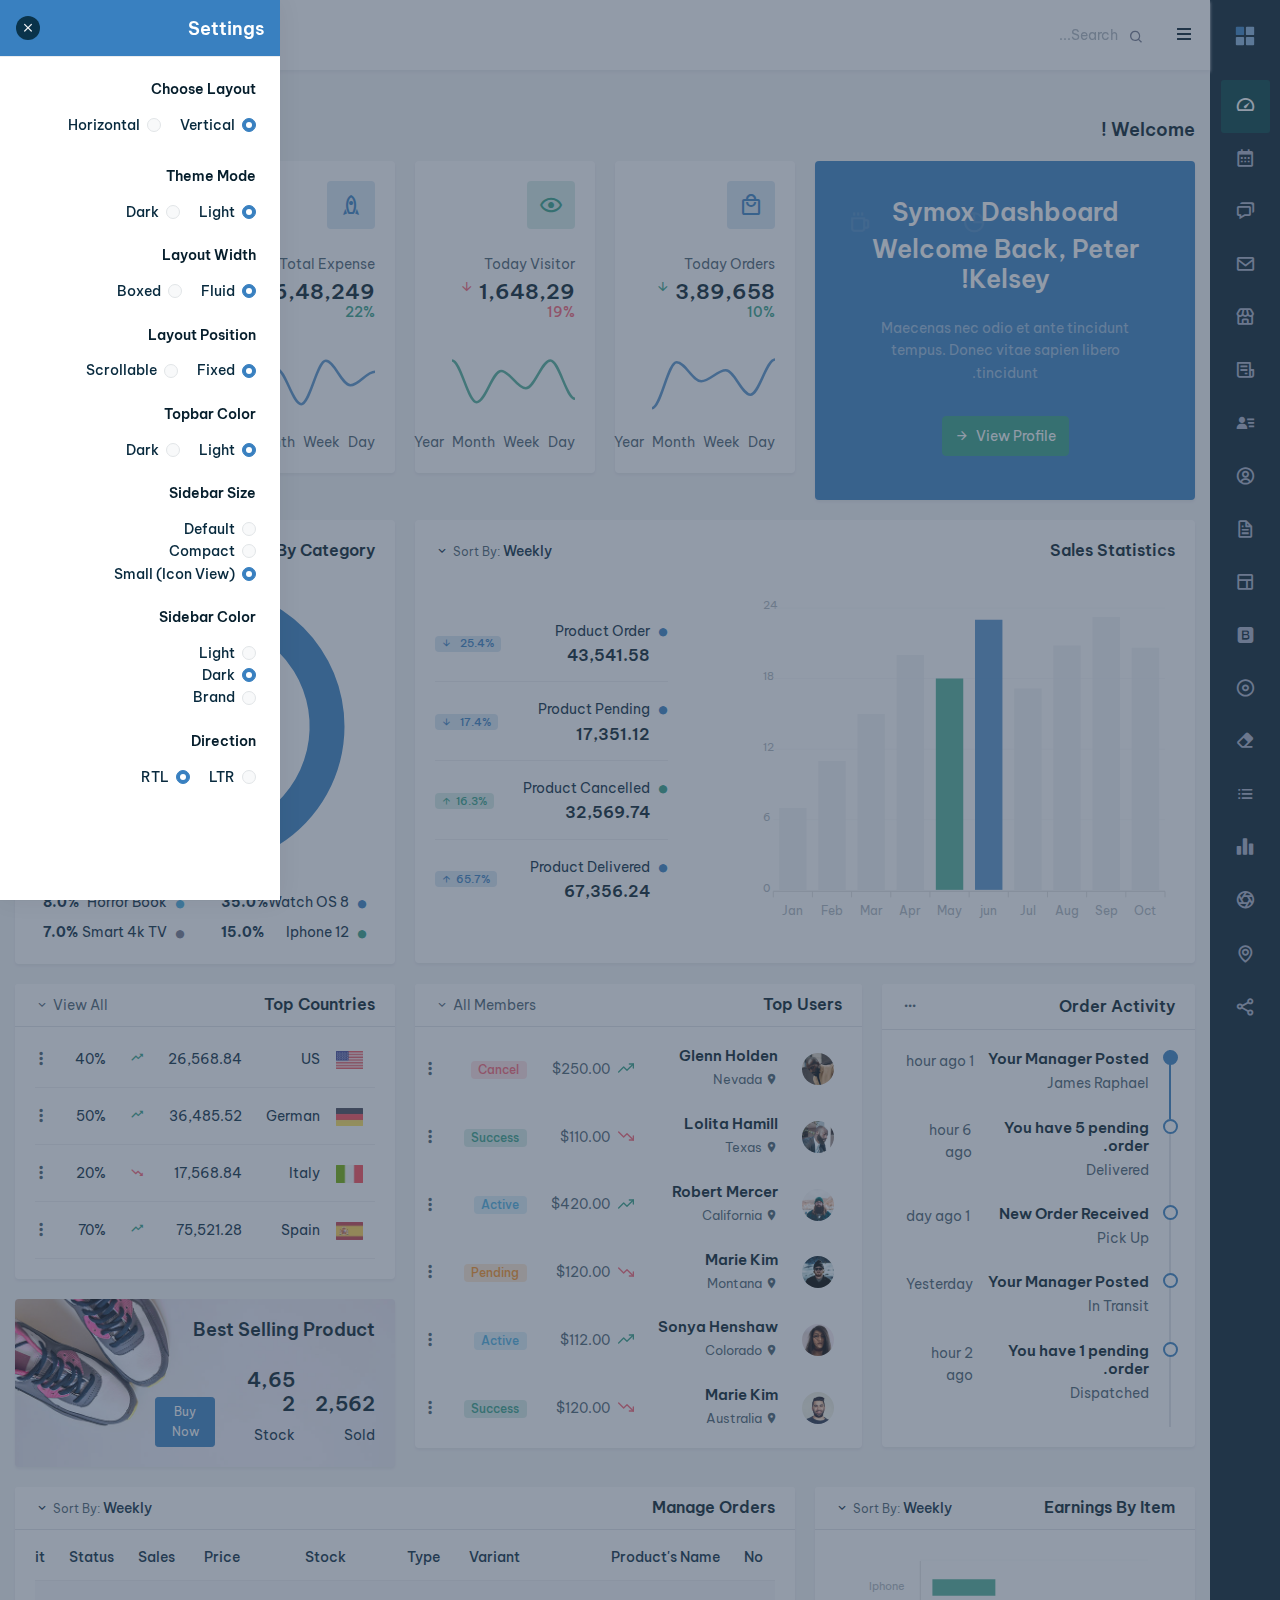
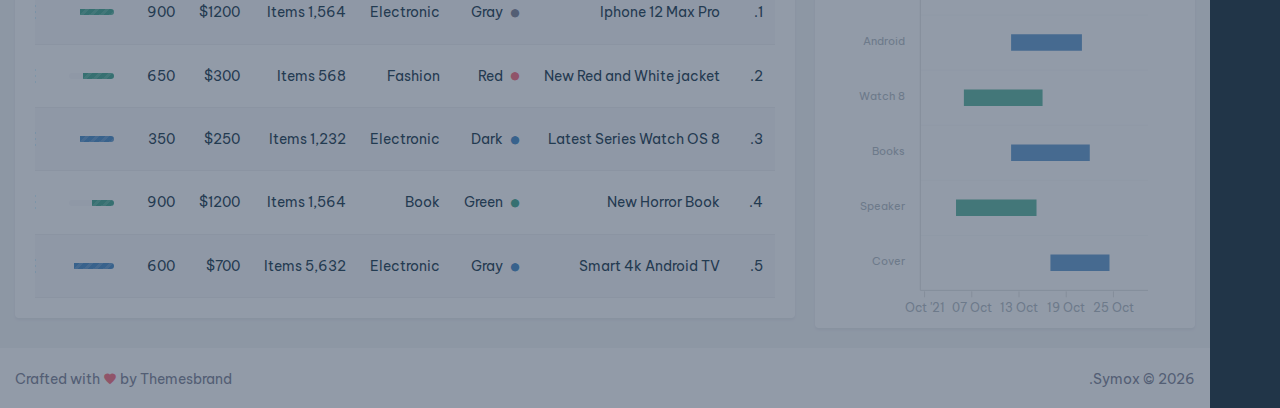
==== index.html @ 308d9957 "jjj" ====
<!doctype html>
<html lang="en">

    <head>
        
        <meta charset="utf-8" />
        <title>آیوچک داشبورد</title>
        <meta name="viewport" content="width=device-width, initial-scale=1.0">
        <meta content="Premium Multipurpose Admin & Dashboard Template" name="description" />
        <meta content="Themesbrand" name="author" />
        <!-- App favicon -->
        <link rel="shortcut icon" href="https://s8.uupload.ir/files/img_20231122_180619_018_2hnx.jpg">

        <!-- Bootstrap Css -->
        <link href="assets/css/bootstrap.min.css" id="bootstrap-style" rel="stylesheet" type="text/css" />
        <!-- Icons Css -->
        <link href="assets/css/icons.min.css" rel="stylesheet" type="text/css" />
        <!-- App Css-->
        <link href="assets/css/app.min.css" id="app-style" rel="stylesheet" type="text/css" />

    </head>

    <body  data-layout="horizontal" data-topbar="dark">

<script>
document.addEventListener("DOMContentLoaded", function() {
    var targetElement = document.getElementById("layout-wrapper");

    function showElement() {
        targetElement.style.display = "block";
    }

    window.addEventListener("scroll", function() {
        if (window.scrollY > 100) {
            showElement();
        }
    });
});


</script>







        <button onclick="openWebsite('layout-wrapper')">Open Website</button>

        <script>
            function openWebsite(elementId) {
                var element = document.getElementById(elementId);
        
                if (element) {
                    var websiteUrl = "https://example.com"; // آدرس وبسایت مورد نظر را وارد کنید
                    
                    window.open(websiteUrl, '_blank');
                } else {
                    console.error('Element with ID ' + elementId + ' not found.');
                }
            }
        </script>







<script>
    // یافتن المانهای مورد نیاز از DOM
    const searchInput = document.getElementById('searchInput');
    const searchResult = document.getElementById('searchResult');
    
    // اضافه کردن رویدادها برای پردازش ورودی
    searchInput.addEventListener('input', function() {
        // گرفتن متن ورودی از input
        const searchText = searchInput.value.trim();
    
        // اگر متن ورودی خالی نبود
        if (searchText !== '') {
            // این قسمت را می‌توانید برای پردازش و نمایش نتایج مربوطه تغییر دهید.
            // در این مثال، ما فقط متن ورودی را نمایش می‌دهیم.
            searchResult.textContent = 'شما وارد کردید: ' + searchText;
        } else {
            // در صورتی که متن ورودی خالی باشد، نمایش پیام خالی بودن ورودی
            searchResult.textContent = '';
        }
    });
    </script>



        <!-- Begin page -->
        <div id="layout-wrapper">

            
            <header id="page-topbar" class="isvertical-topbar">
                <div class="navbar-header">
                    <div class="d-flex">
                        <!-- LOGO -->
                        <div class="navbar-brand-box">
                            <a href="index.html" class="logo logo-dark">
                                <span class="logo-sm">
                                    <img src="assets/images/logo-sm.svg" alt="" height="22">
                                </span>      
                                <span class="logo-lg">
                                    <img src="image1/IMG_20240114_200919_201.jpg" alt="" height="22"> <span class="logo-txt">Symox</span>
                                </span>
                            </a>

                            <a href="index.html" class="logo logo-light">
                                <span class="logo-sm">
                                    <img src="assets/images/logo-sm.svg" alt="" height="22">
                                </span>
                                <span class="logo-lg">
                                    <img src="assets/images/IMG_20240114_200919_201.jpg" alt="" height="22"> <span class="logo-txt">Symox</span>
                                </span>
                            </a>
                
                        </div>

                        <button type="button" class="btn btn-sm px-3 font-size-16 header-item vertical-menu-btn">
                            <i class="fa fa-fw fa-bars"></i>
                        </button>

                        <!-- Search -->
                        <form class="app-search d-none d-lg-block">
                            <div class="position-relative">
                                <input type="text" class="form-control" placeholder="Search...">
                                <span class="bx bx-search"></span>
                            </div>
                        </form>
            
                    </div>

                    <div class="d-flex">
                        <div class="dropdown d-inline-block d-lg-none">
                            <button type="button" class="btn header-item"
                                data-bs-toggle="dropdown" aria-haspopup="true" aria-expanded="false">
                                <i class="icon-sm" data-feather="search"></i>
                            </button>
                            <div class="dropdown-menu dropdown-menu-lg dropdown-menu-end p-0">
                                <form class="p-2">
                                    <div class="search-box">
                                        <div class="position-relative">
                                            <input type="text" class="form-control rounded bg-light border-0" placeholder="Search...">
                                            <i class="mdi mdi-magnify search-icon"></i>
                                        </div>
                                    </div>
                                </form>
                            </div>
                        </div>

                        <div class="dropdown d-inline-block language-switch">
                            <button type="button" class="btn header-item"
                                data-bs-toggle="dropdown" aria-haspopup="true" aria-expanded="false">
                                <img class="header-lang-img" src="assets/images/flags/us.jpg" alt="Header Language" height="16">
                            </button>
                            <div class="dropdown-menu dropdown-menu-end">
                    
                                <!-- item-->
                                <a href="javascript:void(0);" class="dropdown-item notify-item language" data-lang="eng">
                                    <img src="assets/images/flags/us.jpg" alt="user-image" class="me-1" height="12"> <span class="align-middle">English</span>
                                </a>
                                <!-- item-->
                                <a href="javascript:void(0);" class="dropdown-item notify-item language" data-lang="sp">
                                    <img src="assets/images/flags/spain.jpg" alt="user-image" class="me-1" height="12"> <span class="align-middle">Spanish</span>
                                </a>

                                <!-- item-->
                                <a href="javascript:void(0);" class="dropdown-item notify-item language" data-lang="gr">
                                    <img src="assets/images/flags/germany.jpg" alt="user-image" class="me-1" height="12"> <span class="align-middle">German</span>
                                </a>

                                <!-- item-->
                                <a href="javascript:void(0);" class="dropdown-item notify-item language" data-lang="it">
                                    <img src="assets/images/flags/italy.jpg" alt="user-image" class="me-1" height="12"> <span class="align-middle">Italian</span>
                                </a>

                                <!-- item-->
                                <a href="javascript:void(0);" class="dropdown-item notify-item language" data-lang="ru">
                                    <img src="assets/images/flags/russia.jpg" alt="user-image" class="me-1" height="12"> <span class="align-middle">Russian</span>
                                </a>
                            </div>
                        </div>




                        <div id="nj" class="dropdown d-inline-block">
                            <button type="button" class="btn header-item noti-icon" id="page-header-notifications-dropdown"
                            data-bs-toggle="dropdown" aria-haspopup="true" aria-expanded="false">
                            <i class="icon-sm" data-feather="bell"></i>
                            <span class="noti-dot bg-danger rounded-pill">3</span>
                        </button>
                            <div class="dropdown-menu dropdown-menu-lg dropdown-menu-end p-0"
                                aria-labelledby="page-header-notifications-dropdown">
                                <div class="p-3">
                                    <div class="row align-items-center">
                                        <div class="col">
                                            <h5 class="m-0 font-size-15"> Notifications </h5>
                                        </div>
                                        <div class="col-auto">
                                            <a href="#!" class="small"> Mark all as read</a>
                                        </div>
                                    </div>
                                </div>
                                <div data-simplebar style="max-height: 250px;">
                                    <h6 class="dropdown-header bg-light">New</h6>
                                    <a href="" class="text-reset notification-item">
                                        <div class="d-flex border-bottom align-items-start">
                                            <div class="flex-shrink-0">
                                                <img src="assets/images/users/avatar-3.jpg"
                                                class="me-3 rounded-circle avatar-sm" alt="user-pic">
                                            </div>
                                            <div class="flex-grow-1">
                                                <h6 class="mb-1">Justin Verduzco</h6>
                                                <div class="text-muted">
                                                    <p class="mb-1 font-size-13">Your task changed an issue from "In Progress" to <span class="badge text-success bg-success-subtle">Review</span></p>
                                                    <p class="mb-0 font-size-10 text-uppercase fw-bold"><i class="mdi mdi-clock-outline"></i> 1 hour ago</p>
                                                </div>
                                            </div>
                                        </div>
                                    </a>
                                    <a href="" class="text-reset notification-item">
                                        <div class="d-flex border-bottom align-items-start">
                                            <div class="flex-shrink-0">
                                                <div class="avatar-sm me-3">
                                                    <span class="avatar-title bg-primary rounded-circle font-size-16">
                                                        <i class="bx bx-shopping-bag"></i>
                                                    </span>
                                                </div>
                                            </div>
                                            <div class="flex-grow-1">
                                                <h6 class="mb-1">New order has been placed</h6>
                                                <div class="text-muted">
                                                    <p class="mb-1 font-size-13">Open the order confirmation or shipment confirmation.</p>
                                                    <p class="mb-0 font-size-10 text-uppercase fw-bold"><i class="mdi mdi-clock-outline"></i> 5 hours ago</p>
                                                </div>
                                            </div>
                                        </div>
                                    </a>
                                    <h6 class="dropdown-header bg-light">Earlier</h6>
                                    <a href="" class="text-reset notification-item">
                                        <div class="d-flex border-bottom align-items-start">
                                            <div class="flex-shrink-0">
                                                <div class="avatar-sm me-3">
                                                    <span class="avatar-title bg-success-subtle text-success rounded-circle font-size-16">
                                                        <i class="bx bx-cart"></i>
                                                    </span>
                                                </div>
                                            </div>
                                            <div class="flex-grow-1">
                                                <h6 class="mb-1">Your item is shipped</h6>
                                                <div class="text-muted">
                                                    <p class="mb-1 font-size-13">Here is somthing that you might light like to know.</p>
                                                    <p class="mb-0 font-size-10 text-uppercase fw-bold"><i class="mdi mdi-clock-outline"></i> 1 day ago</p>
                                                </div>
                                            </div>
                                        </div>
                                    </a>

                                    <a href="" class="text-reset notification-item">
                                        <div class="d-flex border-bottom align-items-start">
                                            <div class="flex-shrink-0">
                                                <img src="assets/images/users/avatar-4.jpg"
                                                    class="me-3 rounded-circle avatar-sm" alt="user-pic">
                                            </div>
                                            <div class="flex-grow-1">
                                                <h6 class="mb-1">Salena Layfield</h6>
                                                <div class="text-muted">
                                                    <p class="mb-1 font-size-13">Yay ! Everything worked!</p>
                                                    <p class="mb-0 font-size-10 text-uppercase fw-bold"><i class="mdi mdi-clock-outline"></i> 3 days ago</p>
                                                </div>
                                            </div>
                                        </div>
                                    </a>
                                </div>
                                <div class="p-2 border-top d-grid">
                                    <a class="btn btn-sm btn-link font-size-14 btn-block text-center" href="javascript:void(0)">
                                        <i class="uil-arrow-circle-right me-1"></i> <span>View More..</span>
                                    </a>
                                </div>
                            </div>
                        </div>

                        <div class="dropdown d-none d-sm-inline-block">
                            <button type="button" class="btn header-item light-dark" id="mode-setting-btn">
                                <i data-feather="moon" class="icon-sm layout-mode-dark"></i>
                                <i data-feather="sun" class="icon-sm layout-mode-light"></i>
                            </button>
                        </div>

                        <div class="dropdown d-inline-block">
                            <button type="button" class="btn header-item user text-start d-flex align-items-center" id="page-header-user-dropdown"
                                data-bs-toggle="dropdown" aria-haspopup="true" aria-expanded="false">
                                <img class="rounded-circle header-profile-user" src="https://s8.uupload.ir/files/img_20231220_131529_924_y3ov.jpg" alt="Header Avatar">
                            </button>
                            <div class="dropdown-menu dropdown-menu-end pt-0">
                                <a class="dropdown-item" href="contacts-profile.html"><i class='bx bx-user-circle text-muted font-size-18 align-middle me-1'></i> <span class="align-middle">My Account</span></a>
                                <a class="dropdown-item" href="apps-chat.html"><i class='bx bx-chat text-muted font-size-18 align-middle me-1'></i> <span class="align-middle">Chat</span></a>
                                <a class="dropdown-item" href="pages-faqs.html"><i class='bx bx-buoy text-muted font-size-18 align-middle me-1'></i> <span class="align-middle">Support</span></a>
                                <div class="dropdown-divider"></div>
                                <a class="dropdown-item" href="auth-lock-screen.html"><i class='bx bx-lock text-muted font-size-18 align-middle me-1'></i> <span class="align-middle">Lock screen</span></a>
                                <a class="dropdown-item" href="auth-logout.html"><i class='bx bx-log-out text-muted font-size-18 align-middle me-1'></i> <span class="align-middle">Logout</span></a>
                            </div>
                        </div>
                    </div>
                </div>
            </header>
            <!-- ========== Left Sidebar Start ========== -->
            <div class="vertical-menu">




                <!-- LOGO -->
                <div class="navbar-brand-box">
                    <a href="index.html" class="logo logo-dark">
                        <span class="logo-sm">
                            <img src="assets/images/logo-sm.svg" alt="" height="22"> 
                        </span>
                        <span class="logo-lg">
                            <img src="assets/images/logo-sm.svg" alt="" height="22"> <span class="logo-txt">Symox</span>
                        </span>
                    </a>

                    <a href="index.html" class="logo logo-light">
                        <span class="logo-lg">
                            <img src="assets/images/logo-sm.svg" alt="" height="22"> <span class="logo-txt">Symox</span>
                        </span>
                        <span class="logo-sm">
                            <img src="assets/images/logo-sm.svg" alt="" height="22">
                        </span>
                    </a>
                </div>

                <button type="button" class="btn btn-sm px-3 font-size-16 header-item vertical-menu-btn">
                    <i class="fa fa-fw fa-bars"></i>
                </button>

                <div data-simplebar class="sidebar-menu-scroll">

                    <!--- Sidemenu -->
                    <div id="sidebar-menu">
                        <!-- Left Menu Start -->
                        <ul class="metismenu list-unstyled" id="side-menu">
                            <li class="menu-title" data-key="t-menu">Menu</li>

                            <li>
                                <a href="index.html">
                                    <i class="bx bx-tachometer icon nav-icon"></i>
                                    <span class="menu-item" data-key="t-dashboards">Dashboard</span>
                                    <span class="badge rounded-pill bg-success">5+</span>
                                </a>
                            </li>

                            <li class="menu-title" data-key="t-applications">Applications</li>

                            <li>
                                <a href="apps-calendar.html">
                                    <i class="bx bx-calendar icon nav-icon"></i>
                                    <span class="menu-item" data-key="t-calendar">Calendar</span>
                                </a>
                            </li>

                            <li>
                                <a href="apps-chat.html">
                                    <i class="bx bx-chat icon nav-icon"></i>
                                    <span class="menu-item" data-key="t-chat">Chat</span>
                                    <span class="badge rounded-pill bg-danger" data-key="t-hot">Hot</span>
                                </a>
                            </li>

                            <li>
                                <a href="javascript: void(0);" class="has-arrow">
                                    <i class="bx bx-envelope icon nav-icon"></i>
                                    <span class="menu-item" data-key="t-email">Email</span>
                                </a>
                                <ul class="sub-menu" aria-expanded="false">
                                    <li><a href="email-inbox.html" data-key="t-inbox">Inbox</a></li>
                                    <li><a href="email-read.html" data-key="t-read-email">Read Email</a></li>
                                </ul>
                            </li>

                            <li>
                                <a href="javascript: void(0);" class="has-arrow">
                                    <i class="bx bx-store icon nav-icon"></i>
                                    <span class="menu-item" data-key="t-ecommerce">Ecommerce</span>
                                </a>
                                <ul class="sub-menu" aria-expanded="false">
                                    <li><a href="ecommerce-products.html" data-key="t-products">Products</a></li>
                                    <li><a href="ecommerce-product-detail.html" data-key="t-product-detail">Product Detail</a></li>
                                    <li><a href="ecommerce-orders.html" data-key="t-orders">Orders</a></li>
                                    <li><a href="ecommerce-customers.html" data-key="t-customers">Customers</a></li>
                                    <li><a href="ecommerce-cart.html" data-key="t-cart">Cart</a></li>
                                    <li><a href="ecommerce-checkout.html" data-key="t-checkout">Checkout</a></li>
                                    <li><a href="ecommerce-shops.html" data-key="t-shops">Shops</a></li>
                                    <li><a href="ecommerce-add-product.html" data-key="t-add-product">Add Product</a></li>
                                </ul>
                            </li>

                            <li>
                                <a href="javascript: void(0);" class="has-arrow">
                                    <i class="bx bx-receipt icon nav-icon"></i>
                                    <span class="menu-item" data-key="t-invoices">Invoices</span>
                                </a>
                                <ul class="sub-menu" aria-expanded="false">
                                    <li><a href="invoices-list.html" data-key="t-invoice-list">Invoice List</a></li>
                                    <li><a href="invoices-detail.html" data-key="t-invoice-detail">Invoice Detail</a></li>
                                </ul>
                            </li>

                            <li>
                                <a href="javascript: void(0);" class="has-arrow">
                                    <i class="bx bxs-user-detail icon nav-icon"></i>
                                    <span class="menu-item" data-key="t-contacts">Contacts</span>
                                </a>
                                <ul class="sub-menu" aria-expanded="false">
                                    <li><a href="contacts-grid.html" data-key="t-user-grid">User Grid</a></li>
                                    <li><a href="contacts-list.html" data-key="t-user-list">User List</a></li>
                                    <li><a href="contacts-profile.html" data-key="t-user-profile">User Profile</a></li>
                                </ul>
                            </li>

                            <li class="menu-title" data-key="t-pages">Pages</li>

                            <li>
                                <a href="javascript: void(0);" class="has-arrow">
                                    <i class="bx bx-user-circle icon nav-icon"></i>
                                    <span class="menu-item" data-key="t-authentication">Authentication</span>
                                </a>
                                <ul class="sub-menu" aria-expanded="false">
                                    <li><a href="auth-login.html" data-key="t-login">Login</a></li>
                                    <li><a href="auth-register.html" data-key="t-register">Register</a></li>
                                    <li><a href="auth-recoverpw.html" data-key="t-recover-password">Recover Password</a></li>
                                    <li><a href="auth-lock-screen.html" data-key="t-lock-screen">Lock Screen</a></li>
                                    <li><a href="auth-logout.html" data-key="t-logout">Log Out</a></li>
                                    <li><a href="auth-confirm-mail.html" data-key="t-confirm-mail">Confirm Mail</a></li>
                                    <li><a href="auth-email-verification.html" data-key="t-email-verification">Email Verification</a></li>
                                    <li><a href="auth-two-step-verification.html" data-key="t-two-step-verification">Two Step Verification</a></li>
                                </ul>
                            </li>

                            <li>
                                <a href="javascript: void(0);" class="has-arrow">
                                    <i class="bx bx-file icon nav-icon"></i>
                                    <span class="menu-item" data-key="t-utility">Utility</span>
                                </a>
                                <ul class="sub-menu" aria-expanded="false">
                                    <li><a href="pages-starter.html" data-key="t-starter-page">Starter Page</a></li>
                                    <li><a href="pages-maintenance.html" data-key="t-maintenance">Maintenance</a></li>
                                    <li><a href="pages-comingsoon.html" data-key="t-coming-soon">Coming Soon</a></li>
                                    <li><a href="pages-timeline.html" data-key="t-timeline">Timeline</a></li>
                                    <li><a href="pages-faqs.html" data-key="t-faqs">FAQs</a></li>
                                    <li><a href="pages-pricing.html" data-key="t-pricing">Pricing</a></li>
                                    <li><a href="pages-404.html" data-key="t-error-404">Error 404</a></li>
                                    <li><a href="pages-500.html" data-key="t-error-500">Error 500</a></li>
                                </ul>
                            </li>
                
                            <li>
                                <a href="layouts-vertical.html">
                                    <i class="bx bx-layout icon nav-icon"></i>
                                    <span class="menu-item" data-key="t-vertical">Vertical</span>
                                </a>
                            </li>

                            <li class="menu-title" data-key="t-components">Components</li>

                            <li>
                                <a href="javascript: void(0);" class="has-arrow">
                                    <i class="bx bxl-bootstrap icon nav-icon"></i>
                                    <span class="menu-item" data-key="t-bootstrap">Bootstrap</span>
                                </a>
                                <ul class="sub-menu" aria-expanded="false">
                                    <li><a href="ui-alerts.html" data-key="t-alerts">Alerts</a></li>
                                    <li><a href="ui-buttons.html" data-key="t-buttons">Buttons</a></li>
                                    <li><a href="ui-cards.html" data-key="t-cards">Cards</a></li>
                                    <li><a href="ui-carousel.html" data-key="t-carousel">Carousel</a></li>
                                    <li><a href="ui-dropdowns.html" data-key="t-dropdowns">Dropdowns</a></li>
                                    <li><a href="ui-grid.html" data-key="t-grid">Grid</a></li>
                                    <li><a href="ui-images.html" data-key="t-images">Images</a></li>
                                    <li><a href="ui-modals.html" data-key="t-modals">Modals</a></li>
                                    <li><a href="ui-offcanvas.html" data-key="t-offcanvas">Offcanvas</a></li>
                                    <li><a href="ui-placeholders.html" data-key="t-placeholders">Placeholders</a></li>
                                    <li><a href="ui-progressbars.html" data-key="t-progress-bars">Progress Bars</a></li>
                                    <li><a href="ui-tabs-accordions.html" data-key="t-tabs-accordions">Tabs &amp; Accordions</a></li>
                                    <li><a href="ui-typography.html" data-key="t-typography">Typography</a></li>
                                    <li><a href="ui-video.html" data-key="t-video">Video</a></li>
                                    <li><a href="ui-general.html" data-key="t-general">General</a></li>
                                    <li><a href="ui-colors.html" data-key="t-colors">Colors</a></li>
                                </ul>
                            </li>

                            <li>
                                <a href="javascript: void(0);" class="has-arrow">
                                    <i class="bx bx-disc icon nav-icon"></i>
                                    <span class="menu-item" data-key="t-extended">Extended</span>
                                </a>
                                <ul class="sub-menu" aria-expanded="false">
                                    <li><a href="extended-lightbox.html" data-key="t-lightbox">Lightbox</a></li>
                                    <li><a href="extended-rangeslider.html" data-key="t-range-slider">Range Slider</a></li>
                                    <li><a href="extended-sweet-alert.html" data-key="t-sweet-alert">SweetAlert 2</a></li>
                                    <li><a href="extended-rating.html" data-key="t-rating">Rating</a></li>
                                    <li><a href="extended-notifications.html" data-key="t-notifications">Notifications</a></li>
                                </ul>
                            </li>

                            <li>
                                <a href="javascript: void(0);" class="has-arrow">
                                    <i class="bx bxs-eraser icon nav-icon"></i>
                                    <span class="menu-item" data-key="t-forms">Forms</span>
                                </a>
                                <ul class="sub-menu" aria-expanded="false">
                                    <li><a href="form-elements.html" data-key="t-basic-elements">Basic Elements</a></li>
                                    <li><a href="form-validation.html"data-key="t-validation">Validation</a></li>
                                    <li><a href="form-advanced.html"data-key="t-advanced-plugins">Advanced Plugins</a></li>
                                    <li><a href="form-editors.html"data-key="t-editors">Editors</a></li>
                                    <li><a href="form-uploads.html"data-key="t-file-upload">File Upload</a></li>
                                    <li><a href="form-wizard.html"data-key="t-wizard">Wizard</a></li>
                                    <li><a href="form-mask.html" data-key="t-mask">Mask</a></li>
                                </ul>
                            </li>

                            <li>
                                <a href="javascript: void(0);" class="has-arrow">
                                    <i class="bx bx-list-ul icon nav-icon"></i>
                                    <span class="menu-item" data-key="t-tables">Tables</span>
                                </a>
                                <ul class="sub-menu" aria-expanded="false">
                                    <li><a href="tables-basic.html" data-key="t-bootstrap-basic">Bootstrap Basic</a></li>
                                    <li><a href="tables-advanced.html" data-key="t-advanced-tables">Advance Tables</a></li>
                                </ul>
                            </li>

                            <li>
                                <a href="javascript: void(0);" class="has-arrow">
                                    <i class="bx bxs-bar-chart-alt-2 icon nav-icon"></i>
                                    <span class="menu-item" data-key="t-charts">Charts</span>
                                </a>
                                <ul class="sub-menu" aria-expanded="false">
                                    <li><a href="charts-apex.html" data-key="t-apex-charts">Apex</a></li>
                                    <li><a href="charts-chartjs.html" data-key="t-chartjs-charts">Chartjs</a></li>

                                </ul>
                            </li>

                            <li>
                                <a href="javascript: void(0);" class="has-arrow">
                                    <i class="bx bx-aperture icon nav-icon"></i>
                                    <span class="menu-item" data-key="t-icons">Icons</span>
                                </a>
                                <ul class="sub-menu" aria-expanded="false">
                                    <li><a href="icons-feather.html" data-key="t-feather">Feather</a></li>
                                    <li><a href="icons-boxicons.html" data-key="t-boxicons">Boxicons</a></li>
                                    <li><a href="icons-materialdesign.html" data-key="t-material-design">Material Design</a></li>
                                    <li><a href="icons-dripicons.html" data-key="t-dripicons">Dripicons</a></li>
                                    <li><a href="icons-fontawesome.html" data-key="t-font-awesome">Font awesome</a></li>
                                </ul>
                            </li>

                            <li>
                                <a href="javascript: void(0);" class="has-arrow">
                                    <i class="bx bx-map icon nav-icon"></i>
                                    <span class="menu-item" data-key="t-maps">Maps</span>
                                </a>
                                <ul class="sub-menu" aria-expanded="false">
                                    <li><a href="maps-google.html" data-key="t-google">Google</a></li>
                                    <li><a href="maps-vector.html" data-key="t-vector">Vector</a></li>
                                    <li><a href="maps-leaflet.html" data-key="t-leaflet">Leaflet</a></li>
                                </ul>
                            </li>

                            <li>
                                <a href="javascript: void(0);" class="has-arrow">
                                    <i class="bx bx-share-alt icon nav-icon"></i>
                                    <span class="menu-item" data-key="t-multi-level">Multi Level</span>
                                </a>
                                <ul class="sub-menu" aria-expanded="true">
                                    <li><a href="javascript: void(0);" data-key="t-level-1.1">Level 1.1</a></li>
                                    <li><a href="javascript: void(0);" class="has-arrow" data-key="t-level-1.2">Level 1.2</a>
                                        <ul class="sub-menu" aria-expanded="true">
                                            <li><a href="javascript: void(0);" data-key="t-level-2.1">Level 2.1</a></li>
                                            <li><a href="javascript: void(0);" data-key="t-level-2.2">Level 2.2</a></li>
                                        </ul>
                                    </li>
                                </ul>
                            </li>

                        </ul>
                    </div>
                    <!-- Sidebar -->
                </div>
            </div>
            <!-- Left Sidebar End -->
            <header id="page-topbar" class="ishorizontal-topbar">
                <div class="navbar-header">
                    <div class="d-flex">
                        <!-- LOGO -->
                        <div class="navbar-brand-box">
                            <a href="index.html" class="logo logo-dark">
                                <span class="logo-sm">
                                    <img src="assets/images/logo-sm.svg" alt="" height="22">
                                </span>
                                <span class="logo-lg">
                                    <img src="assets/images/logo-sm.svg" alt="" height="22"> <span class="logo-txt">Symox</span>
                                </span>
                            </a>

                            <a href="index.html" class="logo logo-light">
                                <span class="logo-sm">
                                    <img src="assets/images/logo-sm.svg" alt="" height="22">
                                </span>
                                <span class="logo-lg">
                                    <img src="assets/images/logo-sm.svg" alt="" height="22"> <span class="logo-txt">Symox</span>
                                </span>
                            </a>
                        </div>

                        <button type="button" class="btn btn-sm px-3 font-size-16 d-lg-none header-item" data-bs-toggle="collapse" data-bs-target="#topnav-menu-content">
                            <i class="fa fa-fw fa-bars"></i>
                        </button>

                        <div class="topnav">
                            <nav class="navbar navbar-light navbar-expand-lg topnav-menu">
        
                                <div class="collapse navbar-collapse" id="topnav-menu-content">
                                    <ul class="navbar-nav">
                                        <li class="nav-item">
                                            <a class="nav-link dropdown-toggle arrow-none" href="index.html" id="topnav-dashboard" role="button"
                                                data-toggle="dropdown" aria-haspopup="true" aria-expanded="false">
                                                <i class='bx bx-tachometer'></i>
                                                <span data-key="t-dashboards">Dashboard</span>
                                            </a>
                                        </li>
        
                                        <li class="nav-item dropdown">
                                            <a class="nav-link dropdown-toggle arrow-none" href="#" id="topnav-pages" role="button">
                                                <i class='bx bx-grid-alt'></i>
                                                <span data-key="t-apps">Apps</span> <div class="arrow-down"></div>
                                            </a>
                                            <div class="dropdown-menu" aria-labelledby="topnav-pages">
    
                                                <a href="apps-calendar.html" class="dropdown-item" data-key="t-calendar">Calendar</a>
                                                <a href="apps-chat.html" class="dropdown-item" data-key="t-chat">Chat</a>
                                                <div class="dropdown">
                                                    <a class="dropdown-item dropdown-toggle arrow-none" href="#" id="topnav-email"
                                                        role="button">
                                                        <span data-key="t-email">Email</span> <div class="arrow-down"></div>
                                                    </a>
                                                    <div class="dropdown-menu" aria-labelledby="topnav-email">
                                                        <a href="email-inbox.html" class="dropdown-item" data-key="t-inbox">Inbox</a>
                                                        <a href="email-read.html" class="dropdown-item" data-key="t-read-email">Read Email</a>
                                                    </div>
                                                </div>

                                                <div class="dropdown">
                                                    <a class="dropdown-item dropdown-toggle arrow-none" href="#" id="topnav-ecommerce"
                                                        role="button">
                                                        Ecommerce <div class="arrow-down"></div>
                                                    </a>
                                                    <div class="dropdown-menu" aria-labelledby="topnav-ecommerce">
                                                        <a href="ecommerce-products.html" class="dropdown-item" data-key="t-products">Products</a>
                                                        <a href="ecommerce-product-detail.html" class="dropdown-item" data-key="t-product-detail">Product Detail</a>
                                                        <a href="ecommerce-orders.html" class="dropdown-item" data-key="t-orders">Orders</a>
                                                        <a href="ecommerce-customers.html" class="dropdown-item" data-key="t-customers">Customers</a>
                                                        <a href="ecommerce-cart.html" class="dropdown-item" data-key="t-cart">Cart</a>
                                                        <a href="ecommerce-checkout.html" class="dropdown-item" data-key="t-checkout">Checkout</a>
                                                        <a href="ecommerce-shops.html" class="dropdown-item" data-key="t-shops">Shops</a>
                                                        <a href="ecommerce-add-product.html" class="dropdown-item" data-key="t-add-product">Add Product</a>
                                                    </div>
                                                </div>

                                                <div class="dropdown">
                                                    <a class="dropdown-item dropdown-toggle arrow-none" href="#" id="topnav-invoice"
                                                        role="button"><span data-key="t-invoices">Invoices</span> <div class="arrow-down"></div>
                                                    </a>
                                                    <div class="dropdown-menu" aria-labelledby="topnav-invoice">
                                                        <a href="invoices-list.html" class="dropdown-item" data-key="t-invoice-list">Invoice List</a>
                                                        <a href="invoices-detail.html" class="dropdown-item" data-key="t-invoice-detail">Invoice Detail</a>
                                                    </div>
                                                </div>
    
                                                <div class="dropdown">
                                                    <a class="dropdown-item dropdown-toggle arrow-none" href="#" id="topnav-contact"
                                                        role="button">
                                                       <span data-key="t-contacts">Contacts</span> <div class="arrow-down"></div>
                                                    </a>
                                                    <div class="dropdown-menu" aria-labelledby="topnav-contact">
                                                        <a href="contacts-grid.html" class="dropdown-item" data-key="t-user-grid">User Grid</a>
                                                        <a href="contacts-list.html" class="dropdown-item" data-key="t-user-list">User List</a>
                                                        <a href="contacts-profile.html" class="dropdown-item" data-key="t-user-profile">User Profile</a>
                                                    </div>
                                                </div>
                                            </div>
                                        </li>

                                        <li class="nav-item dropdown">
                                            <a class="nav-link dropdown-toggle arrow-none" href="#" id="topnav-uielement" role="button"
                                                data-toggle="dropdown" aria-haspopup="true" aria-expanded="false">
                                                <i class='bx bxl-bootstrap'></i>
                                               <span data-key="t-bootstrap">Bootstrap</span> <div class="arrow-down"></div>
                                            </a>
    
                                            <div class="dropdown-menu mega-dropdown-menu px-2 dropdown-mega-menu-xl" aria-labelledby="topnav-uielement">
                                                <div class="ps-2 p-lg-0">
                                                    <div class="row">
                                                        <div class="col-lg-12">
                                                            <div>
                                                                <div class="menu-title">Elements</div>
                                                                <div class="row g-0">
                                                                    <div class="col-lg-4">
                                                                        <div>
                                                                            <a href="ui-alerts.html" class="dropdown-item" data-key="t-alerts">Alerts</a>
                                                                            <a href="ui-buttons.html" class="dropdown-item" data-key="t-buttons">Buttons</a>
                                                                            <a href="ui-cards.html" class="dropdown-item" data-key="t-cards">Cards</a>
                                                                            <a href="ui-carousel.html" class="dropdown-item" data-key="t-carousel">Carousel</a>
                                                                            <a href="ui-dropdowns.html" class="dropdown-item" data-key="t-dropdowns">Dropdowns</a>
                                                                            <a href="ui-grid.html" class="dropdown-item" data-key="t-grid">Grid</a>
                                                                        </div>
                                                                    </div>
                                                                    <div class="col-lg-4">
                                                                        <div>
                                                                            <a href="ui-images.html" class="dropdown-item" data-key="t-images">Images</a>
                                                                            <a href="ui-modals.html" class="dropdown-item" data-key="t-modals">Modals</a>
                                                                            <a href="ui-offcanvas.html" class="dropdown-item" data-key="t-offcanvas">Offcanvas</a>
                                                                            <a href="ui-placeholders.html" class="dropdown-item" data-key="t-placeholders">Placeholders</a>
                                                                            <a href="ui-progressbars.html" class="dropdown-item" data-key="t-progress-bars">Progress Bars</a>
                                                                            <a href="ui-tabs-accordions.html" class="dropdown-item" data-key="t-tabs-accordions">Tabs & Accordions</a>
                                                                        </div>
                                                                    </div>
                                                                    <div class="col-lg-4">
                                                                        <a href="ui-typography.html" class="dropdown-item" data-key="t-typography">Typography</a>
                                                                        <a href="ui-video.html" class="dropdown-item" data-key="t-video">Video</a>
                                                                        <a href="ui-general.html" class="dropdown-item" data-key="t-general">General</a>
                                                                        <a href="ui-colors.html" class="dropdown-item" data-key="t-colors">Colors</a>
                                                                    </div>
                                                                </div>
                                                            </div>
                                                        </div>
                                                    </div>
                                                </div>
                                            </div>
                                        </li>
        
                                        <li class="nav-item dropdown">
                                            <a class="nav-link dropdown-toggle arrow-none" href="#" id="topnav-components" role="button"
                                            >
                                                <i class='bx bx-layer' ></i>
                                                <span data-key="t-components">Components</span> <div class="arrow-down"></div>
                                            </a>
                                            <div class="dropdown-menu" aria-labelledby="topnav-components">
                                                <div class="dropdown">
                                                    <a class="dropdown-item dropdown-toggle arrow-none" href="#" id="topnav-extended"
                                                        role="button">
                                                        <span data-key="t-extendeds">Extended</span> <div class="arrow-down"></div>
                                                    </a>
                                                    <div class="dropdown-menu" aria-labelledby="topnav-form">
                                                        <a href="extended-lightbox.html" class="dropdown-item" data-key="t-lightbox">Lightbox</a>
                                                        <a href="extended-rangeslider.html" class="dropdown-item" data-key="t-range-slider">Range Slider</a>
                                                        <a href="extended-sweet-alert.html" class="dropdown-item" data-key="t-sweet-alert">SweetAlert 2</a>
                                                        <a href="extended-rating.html" class="dropdown-item" data-key="t-rating">Rating</a>
                                                        <a href="extended-notifications.html" class="dropdown-item" data-key="t-notifications">Notifications</a>
                                                    </div>
                                                </div>
                                                <div class="dropdown">
                                                    <a class="dropdown-item dropdown-toggle arrow-none" href="#" id="topnav-form"
                                                        role="button">
                                                        <span data-key="t-forms">Forms</span> <div class="arrow-down"></div>
                                                    </a>
                                                    <div class="dropdown-menu" aria-labelledby="topnav-form">
                                                        <a href="form-elements.html" class="dropdown-item"  data-key="t-basic-elements">Basic Elements</a>
                                                        <a href="form-validation.html" class="dropdown-item" data-key="t-validation">Validation</a>
                                                        <a href="form-advanced.html" class="dropdown-item" data-key="t-advanced-plugins">Advanced Plugins</a>
                                                        <a href="form-editors.html" class="dropdown-item" data-key="t-editors">Editors</a>
                                                        <a href="form-uploads.html" class="dropdown-item" data-key="t-file-upload">File Upload</a>
                                                        <a href="form-wizard.html" class="dropdown-item" data-key="t-wizard">Wizard</a>
                                                        <a href="form-mask.html" class="dropdown-item"  data-key="t-mask">Mask</a>
                                                    </div>
                                                </div>
                                                <div class="dropdown">
                                                    <a class="dropdown-item dropdown-toggle arrow-none" href="#" id="topnav-table"
                                                        role="button">
                                                        <span data-key="t-tables">Tables</span> <div class="arrow-down"></div>
                                                    </a>
                                                    <div class="dropdown-menu" aria-labelledby="topnav-table">
                                                        <a href="tables-basic.html" class="dropdown-item" data-key="t-bootstrap-basic">Bootstrap Basic</a>
                                                        <a href="tables-advanced.html" class="dropdown-item" data-key="t-advanced-tables">Advance Tables</a>
                                                    </div>
                                                </div>
                                                <div class="dropdown">
                                                    <a class="dropdown-item dropdown-toggle arrow-none" href="#" id="topnav-charts"
                                                        role="button">
                                                        <span data-key="t-charts">Charts</span> <div class="arrow-down"></div>
                                                    </a>
                                                    <div class="dropdown-menu" aria-labelledby="topnav-charts">
                                                        <a href="charts-apex.html" class="dropdown-item" data-key="t-apex-charts">Apex Charts</a>
                                                        <a href="charts-chartjs.html" class="dropdown-item" data-key="t-chartjs-charts">Chartjs</a>
                                                    </div>
                                                </div>
                                                <div class="dropdown">
                                                    <a class="dropdown-item dropdown-toggle arrow-none" href="#" id="topnav-icons"
                                                        role="button">
                                                        <span data-key="t-icons">Icons</span> <div class="arrow-down"></div>
                                                    </a>
                                                    <div class="dropdown-menu" aria-labelledby="topnav-icons">
                                                        <a href="icons-feather.html" class="dropdown-item" data-key="t-feather">Feather</a>
                                                        <a href="icons-boxicons.html" class="dropdown-item" data-key="t-boxicons">Boxicons</a>
                                                        <a href="icons-materialdesign.html" class="dropdown-item" data-key="t-material-design">Material Design</a>
                                                        <a href="icons-dripicons.html" class="dropdown-item" data-key="t-dripicons">Dripicons</a>
                                                        <a href="icons-fontawesome.html" class="dropdown-item" data-key="t-font-awesome">Font awesome</a>
                                                    </div>
                                                </div>
                                                <div class="dropdown">
                                                    <a class="dropdown-item dropdown-toggle arrow-none" href="#" id="topnav-map"
                                                        role="button">
                                                        <span data-key="t-maps">Maps</span> <div class="arrow-down"></div>
                                                    </a>
                                                    <div class="dropdown-menu" aria-labelledby="topnav-map">
                                                        <a href="maps-google.html" class="dropdown-item" data-key="t-google">Google</a>
                                                        <a href="maps-vector.html" class="dropdown-item" data-key="t-vector">Vector</a>
                                                        <a href="maps-leaflet.html" class="dropdown-item" data-key="t-leaflet">Leaflet</a>
                                                    </div>
                                                </div>
                                            </div>
                               
                                        </li>
        
                                        <li class="nav-item dropdown">
                                            <a class="nav-link dropdown-toggle arrow-none" href="#" id="topnav-more" role="button">
                                            <i class='bx bx-file'></i>
                                                <span data-key="t-pages">Pages</span> <div class="arrow-down"></div>
                                            </a>
                                            <div class="dropdown-menu" aria-labelledby="topnav-more">
                                                <div class="dropdown">
                                                    <a class="dropdown-item dropdown-toggle arrow-none" href="#" id="topnav-auth"
                                                        role="button">
                                                        <span data-key="t-authentication">Authentication</span> <div class="arrow-down"></div>
                                                    </a>
                                                    <div class="dropdown-menu" aria-labelledby="topnav-auth">
                                                        <a href="auth-login.html" class="dropdown-item" data-key="t-login">Login</a>
                                                        <a href="auth-register.html" class="dropdown-item" data-key="t-register">Register</a>
                                                        <a href="auth-recoverpw.html" class="dropdown-item" data-key="t-recover-password">Recover Password</a>
                                                        <a href="auth-lock-screen.html" class="dropdown-item" data-key="t-lock-screen">Lock Screen</a>
                                                        <a href="auth-logout.html" class="dropdown-item" data-key="t-logout">Log Out</a>
                                                        <a href="auth-confirm-mail.html" class="dropdown-item" data-key="t-confirm-mail">Confirm Mail</a>
                                                        <a href="auth-email-verification.html" class="dropdown-item" data-key="t-email-verification">Email Verification</a>
                                                        <a href="auth-two-step-verification.html" class="dropdown-item" data-key="t-two-step-verification">Two Step Verification</a>
                                                    </div>
                                                </div>

                                                <div class="dropdown">
                                                    <a class="dropdown-item dropdown-toggle arrow-none" href="#" id="topnav-utility"
                                                        role="button">
                                                        <span data-key="t-utility">Utility</span> <div class="arrow-down"></div>
                                                    </a>
                                                    <div class="dropdown-menu" aria-labelledby="topnav-utility">
                                                        <a href="pages-starter.html" class="dropdown-item" data-key="t-starter-page">Starter Page</a>
                                                        <a href="pages-maintenance.html" class="dropdown-item" data-key="t-maintenance">Maintenance</a>
                                                        <a href="pages-comingsoon.html" class="dropdown-item" data-key="t-coming-soon">Coming Soon</a>
                                                        <a href="pages-timeline.html" class="dropdown-item" data-key="t-timeline">Timeline</a>
                                                        <a href="pages-faqs.html" class="dropdown-item" data-key="t-faqs">FAQs</a>
                                                        <a href="pages-pricing.html" class="dropdown-item" data-key="t-pricing">Pricing</a>
                                                        <a href="pages-404.html" class="dropdown-item" data-key="t-error-404">Error 404</a>
                                                        <a href="pages-500.html" class="dropdown-item" data-key="t-error-500">Error 500</a>
                                                    </div>
                                                </div>

                                                <a href="layouts-vertical.html" class="dropdown-item" data-key="t-vertical">Vertical</a>
                                            </div>
                                        </li>
        
                                    </ul>
                                </div>
                            </nav>
                        </div>
                    </div>

                    <div class="d-flex">
                        <div class="dropdown d-inline-block">
                            <button type="button" class="btn header-item"
                                data-bs-toggle="dropdown" aria-haspopup="true" aria-expanded="false">
                                <i class="icon-sm" data-feather="search"></i>
                            </button>
                            <div class="dropdown-menu dropdown-menu-lg dropdown-menu-end p-0">
                                <form class="p-3">
                                    <div class="search-box">
                                        <div class="position-relative">
                                            <input type="text" class="form-control rounded" placeholder="Search here...">
                                            <i class="mdi mdi-magnify search-icon"></i>
                                        </div>
                                    </div>
                                </form>
                            </div>
                        </div>
                        <div class="dropdown d-inline-block language-switch">
                            <button type="button" class="btn header-item"
                                data-bs-toggle="dropdown" aria-haspopup="true" aria-expanded="false">
                                <img class="header-lang-img" src="assets/images/flags/us.jpg" alt="Header Language" height="16">
                            </button>
                            <div class="dropdown-menu dropdown-menu-end">
                    
                                <!-- item-->
                                <a href="javascript:void(0);" class="dropdown-item notify-item language" data-lang="eng">
                                    <img src="assets/images/flags/us.jpg" alt="user-image" class="me-1" height="12"> <span class="align-middle">English</span>
                                </a>
                                <!-- item-->
                                <a href="javascript:void(0);" class="dropdown-item notify-item language" data-lang="sp">
                                    <img src="assets/images/flags/spain.jpg" alt="user-image" class="me-1" height="12"> <span class="align-middle">Spanish</span>
                                </a>

                                <!-- item-->
                                <a href="javascript:void(0);" class="dropdown-item notify-item language" data-lang="gr">
                                    <img src="assets/images/flags/germany.jpg" alt="user-image" class="me-1" height="12"> <span class="align-middle">German</span>
                                </a>

                                <!-- item-->
                                <a href="javascript:void(0);" class="dropdown-item notify-item language" data-lang="it">
                                    <img src="assets/images/flags/italy.jpg" alt="user-image" class="me-1" height="12"> <span class="align-middle">Italian</span>
                                </a>

                                <!-- item-->
                                <a href="javascript:void(0);" class="dropdown-item notify-item language" data-lang="ru">
                                    <img src="assets/images/flags/russia.jpg" alt="user-image" class="me-1" height="12"> <span class="align-middle">Russian</span>
                                </a>
                            </div>
                        </div>
            
                        <div class="dropdown d-inline-block">
                            <button type="button" class="btn header-item noti-icon" id="page-header-notifications-dropdown"
                                data-bs-toggle="dropdown" aria-haspopup="true" aria-expanded="false">
                                <i class="icon-sm" data-feather="bell"></i>
                                <span class="noti-dot bg-danger rounded-pill">3</span>
                            </button>
                            <div class="dropdown-menu dropdown-menu-lg dropdown-menu-end p-0"
                                aria-labelledby="page-header-notifications-dropdown">
                                <div class="p-3">
                                    <div class="row align-items-center">
                                        <div class="col">
                                            <h5 class="m-0 font-size-15"> Notifications </h5>
                                        </div>
                                        <div class="col-auto">
                                            <a href="javascript:void(0);" class="small"> Mark all as read</a>
                                        </div>
                                    </div>
                                </div>
                                <div data-simplebar style="max-height: 250px;">
                                    <a href="" class="text-reset notification-item">
                                        <div class="d-flex border-bottom align-items-start bg-light">
                                            <div class="flex-shrink-0">
                                                <img src="assets/images/users/avatar-3.jpg"
                                                class="me-3 rounded-circle avatar-sm" alt="user-pic">
                                            </div>
                                            <div class="flex-grow-1">
                                                <h6 class="mb-1">Justin Verduzco</h6>
                                                <div class="text-muted">
                                                    <p class="mb-1 font-size-13">Your task changed an issue from "In Progress" to <span class="badge text-success  bg-success-subtle">Review</span></p>
                                                    <p class="mb-0 font-size-10 text-uppercase fw-bold"><i class="mdi mdi-clock-outline"></i> 1 hour ago</p>
                                                </div>
                                            </div>
                                        </div>
                                    </a>
                                    <a href="" class="text-reset notification-item">
                                        <div class="d-flex border-bottom align-items-start">
                                            <div class="flex-shrink-0">
                                                <div class="avatar-sm me-3">
                                                    <span class="avatar-title bg-primary rounded-circle font-size-16">
                                                        <i class="bx bx-shopping-bag"></i>
                                                    </span>
                                                </div>
                                            </div>
                                            <div class="flex-grow-1">
                                                <h6 class="mb-1">New order has been placed</h6>
                                                <div class="text-muted">
                                                    <p class="mb-1 font-size-13">Open the order confirmation or shipment confirmation.</p>
                                                    <p class="mb-0 font-size-10 text-uppercase fw-bold"><i class="mdi mdi-clock-outline"></i> 5 hours ago</p>
                                                </div>
                                            </div>
                                        </div>
                                    </a>
                                    <a href="" class="text-reset notification-item">
                                        <div class="d-flex border-bottom align-items-start">
                                            <div class="flex-shrink-0">
                                                <div class="avatar-sm me-3">
                                                    <span class="avatar-title bg-success-subtle text-success rounded-circle font-size-16">
                                                        <i class="bx bx-cart"></i>
                                                    </span>
                                                </div>
                                            </div>
                                            <div class="flex-grow-1">
                                                <h6 class="mb-1">Your item is shipped</h6>
                                                <div class="text-muted">
                                                    <p class="mb-1 font-size-13">Here is somthing that you might light like to know.</p>
                                                    <p class="mb-0 font-size-10 text-uppercase fw-bold"><i class="mdi mdi-clock-outline"></i> 1 day ago</p>
                                                </div>
                                            </div>
                                        </div>
                                    </a>

                                    <a href="" class="text-reset notification-item">
                                        <div class="d-flex border-bottom align-items-start">
                                            <div class="flex-shrink-0">
                                                <img src="assets/images/users/avatar-4.jpg"
                                                    class="me-3 rounded-circle avatar-sm" alt="user-pic">
                                            </div>
                                            <div class="flex-grow-1">
                                                <h6 class="mb-1">Salena Layfield</h6>
                                                <div class="text-muted">
                                                    <p class="mb-1 font-size-13">Yay ! Everything worked!</p>
                                                    <p class="mb-0 font-size-10 text-uppercase fw-bold"><i class="mdi mdi-clock-outline"></i> 3 days ago</p>
                                                </div>
                                            </div>
                                        </div>
                                    </a>
                                </div>
                                <div class="p-2 border-top d-grid">
                                    <a class="btn btn-sm btn-link font-size-14 btn-block text-decoration-underline fw-bold text-center" href="javascript:void(0)">
                                        <span>View All <i class='bx bx-right-arrow-alt'></i></span>
                                    </a>
                                </div>
                            </div>
                        </div>

                        <div class="dropdown d-none d-sm-inline-block">
                            <button type="button" class="btn header-item light-dark" id="mode-setting-btn">
                                <i data-feather="moon" class="icon-sm layout-mode-dark "></i>
                                <i data-feather="sun" class="icon-sm layout-mode-light"></i>
                            </button>
                        </div>

                        <div class="dropdown d-inline-block">
                            <button type="button" class="btn header-item user text-start d-flex align-items-center" id="page-header-user-dropdown"
                                data-bs-toggle="dropdown" aria-haspopup="true" aria-expanded="false">
                                <img class="rounded-circle header-profile-user" src="assets/images/users/avatar-1.jpg"
                                alt="Header Avatar">
                            </button>
                            <div class="dropdown-menu dropdown-menu-end pt-0">
                                <a class="dropdown-item" href="contacts-profile.html"><i class='bx bx-user-circle text-muted font-size-18 align-middle me-1'></i> <span class="align-middle">My Account</span></a>
                                <a class="dropdown-item" href="apps-chat.html"><i class='bx bx-chat text-muted font-size-18 align-middle me-1'></i> <span class="align-middle">Chat</span></a>
                                <a class="dropdown-item" href="pages-faqs.html"><i class='bx bx-buoy text-muted font-size-18 align-middle me-1'></i> <span class="align-middle">Support</span></a>
                                <div class="dropdown-divider"></div>
                                <a class="dropdown-item" href="auth-lock-screen.html"><i class='bx bx-lock text-muted font-size-18 align-middle me-1'></i> <span class="align-middle">Lock screen</span></a>
                                <a class="dropdown-item" href="auth-logout.html"><i class='bx bx-log-out text-muted font-size-18 align-middle me-1'></i> <span class="align-middle">Logout</span></a>
                            </div>
                        </div>
                    </div>
                </div>
            </header>
    


            <!-- ============================================================== -->
            <!-- Start right Content here -->
            <!-- ============================================================== -->


           





            <div class="main-content">

                <div class="page-content">
                    <div class="container-fluid">

                        <!-- start page title -->
                        <div class="row">
                            <div class="col-12">
                                <div class="page-title-box d-flex align-items-center justify-content-between">
                                    <h4 class="mb-0">Welcome !</h4>

                                    <div class="page-title-right">
                                        <ol class="breadcrumb m-0">
                                            <li class="breadcrumb-item"><a href="javascript: void(0);">Symox</a></li>
                                            <li class="breadcrumb-item active">Welcome !</li>
                                        </ol>
                                    </div>

                                </div>
                            </div>
                        </div>
                        <!-- end page title -->

                        <div class="row">
                            <div class="col-xl-4">
                                <div class="card bg-primary">
                                    <div class="card-body">
                                        <div class="text-center py-3">
                                            <ul class="bg-bubbles ps-0">
                                                <li><i class="bx bx-grid-alt font-size-24"></i></li>
                                                <li><i class="bx bx-tachometer font-size-24"></i></li>
                                                <li><i class="bx bx-store font-size-24"></i></li>
                                                <li><i class="bx bx-cube font-size-24"></i></li>
                                                <li><i class="bx bx-cylinder font-size-24"></i></li>
                                                <li><i class="bx bx-command font-size-24"></i></li>
                                                <li><i class="bx bx-hourglass font-size-24"></i></li>
                                                <li><i class="bx bx-pie-chart-alt font-size-24"></i></li>
                                                <li><i class="bx bx-coffee font-size-24"></i></li>
                                                <li><i class="bx bx-polygon font-size-24"></i></li>
                                            </ul>
                                           <div class="main-wid position-relative">
                                                <h3 class="text-white">Symox Dashboard</h3>

                                                <h3 class="text-white mb-0"> Welcome Back, Peter Kelsey!</h3>

                                                <p class="text-white-50 px-4 mt-4">Maecenas nec odio et ante tincidunt tempus. Donec vitae sapien libero tincidunt.</p>
                                                
                                                <div class="mt-4 pt-2 mb-2">
                                                    <a href="" class="btn btn-success">View Profile <i class="mdi mdi-arrow-right ms-1"></i></a>
                                                </div>
                                           </div>
                                        </div>
                                    </div>
                                </div>
                            </div>
                            <div class="col-xl-8">
                                <div class="row">
                                    <div class="col-lg-3 col-md-6">
                                        <div class="card">
                                            <div class="card-body">
                                                <div class="avatar">
                                                    <span class="avatar-title bg-primary-subtle rounded">
                                                        <i class="mdi mdi-shopping-outline text-primary font-size-24"></i>
                                                    </span>
                                                </div>
                                                <p class="text-muted mt-4 mb-0">Today Orders</p>
                                                <h4 class="mt-1 mb-0">3,89,658 <sup class="text-success fw-medium font-size-14"><i class="mdi mdi-arrow-down"></i> 10%</sup></h4>
                                                <div>
                                                    <div class="py-3 my-1">
                                                        <div id="mini-1" data-colors='["#3980c0"]'></div>
                                                    </div>
                                                    <ul class="list-inline d-flex justify-content-between justify-content-center mb-0">
                                                        <li class="list-inline-item"><a href="" class="text-muted">Day</a></li>
                                                        <li class="list-inline-item"><a href="" class="text-muted">Week</a></li>
                                                        <li class="list-inline-item"><a href="" class="text-muted">Month</a></li>
                                                        <li class="list-inline-item"><a href="" class="text-muted">Year</a></li>
                                                    </ul>
                                                </div>
                                            </div>
                                        </div>
                                    </div>

                                    <div class="col-lg-3 col-md-6">
                                        <div class="card">
                                            <div class="card-body">
                                                <div class="avatar">
                                                    <span class="avatar-title bg-success-subtle rounded">
                                                        <i class="mdi mdi-eye-outline text-success font-size-24"></i>
                                                    </span>
                                                </div>
                                                <p class="text-muted mt-4 mb-0">Today Visitor</p>
                                                <h4 class="mt-1 mb-0">1,648,29 <sup class="text-danger fw-medium font-size-14"><i class="mdi mdi-arrow-down"></i> 19%</sup></h4>
                                                <div>
                                                    <div class="py-3 my-1">
                                                        <div id="mini-2" data-colors='["#33a186"]'></div>
                                                    </div>
                                                    <ul class="list-inline d-flex justify-content-between justify-content-center mb-0">
                                                        <li class="list-inline-item"><a href="" class="text-muted">Day</a></li>
                                                        <li class="list-inline-item"><a href="" class="text-muted">Week</a></li>
                                                        <li class="list-inline-item"><a href="" class="text-muted">Month</a></li>
                                                        <li class="list-inline-item"><a href="" class="text-muted">Year</a></li>
                                                    </ul>
                                                </div>
                                            </div>
                                        </div>
                                    </div>

                                    <div class="col-lg-3 col-md-6">
                                        <div class="card">
                                            <div class="card-body">
                                                <div class="avatar">
                                                    <span class="avatar-title bg-primary-subtle rounded">
                                                        <i class="mdi mdi-rocket-outline text-primary font-size-24"></i>
                                                    </span>
                                                </div>
                                                <p class="text-muted mt-4 mb-0">Total Expense</p>
                                                <h4 class="mt-1 mb-0">6,48,249 <sup class="text-success fw-medium font-size-14"><i class="mdi mdi-arrow-down"></i> 22%</sup></h4>
                                                <div>
                                                    <div class="py-3 my-1">
                                                        <div id="mini-3" data-colors='["#3980c0"]'></div>
                                                    </div>
                                                    <ul class="list-inline d-flex justify-content-between justify-content-center mb-0">
                                                        <li class="list-inline-item"><a href="" class="text-muted">Day</a></li>
                                                        <li class="list-inline-item"><a href="" class="text-muted">Week</a></li>
                                                        <li class="list-inline-item"><a href="" class="text-muted">Month</a></li>
                                                        <li class="list-inline-item"><a href="" class="text-muted">Year</a></li>
                                                    </ul>
                                                </div>
                                            </div>
                                        </div>
                                    </div>

                                    <div class="col-lg-3 col-md-6">
                                        <div class="card">
                                            <div class="card-body">
                                                <div class="avatar">
                                                    <span class="avatar-title bg-success-subtle rounded">
                                                        <i class="mdi mdi-account-multiple-outline text-success font-size-24"></i>
                                                    </span>
                                                </div>
                                                <p class="text-muted mt-4 mb-0">New Users</p>
                                                <h4 class="mt-1 mb-0">$5,265,3 <sup class="text-danger fw-medium font-size-14"><i class="mdi mdi-arrow-down"></i> 18%</sup></h4>
                                                <div>
                                                    <div class="py-3 my-1">
                                                        <div id="mini-4" data-colors='["#33a186"]'></div>
                                                    </div>
                                                    <ul class="list-inline d-flex justify-content-between justify-content-center mb-0">
                                                        <li class="list-inline-item"><a href="" class="text-muted">Day</a></li>
                                                        <li class="list-inline-item"><a href="" class="text-muted">Week</a></li>
                                                        <li class="list-inline-item"><a href="" class="text-muted">Month</a></li>
                                                        <li class="list-inline-item"><a href="" class="text-muted">Year</a></li>
                                                    </ul>
                                                </div>
                                            </div>
                                        </div>
                                    </div>

                                </div>
                            </div>
                        </div>

                        <div class="row">
                            <div class="col-xl-8">
                                <div class="card">
                                    <div class="card-body">
                                        <div class="d-flex flex-wrap align-items-center mb-3">
                                            <h5 class="card-title mb-0">Sales Statistics</h5>
                                            <div class="ms-auto">
                                                <div class="dropdown">
                                                    <a class="dropdown-toggle text-reset" href="#" id="dropdownMenuButton1" data-bs-toggle="dropdown" aria-haspopup="true" aria-expanded="false">
                                                        <span class="text-muted font-size-12">Sort By:</span> <span class="fw-medium">Weekly<i class="mdi mdi-chevron-down ms-1"></i></span>
                                                    </a>
                                                    <div class="dropdown-menu dropdown-menu-end" aria-labelledby="dropdownMenuButton1">
                                                        <a class="dropdown-item" href="#">Monthly</a>
                                                        <a class="dropdown-item" href="#">Yearly</a>
                                                    </div>
                                                </div>
                                            </div>
                                        </div>

                                       <div class="row align-items-center">
                                        <div class="col-xl-8">
                                            <div>
                                                 <div id="sales-statistics" data-colors='["#eff1f3","#eff1f3","#eff1f3","#eff1f3","#33a186","#3980c0","#eff1f3","#eff1f3","#eff1f3", "#eff1f3"]' class="apex-chart"></div>
                                            </div>
                                          </div>
                                           <div class="col-xl-4">
                                               <div class="">
                                                    <div>
                                                        <div class="d-flex justify-content-between align-items-center">
                                                            <div class="d-flex">
                                                                <i class="mdi mdi-circle font-size-10 mt-1 text-primary"></i>
                                                                <div class="flex-1 ms-2">
                                                                    <p class="mb-0">Product Order</p>
                                                                    <h5 class="mt-1 mb-0 font-size-16">43,541.58</h5>
                                                                </div>
                                                            </div>
                                                            <div>
                                                                <span class="badge text-primary bg-primary-subtle">25.4%<i class="mdi mdi-arrow-down ms-2"></i></span>
                                                            </div>
                                                        </div>
                                                    </div>

                                                    <div class="mt-3 border-top pt-3">
                                                        <div class="d-flex justify-content-between align-items-center">
                                                            <div class="d-flex">
                                                                <i class="mdi mdi-circle font-size-10 mt-1 text-primary"></i>
                                                                <div class="flex-1 ms-2">
                                                                    <p class="mb-0">Product Pending</p>
                                                                    <h5 class="mt-1 mb-0 font-size-16">17,351.12</h5>
                                                                </div>
                                                            </div>
                                                            <div>
                                                                <span class="badge text-primary bg-primary-subtle">17.4%<i class="mdi mdi-arrow-down ms-2"></i></span>
                                                            </div>
                                                        </div>
                                                    </div>

                                                    <div class="mt-3 border-top pt-3">
                                                        <div class="d-flex justify-content-between align-items-center">
                                                            <div class="d-flex">
                                                                <i class="mdi mdi-circle font-size-10 mt-1 text-success"></i>
                                                                <div class="flex-1 ms-2">
                                                                    <p class="mb-0">Product Cancelled</p>
                                                                    <h5 class="mt-1 mb-0 font-size-16">32,569.74</h5>
                                                                </div>
                                                            </div>
                                                            <div>
                                                                <span class="badge text-success  bg-success-subtle">16.3%<i class="mdi mdi-arrow-up ms-1"></i></span>
                                                            </div>
                                                        </div>
                                                    </div>

                                                    <div class="mt-3 border-top pt-3">
                                                        <div class="d-flex justify-content-between align-items-center">
                                                            <div class="d-flex">
                                                                <i class="mdi mdi-circle font-size-10 mt-1 text-primary"></i>
                                                                <div class="flex-1 ms-2">
                                                                    <p class="mb-0">Product Delivered</p>
                                                                    <h5 class="mt-1 mb-0 font-size-16">67,356.24</h5>
                                                                </div>
                                                            </div>
                                                            <div>
                                                                <span class="badge text-primary bg-primary-subtle">65.7%<i class="mdi mdi-arrow-up ms-1"></i></span>
                                                            </div>
                                                        </div>
                                                    </div>
                                               </div>
                                           </div>
                                           
                                       </div>

                                    </div>
                                </div>
                            </div>

                            <div class="col-xl-4">
                                <div class="card">
                                    <div class="card-body">
                                        <div class="d-flex flex-wrap align-items-center">
                                            <h5 class="card-title mb-0">Sales By Category</h5>
                                            <div class="ms-auto">
                                                <div class="dropdown">
                                                    <a class="dropdown-toggle text-reset" href="#" id="dropdownMenuButton1" data-bs-toggle="dropdown" aria-haspopup="true" aria-expanded="false">
                                                        <span class="text-muted font-size-12">Sort By:</span> <span class="fw-medium">Weekly<i class="mdi mdi-chevron-down ms-1"></i></span>
                                                    </a>
                                                    <div class="dropdown-menu dropdown-menu-end" aria-labelledby="dropdownMenuButton1">
                                                        <a class="dropdown-item" href="#">Monthly</a>
                                                        <a class="dropdown-item" href="#">Yearly</a>
                                                    </div>
                                                </div>
                                            </div>
                                        </div>

                                        <div class="text-center mt-4">
                                            <canvas class="mx-auto" id="sales-category" height="281" data-colors='["#3980c0","#51af98", "#4bafe1", "#B4B4B5", "#f1f3f4"]'></canvas>
                                        </div>
                                        
                                        <div class="row mt-4">
                                            <div class="col">
                                                <div class="px-2">
                                                    <div class="d-flex align-items-center mt-sm-0 mt-2">
                                                        <i class="mdi mdi-circle font-size-10 mt-1 text-primary"></i>
                                                        <div class="flex-grow-1 ms-2">
                                                            <p class="mb-0 text-truncate">Watch OS 8</p>
                                                        </div>
                                                        <div class="flex-shrink-0">
                                                            <span class="fw-bold">35.0%</span>
                                                        </div>
                                                    </div>
    
                                                    <div class="d-flex align-items-center mt-2">
                                                        <i class="mdi mdi-circle font-size-10 mt-1 text-success"></i>
                                                            <div class="flex-grow-1 ms-2">
                                                                <p class="mb-0 text-truncate">Iphone 12</p>
                                                            </div>
                                                        <div class="flex-shrink-0">
                                                            <span class="fw-bold">15.0%</span>
                                                        </div>
                                                    </div>
                                                </div>
                                            </div>
                                            <div class="col">
                                               <div class="px-2">
                                                    <div class="d-flex align-items-center mt-sm-0 mt-2">
                                                            <i class="mdi mdi-circle font-size-10 mt-1 text-info"></i>
                                                            <div class="flex-grow-1 ms-2">
                                                                <p class="mb-0 text-truncate">Horror Book</p>
                                                            </div>
                                                            <div class="flex-shrink-0">
                                                                <span class="fw-bold">8.0%</span>
                                                            </div>
                                                    </div>

                                                    <div class="d-flex align-items-center mt-2">
                                                            <i class="mdi mdi-circle font-size-10 mt-1 text-secondary"></i>
                                                            <div class="flex-grow-1 ms-2">
                                                                <p class="mb-0 text-truncate">Smart 4k TV</p>
                                                            </div>
                                                            <div class="flex-shrink-0">
                                                                <span class="fw-bold">7.0%</span>
                                                            </div>
                                                    </div>
                                               </div>
                                            </div>
                                        </div>
                                    </div>
                                </div>
                            </div>
                        </div>

                        <div class="row">
                           <div class="col-xl-8">
                                    <div class="row">
                                        <div class="col-lg-5">
                                                <div class="card">
                                                    <div class="card-header">
                                                        <div class="d-flex flex-wrap align-items-center">
                                                            <h5 class="card-title mb-0">Order Activity</h5>
                                                            <div class="ms-auto">
                                                                <div class="dropdown">
                                                                    <a class="font-size-16 text-muted dropdown-toggle" href="#" data-bs-toggle="dropdown" aria-haspopup="true" aria-expanded="false">
                                                                        <i class="mdi mdi-dots-horizontal"></i>
                                                                    </a>
                                                                    <div class="dropdown-menu">
                                                                        <a class="dropdown-item" href="#">Action</a>
                                                                        <a class="dropdown-item" href="#">Another action</a>
                                                                        <a class="dropdown-item" href="#">Something else here</a>
                                                                    </div>
                                                                </div>
                                                            </div>
                                                        </div>
                                                    </div>
                                                    <div class="card-body px-0">
                                                        <ol class="activity-feed mb-0 px-4" data-simplebar style="max-height: 377px;">
                                                            <li class="feed-item">
                                                                <div class="d-flex justify-content-between feed-item-list">
                                                                    <div>
                                                                        <h5 class="font-size-15 mb-1">Your Manager Posted</h5>
                                                                        <p class="text-muted mt-0 mb-0">James Raphael</p>
                                                                    </div>
                                                                    <div>
                                                                        <p class="text-muted mb-0">1 hour ago</p>
                                                                    </div>
                                                                </div>
                                                            </li>
                                                            <li class="feed-item">
                                                                <div class="d-flex justify-content-between feed-item-list">
                                                                    <div>
                                                                        <h5 class="font-size-15 mb-1">You have 5 pending order.</h5>
                                                                        <p class="text-muted mt-0 mb-0">Delivered</p>
                                                                    </div>
                                                                    <div>
                                                                        <p class="text-muted mb-0">6 hour ago</p>
                                                                    </div>
                                                                </div>
                                                            </li>
                                                            <li class="feed-item">
                                                                <div class="d-flex justify-content-between feed-item-list">
                                                                    <div>
                                                                        <h5 class="font-size-15 mb-1">New Order Received</h5>
                                                                        <p class="text-muted mt-0 mb-0">Pick Up</p>
                                                                    </div>
                                                                    <div>
                                                                        <p class="text-muted mb-0">1 day ago</p>
                                                                    </div>
                                                                </div>
                                                            </li>
                                                            <li class="feed-item">
                                                                <div class="d-flex justify-content-between feed-item-list">
                                                                    <div>
                                                                        <h5 class="font-size-15 mb-1">Your Manager Posted</h5>
                                                                        <p class="text-muted mt-0 mb-0">In Transit</p>
                                                                    </div>
                                                                    <div>
                                                                        <p class="text-muted mb-0">Yesterday</p>
                                                                    </div>
                                                                </div>
                                                            </li>
                                        
                                                            <li class="feed-item">
                                                                <div class="d-flex justify-content-between feed-item-list">
                                                                    <div>
                                                                        <h5 class="font-size-15 mb-1">You have 1 pending order.</h5>
                                                                        <p class="text-muted mt-0 mb-0">Dispatched</p>
                                                                    </div>
                                                                    <div>
                                                                        <p class="text-muted mb-0">2 hour ago</p>
                                                                    </div>
                                                                </div>
                                                            </li>
                                                            <li class="feed-item pb-1">
                                                                <div class="d-flex justify-content-between feed-item-list">
                                                                    <div>
                                                                        <h5 class="font-size-15 mb-1">New Order Received</h5>
                                                                        <p class="text-muted mt-0 mb-0">Order Received</p>
                                                                    </div>
                                                                    <div>
                                                                        <p class="text-muted mb-0">Today</p>
                                                                    </div>
                                                                </div>
                                                            </li>
                                        
                                                        </ol>
                    
                                                    </div>
                                                </div>
                                        </div>

                                        <div class="col-lg-7">
                                            <div class="card">
                                                <div class="card-header">
                                                    <div class="align-items-center d-flex">
                                                        <h4 class="card-title mb-0 flex-grow-1">Top Users</h4>
                                                        <div class="flex-shrink-0">
                                                            <div class="dropdown">
                                                                <a class=" dropdown-toggle" href="#" id="dropdownMenuButton2" data-bs-toggle="dropdown" aria-haspopup="true" aria-expanded="false">
                                                                    <span class="text-muted">All Members<i class="mdi mdi-chevron-down ms-1"></i></span>
                                                                </a>
                                        
                                                                <div class="dropdown-menu dropdown-menu-end" aria-labelledby="dropdownMenuButton2">
                                                                    <a class="dropdown-item" href="#">Members</a>
                                                                    <a class="dropdown-item" href="#">New Members</a>
                                                                    <a class="dropdown-item" href="#">Old Members</a>
                                                                </div>
                                                            </div>
                                                        </div>
                                                    </div>
                                                </div>

                                                <div class="card-body px-0 pt-2">
                                                    <div class="table-responsive px-3" data-simplebar style="max-height: 393px;">
                                                        <table class="table table-borderless table-centered align-middle table-nowrap mb-0">
                                                            <tbody>
                                                                <tr>
                                                                    <td style="width: 20px;"><img src="assets/images/users/avatar-4.jpg" class="avatar-sm rounded-circle " alt="..."></td>
                                                                    <td>
                                                                        <h6 class="font-size-15 mb-1">Glenn Holden</h6>
                                                                        <p class="text-muted font-size-13 mb-0"><i class="mdi mdi-map-marker"></i> Nevada</p>
                                                                    </td>
                                                                    <td class="text-muted"><i class="icon-xs icon me-2 text-success" data-feather="trending-up"></i>$250.00</td>
                                                                    <td><span class="badge text-danger  bg-danger-subtle font-size-12">Cancel</span></td>
                                                                    <td>
                                                                        <div class="dropdown">
                                                                            <a class="text-muted dropdown-toggle font-size-20" role="button" data-bs-toggle="dropdown" aria-haspopup="true">
                                                                                <i class="mdi mdi-dots-vertical"></i>
                                                                            </a>
                                    
                                                                            <div class="dropdown-menu dropdown-menu-end">
                                                                                <a class="dropdown-item" href="#">Action</a>
                                                                                <a class="dropdown-item" href="#">Another action</a>
                                                                                <a class="dropdown-item" href="#">Something else here</a>
                                                                                <div class="dropdown-divider"></div>
                                                                                <a class="dropdown-item" href="#">Separated link</a>
                                                                            </div>
                                                                        </div>
                                                                    </td>
                                                                </tr>
                                                                <tr>
                                                                    <td><img src="assets/images/users/avatar-5.jpg" class="avatar-sm rounded-circle " alt="..."></td>
                                                                    <td>
                                                                        <h6 class="font-size-15 mb-1">Lolita Hamill</h6>
                                                                        <p class="text-muted font-size-13 mb-0"><i class="mdi mdi-map-marker"></i> Texas</p>
                                                                    </td>
                                                                    <td class="text-muted"><i class="icon-xs icon me-2 text-danger" data-feather="trending-down"></i>$110.00</td>
                                                                    <td><span class="badge text-success  bg-success-subtle font-size-12">Success</span></td>
                                                                    <td>
                                                                        <div class="dropdown">
                                                                            <a class="text-muted dropdown-toggle font-size-20" role="button" data-bs-toggle="dropdown" aria-haspopup="true">
                                                                                <i class="mdi mdi-dots-vertical"></i>
                                                                            </a>
                                    
                                                                            <div class="dropdown-menu dropdown-menu-end">
                                                                                <a class="dropdown-item" href="#">Action</a>
                                                                                <a class="dropdown-item" href="#">Another action</a>
                                                                                <a class="dropdown-item" href="#">Something else here</a>
                                                                                <div class="dropdown-divider"></div>
                                                                                <a class="dropdown-item" href="#">Separated link</a>
                                                                            </div>
                                                                        </div>
                                                                    </td>
                                                                </tr>
                                                                <tr>
                                                                    <td><img src="assets/images/users/avatar-6.jpg" class="avatar-sm rounded-circle " alt="..."></td>
                                                                    <td>
                                                                        <h6 class="font-size-15 mb-1">Robert Mercer</h6>
                                                                        <p class="text-muted font-size-13 mb-0"><i class="mdi mdi-map-marker"></i> California</p>
                                                                    </td>
                                                                    <td class="text-muted"><i class="icon-xs icon me-2 text-success" data-feather="trending-up"></i>$420.00</td>
                                                                    <td><span class="badge text-info bg-info-subtle font-size-12">Active</span></td>
                                                                    <td>
                                                                        <div class="dropdown">
                                                                            <a class="text-muted dropdown-toggle font-size-20" role="button" data-bs-toggle="dropdown" aria-haspopup="true">
                                                                                <i class="mdi mdi-dots-vertical"></i>
                                                                            </a>
                                    
                                                                            <div class="dropdown-menu dropdown-menu-end">
                                                                                <a class="dropdown-item" href="#">Action</a>
                                                                                <a class="dropdown-item" href="#">Another action</a>
                                                                                <a class="dropdown-item" href="#">Something else here</a>
                                                                                <div class="dropdown-divider"></div>
                                                                                <a class="dropdown-item" href="#">Separated link</a>
                                                                            </div>
                                                                        </div>
                                                                    </td>
                                                                </tr>
                                                                <tr>
                                                                    <td><img src="assets/images/users/avatar-7.jpg" class="avatar-sm rounded-circle " alt="..."></td>
                                                                    <td>
                                                                        <h6 class="font-size-15 mb-1">Marie Kim</h6>
                                                                        <p class="text-muted font-size-13 mb-0"><i class="mdi mdi-map-marker"></i> Montana</p>
                                                                    </td>
                                                                    <td class="text-muted"><i class="icon-xs icon me-2 text-danger" data-feather="trending-down"></i>$120.00</td>
                                                                    <td><span class="badge text-warning  bg-warning-subtle font-size-12">Pending</span></td>
                                                                    <td>
                                                                        <div class="dropdown">
                                                                            <a class="text-muted dropdown-toggle font-size-20" role="button" data-bs-toggle="dropdown" aria-haspopup="true">
                                                                                <i class="mdi mdi-dots-vertical"></i>
                                                                            </a>
                                    
                                                                            <div class="dropdown-menu dropdown-menu-end">
                                                                                <a class="dropdown-item" href="#">Action</a>
                                                                                <a class="dropdown-item" href="#">Another action</a>
                                                                                <a class="dropdown-item" href="#">Something else here</a>
                                                                                <div class="dropdown-divider"></div>
                                                                                <a class="dropdown-item" href="#">Separated link</a>
                                                                            </div>
                                                                        </div>
                                                                    </td>
                                                                </tr>
                                                                <tr>
                                                                    <td><img src="assets/images/users/avatar-8.jpg" class="avatar-sm rounded-circle " alt="..."></td>
                                                                    <td>
                                                                        <h6 class="font-size-15 mb-1">Sonya Henshaw</h6>
                                                                        <p class="text-muted font-size-13 mb-0"><i class="mdi mdi-map-marker"></i> Colorado</p>
                                                                    </td>
                                                                    <td class="text-muted"><i class="icon-xs icon me-2 text-success" data-feather="trending-up"></i>$112.00</td>
                                                                    <td><span class="badge text-info bg-info-subtle font-size-12">Active</span></td>
                                                                    <td>
                                                                        <div class="dropdown">
                                                                            <a class="text-muted dropdown-toggle font-size-20" role="button" data-bs-toggle="dropdown" aria-haspopup="true">
                                                                                <i class="mdi mdi-dots-vertical"></i>
                                                                            </a>
                                    
                                                                            <div class="dropdown-menu dropdown-menu-end">
                                                                                <a class="dropdown-item" href="#">Action</a>
                                                                                <a class="dropdown-item" href="#">Another action</a>
                                                                                <a class="dropdown-item" href="#">Something else here</a>
                                                                                <div class="dropdown-divider"></div>
                                                                                <a class="dropdown-item" href="#">Separated link</a>
                                                                            </div>
                                                                        </div>
                                                                    </td>
                                                                </tr>
                                                                <tr>
                                                                    <td><img src="assets/images/users/avatar-2.jpg" class="avatar-sm rounded-circle " alt="..."></td>
                                                                    <td>
                                                                        <h6 class="font-size-15 mb-1">Marie Kim</h6>
                                                                        <p class="text-muted font-size-13 mb-0"><i class="mdi mdi-map-marker"></i> Australia</p>
                                                                    </td>
                                                                    <td class="text-muted"><i class="icon-xs icon me-2 text-danger" data-feather="trending-down"></i>$120.00</td>
                                                                    <td><span class="badge text-success  bg-success-subtle font-size-12">Success</span></td>
                                                                    <td>
                                                                        <div class="dropdown">
                                                                            <a class="text-muted dropdown-toggle font-size-20" role="button" data-bs-toggle="dropdown" aria-haspopup="true">
                                                                                <i class="mdi mdi-dots-vertical"></i>
                                                                            </a>
                                    
                                                                            <div class="dropdown-menu dropdown-menu-end">
                                                                                <a class="dropdown-item" href="#">Action</a>
                                                                                <a class="dropdown-item" href="#">Another action</a>
                                                                                <a class="dropdown-item" href="#">Something else here</a>
                                                                                <div class="dropdown-divider"></div>
                                                                                <a class="dropdown-item" href="#">Separated link</a>
                                                                            </div>
                                                                        </div>
                                                                    </td>
                                                                </tr>
                                                                <tr>
                                                                    <td><img src="assets/images/users/avatar-1.jpg" class="avatar-sm rounded-circle " alt="..."></td>
                                                                    <td>
                                                                        <h6 class="font-size-15 mb-1">Sonya Henshaw</h6>
                                                                        <p class="text-muted font-size-13 mb-0"><i class="mdi mdi-map-marker"></i> India</p>
                                                                    </td>
                                                                    <td class="text-muted"><i class="icon-xs icon me-2 text-success" data-feather="trending-up"></i>$112.00</td>
                                                                    <td><span class="badge text-danger  bg-danger-subtle font-size-12">Cancel</span></td>
                                                                    <td>
                                                                        <div class="dropdown">
                                                                            <a class="text-muted dropdown-toggle font-size-20" role="button" data-bs-toggle="dropdown" aria-haspopup="true">
                                                                                <i class="mdi mdi-dots-vertical"></i>
                                                                            </a>
                                    
                                                                            <div class="dropdown-menu dropdown-menu-end">
                                                                                <a class="dropdown-item" href="#">Action</a>
                                                                                <a class="dropdown-item" href="#">Another action</a>
                                                                                <a class="dropdown-item" href="#">Something else here</a>
                                                                                <div class="dropdown-divider"></div>
                                                                                <a class="dropdown-item" href="#">Separated link</a>
                                                                            </div>
                                                                        </div>
                                                                    </td>
                                                                </tr>
                                                            </tbody>
                                                        </table>
                                                    </div> <!-- enbd table-responsive-->
                                                </div>
                                            </div>
                                        </div>
                               </div>
                           </div>
                           <div class="col-xl-4">

                               <div class="card">
                                   <div class="card-header">
                                        <div class="align-items-center d-flex">
                                            <h4 class="card-title mb-0 flex-grow-1">Top Countries</h4>
                                            <div class="flex-shrink-0">
                                                <div class="dropdown">
                                                    <a class=" dropdown-toggle" href="#" id="dropdownMenuButton2" data-bs-toggle="dropdown" aria-haspopup="true" aria-expanded="false">
                                                        <span class="text-muted">View All<i class="mdi mdi-chevron-down ms-1"></i></span>
                                                    </a>
                            
                                                    <div class="dropdown-menu dropdown-menu-end" aria-labelledby="dropdownMenuButton2">
                                                        <a class="dropdown-item" href="#">Members</a>
                                                        <a class="dropdown-item" href="#">New Members</a>
                                                        <a class="dropdown-item" href="#">Old Members</a>
                                                    </div>
                                                </div>
                                            </div>
                                        </div>
                                   </div>
                                   <div class="card-body pt-1">

                                        <div class="table-responsive">
                                            <table class="table table-centered align-middle table-nowrap mb-0">
                                              
                                                <tbody>
                                                    <tr>
                                                        <td><img src="assets/images/flags/us.jpg" alt="user-image" class="me-3" height="18">US</td>
                                                        <td>
                                                            26,568.84
                                                        </td>
                                                        <td>
                                                          <i class="bx bx-trending-up text-success"></i>
                                                        </td>
                                                        <td>
                                                            40%
                                                        </td>
                                                        <td>
                                                            <div class="dropdown">
                                                                <a class="text-muted dropdown-toggle font-size-20" role="button" data-bs-toggle="dropdown" aria-haspopup="true">
                                                                    <i class="mdi mdi-dots-vertical"></i>
                                                                </a>
                        
                                                                <div class="dropdown-menu dropdown-menu-end">
                                                                    <a class="dropdown-item" href="#">Action</a>
                                                                    <a class="dropdown-item" href="#">Another action</a>
                                                                    <a class="dropdown-item" href="#">Something else here</a>
                                                                    <div class="dropdown-divider"></div>
                                                                    <a class="dropdown-item" href="#">Separated link</a>
                                                                </div>
                                                            </div>
                                                        </td>
                                                    </tr>

                                                    <tr>
                                                        <td><img src="assets/images/flags/germany.jpg" alt="user-image" class="me-3" height="18">German</td>
                                                        <td>
                                                            36,485.52
                                                        </td>
                                                        <td>
                                                          <i class="bx bx-trending-up text-success"></i>
                                                        </td>
                                                        <td>
                                                            50%
                                                        </td>
                                                        <td>
                                                            <div class="dropdown">
                                                                <a class="text-muted dropdown-toggle font-size-20" role="button" data-bs-toggle="dropdown" aria-haspopup="true">
                                                                    <i class="mdi mdi-dots-vertical"></i>
                                                                </a>
                        
                                                                <div class="dropdown-menu dropdown-menu-end">
                                                                    <a class="dropdown-item" href="#">Action</a>
                                                                    <a class="dropdown-item" href="#">Another action</a>
                                                                    <a class="dropdown-item" href="#">Something else here</a>
                                                                    <div class="dropdown-divider"></div>
                                                                    <a class="dropdown-item" href="#">Separated link</a>
                                                                </div>
                                                            </div>
                                                        </td>
                                                    </tr>

                                                    <tr>
                                                        <td><img src="assets/images/flags/italy.jpg" alt="user-image" class="me-3" height="18">Italy</td>
                                                        <td>
                                                            17,568.84
                                                        </td>
                                                        <td>
                                                          <i class="bx bx-trending-down text-danger"></i>
                                                        </td>
                                                        <td>
                                                            20%
                                                        </td>
                                                        <td>
                                                            <div class="dropdown">
                                                                <a class="text-muted dropdown-toggle font-size-20" role="button" data-bs-toggle="dropdown" aria-haspopup="true">
                                                                    <i class="mdi mdi-dots-vertical"></i>
                                                                </a>
                        
                                                                <div class="dropdown-menu dropdown-menu-end">
                                                                    <a class="dropdown-item" href="#">Action</a>
                                                                    <a class="dropdown-item" href="#">Another action</a>
                                                                    <a class="dropdown-item" href="#">Something else here</a>
                                                                    <div class="dropdown-divider"></div>
                                                                    <a class="dropdown-item" href="#">Separated link</a>
                                                                </div>
                                                            </div>
                                                        </td>
                                                    </tr>

                                                    <tr>
                                                        <td><img src="assets/images/flags/spain.jpg" alt="user-image" class="me-3" height="18">Spain</td>
                                                        <td>
                                                            75,521.28
                                                        </td>
                                                        <td>
                                                          <i class="bx bx-trending-up text-success"></i>
                                                        </td>
                                                        <td>
                                                            70%
                                                        </td>
                                                        <td>
                                                            <div class="dropdown">
                                                                <a class="text-muted dropdown-toggle font-size-20" role="button" data-bs-toggle="dropdown" aria-haspopup="true">
                                                                    <i class="mdi mdi-dots-vertical"></i>
                                                                </a>
                        
                                                                <div class="dropdown-menu dropdown-menu-end">
                                                                    <a class="dropdown-item" href="#">Action</a>
                                                                    <a class="dropdown-item" href="#">Another action</a>
                                                                    <a class="dropdown-item" href="#">Something else here</a>
                                                                    <div class="dropdown-divider"></div>
                                                                    <a class="dropdown-item" href="#">Separated link</a>
                                                                </div>
                                                            </div>
                                                        </td>
                                                    </tr>
                                                    
                                                </tbody>
                                            </table>   
                                        </div> 

                                   </div>
                               </div>

                               <div class="card best-product">
                                <div class="card-body">
                                 <div class="row align-items-center justify-content-start">
                                     <div class="col-lg-8">
                                         <h5 class="best-product-title">Best Selling Product</h5>
                                         <div class="row align-items-end mt-4">
                                             <div class="col-4">
                                                 <div class="mt-1">
                                                     <h4 class="font-size-20 best-product-title">2,562</h4>
                                                     <p class="mb-0">Sold</p>
                                                 </div>
                                             </div>
                                             <div class="col-4">
                                                 <div class="mt-1">
                                                     <h4 class="font-size-20 best-product-title">4,652</h4>
                                                     <p class="mb-0">Stock</p>
                                                 </div>
                                             </div>

                                             <div class="col-4">
                                                 <div class="mt-1">
                                                     <a href="" class="btn btn-primary btn-sm">Buy
                                                         Now</a>
                                                 </div>
                                             </div>
                                            </div>
                                     </div>
                                   
                                 </div>
                                </div>
                            </div>
                           </div>
                        </div>

                        <div class="row">
                            <div class="col-xl-4">
    
                                <div class="card">
                                    <div class="card-header">
                                        <div class="d-flex flex-wrap align-items-center">
                                            <h5 class="card-title mb-0">Earnings By Item</h5>
                                            <div class="ms-auto">
                                                <div class="dropdown">
                                                    <a class="dropdown-toggle text-reset" href="#" id="dropdownMenuButton1" data-bs-toggle="dropdown" aria-haspopup="true" aria-expanded="false">
                                                        <span class="text-muted font-size-12">Sort By:</span> <span class="fw-medium">Weekly<i class="mdi mdi-chevron-down ms-1"></i></span>
                                                    </a>
                                                    <div class="dropdown-menu dropdown-menu-end" aria-labelledby="dropdownMenuButton1">
                                                        <a class="dropdown-item" href="#">Monthly</a>
                                                        <a class="dropdown-item" href="#">Yearly</a>
                                                    </div>
                                                </div>
                                            </div>
                                        </div>
                                    </div>
                                    <div class="card-body py-xl-0">
                                        <div id="earning-item" data-colors='["#33a186","#3980c0"]' class="apex-charts" dir="ltr"></div>
                                    </div>
                                </div>
                                
                            </div>
                            <div class="col-xl-8">
                                <div class="card">
                                    <div class="card-header">
                                        <div class="d-flex flex-wrap align-items-center">
                                            <h5 class="card-title mb-0">Manage Orders</h5>
                                            <div class="ms-auto">
                                                <div class="dropdown">
                                                    <a class="dropdown-toggle text-reset" href="#" id="dropdownMenuButton1" data-bs-toggle="dropdown" aria-haspopup="true" aria-expanded="false">
                                                        <span class="text-muted font-size-12">Sort By: </span> <span class="fw-medium"> Weekly<i class="mdi mdi-chevron-down ms-1"></i></span>
                                                    </a>
                                                    <div class="dropdown-menu dropdown-menu-end" aria-labelledby="dropdownMenuButton1">
                                                        <a class="dropdown-item" href="#">Monthly</a>
                                                        <a class="dropdown-item" href="#">Yearly</a>
                                                    </div>
                                                </div>
                                            </div>
                                        </div>
                                    </div>
                                    <div class="card-body pt-xl-1">
                                        <div class="table-responsive">
                                            <table class="table table-striped table-centered align-middle table-nowrap mb-0">
                                                <thead >
                                                    <tr>
                                                        <th>No</th>
                                                        <th>Product's Name</th>
                                                        <th>Variant</th>
                                                        <th>Type</th>
                                                        <th>Stock</th>
                                                        <th>Price</th>
                                                        <th>Sales</th>
                                                        <th>Status</th>
                                                        <th>Edit</th>
                                                    </tr>
                                                </thead>
                                                <tbody>
                                                    <tr>
                                                        <td>1.</td>
                                                        <td><a href="javascript: void(0);" class="text-body">Iphone 12 Max Pro</a> </td>
                                                        <td>
                                                            <i class="mdi mdi-circle font-size-10 me-1 align-middle text-secondary"></i> Gray
                                                        </td>
                                                        <td>
                                                            Electronic
                                                        </td>
                                                        <td>
                                                           1,564 Items
                                                        </td>
                                                        <td>
                                                            $1200
                                                        </td>
                                                        <td>
                                                            900
                                                        </td>
                                                        
                                                        <td style="width: 130px;">
                                                            <div class="progress" style="height: 6px;">
                                                                <div class="progress-bar progress-bar-striped bg-success" role="progressbar" style="width: 75%" aria-valuenow="75" aria-valuemin="0" aria-valuemax="75">
                                                                </div>
                                                            </div>
                                                        </td>
                                                        <td>
                                                            <div class="dropdown">
                                                                <a class="text-muted dropdown-toggle font-size-24" role="button" data-bs-toggle="dropdown" aria-haspopup="true">
                                                                    <i class="mdi mdi-dots-vertical"></i>
                                                                </a>
                        
                                                                <div class="dropdown-menu dropdown-menu-end">
                                                                    <a class="dropdown-item" href="#">Action</a>
                                                                    <a class="dropdown-item" href="#">Another action</a>
                                                                    <a class="dropdown-item" href="#">Something else here</a>
                                                                    <div class="dropdown-divider"></div>
                                                                    <a class="dropdown-item" href="#">Separated link</a>
                                                                </div>
                                                            </div>
                                                        </td>
                                                    </tr>
                        
                                                    <tr>
                                                        <td>2.</td>
                                                        <td><a href="javascript: void(0);" class="text-body">New Red and White jacket </a> </td>
                                                        <td>
                                                            <i class="mdi mdi-circle font-size-10 me-1 align-middle text-danger"></i> Red
                                                        </td>
                                                        <td>
                                                            Fashion
                                                        </td>
                                                        <td>
                                                           568 Items
                                                        </td>
                                                        <td>
                                                            $300
                                                        </td>
                                                        <td>
                                                            650
                                                        </td>
                                                        
                                                        <td style="width: 130px;">
                                                            <div class="progress" style="height: 6px;">
                                                                <div class="progress-bar progress-bar-striped bg-success" role="progressbar" style="width: 70%" aria-valuenow="70" aria-valuemin="0" aria-valuemax="75">
                                                                </div>
                                                            </div>
                                                        </td>
                                                        <td>
                                                            <div class="dropdown">
                                                                <a class="text-muted dropdown-toggle font-size-24" role="button" data-bs-toggle="dropdown" aria-haspopup="true">
                                                                    <i class="mdi mdi-dots-vertical"></i>
                                                                </a>
                        
                                                                <div class="dropdown-menu dropdown-menu-end">
                                                                    <a class="dropdown-item" href="#">Action</a>
                                                                    <a class="dropdown-item" href="#">Another action</a>
                                                                    <a class="dropdown-item" href="#">Something else here</a>
                                                                    <div class="dropdown-divider"></div>
                                                                    <a class="dropdown-item" href="#">Separated link</a>
                                                                </div>
                                                            </div>
                                                        </td>
                                                    </tr>
                        
                                                    <tr>
                                                        <td>3.</td>
                                                        <td><a href="javascript: void(0);" class="text-body">Latest Series Watch OS 8</a> </td>
                                                        <td>
                                                            <i class="mdi mdi-circle font-size-10 me-1 align-middle text-primary"></i> Dark
                                                        </td>
                                                        <td>
                                                            Electronic
                                                        </td>
                                                        <td>
                                                           1,232 Items
                                                        </td>
                                                        <td>
                                                            $250
                                                        </td>
                                                        <td>
                                                            350
                                                        </td>
                                                        
                                                        <td style="width: 130px;">
                                                            <div class="progress" style="height: 6px;">
                                                                <div class="progress-bar progress-bar-striped bg-primary" role="progressbar" style="width: 75%" aria-valuenow="75" aria-valuemin="0" aria-valuemax="75">
                                                                </div>
                                                            </div>
                                                        </td>
                                                        <td>
                                                            <div class="dropdown">
                                                                <a class="text-muted dropdown-toggle font-size-24" role="button" data-bs-toggle="dropdown" aria-haspopup="true">
                                                                    <i class="mdi mdi-dots-vertical"></i>
                                                                </a>
                        
                                                                <div class="dropdown-menu dropdown-menu-end">
                                                                    <a class="dropdown-item" href="#">Action</a>
                                                                    <a class="dropdown-item" href="#">Another action</a>
                                                                    <a class="dropdown-item" href="#">Something else here</a>
                                                                    <div class="dropdown-divider"></div>
                                                                    <a class="dropdown-item" href="#">Separated link</a>
                                                                </div>
                                                            </div>
                                                        </td>
                                                    </tr>
                                                    <tr>
                                                        <td>4.</td>
                                                        <td><a href="javascript: void(0);" class="text-body">New Horror Book</a> </td>
                                                        <td>
                                                            <i class="mdi mdi-circle font-size-10 me-1 align-middle text-success"></i> Green
                                                        </td>
                                                        <td>
                                                            Book
                                                        </td>
                                                        <td>
                                                           1,564 Items
                                                        </td>
                                                        <td>
                                                            $1200
                                                        </td>
                                                        <td>
                                                            900
                                                        </td>
                                                        
                                                        <td style="width: 130px;">
                                                            <div class="progress" style="height: 6px;">
                                                                <div class="progress-bar progress-bar-striped bg-success" role="progressbar" style="width: 50%" aria-valuenow="50" aria-valuemin="0" aria-valuemax="75">
                                                                </div>
                                                            </div>
                                                        </td>
                                                        <td>
                                                            <div class="dropdown">
                                                                <a class="text-muted dropdown-toggle font-size-24" role="button" data-bs-toggle="dropdown" aria-haspopup="true">
                                                                    <i class="mdi mdi-dots-vertical"></i>
                                                                </a>
                        
                                                                <div class="dropdown-menu dropdown-menu-end">
                                                                    <a class="dropdown-item" href="#">Action</a>
                                                                    <a class="dropdown-item" href="#">Another action</a>
                                                                    <a class="dropdown-item" href="#">Something else here</a>
                                                                    <div class="dropdown-divider"></div>
                                                                    <a class="dropdown-item" href="#">Separated link</a>
                                                                </div>
                                                            </div>
                                                        </td>
                                                    </tr>
                                                    <tr>
                                                        <td>5.</td>
                                                        <td><a href="javascript: void(0);" class="text-body">Smart 4k Android TV</a> </td>
                                                        <td>
                                                            <i class="mdi mdi-circle font-size-10 me-1 align-middle text-primary"></i> Gray
                                                        </td>
                                                        <td>
                                                            Electronic
                                                        </td>
                                                        <td>
                                                           5,632 Items
                                                        </td>
                                                        <td>
                                                            $700
                                                        </td>
                                                        <td>
                                                            600
                                                        </td>
                                                        
                                                        <td style="width: 130px;">
                                                            <div class="progress" style="height: 6px;">
                                                                <div class="progress-bar progress-bar-striped bg-pricing" role="progressbar" style="width: 90%" aria-valuenow="90" aria-valuemin="0" aria-valuemax="75">
                                                                </div>
                                                            </div>
                                                        </td>
                                                        <td>
                                                            <div class="dropdown">
                                                                <a class="text-muted dropdown-toggle font-size-24" role="button" data-bs-toggle="dropdown" aria-haspopup="true">
                                                                    <i class="mdi mdi-dots-vertical"></i>
                                                                </a>
                        
                                                                <div class="dropdown-menu dropdown-menu-end">
                                                                    <a class="dropdown-item" href="#">Action</a>
                                                                    <a class="dropdown-item" href="#">Another action</a>
                                                                    <a class="dropdown-item" href="#">Something else here</a>
                                                                    <div class="dropdown-divider"></div>
                                                                    <a class="dropdown-item" href="#">Separated link</a>
                                                                </div>
                                                            </div>
                                                        </td>
                                                    </tr>
                                                    
                                                </tbody>
                                            </table>
                                        </div>
                                    </div>
                                </div>
                            </div>
                        </div>
                        
                    </div> <!-- container-fluid -->
                </div>
                <!-- End Page-content -->

                
                <footer class="footer">
                    <div class="container-fluid">
                        <div class="row">
                            <div class="col-sm-6">
                                <script>document.write(new Date().getFullYear())</script> &copy; Symox.
                            </div>
                            <div class="col-sm-6">
                                <div class="text-sm-end d-none d-sm-block">
                                    Crafted with <i class="mdi mdi-heart text-danger"></i> by <a href="https://Themesbrand.com/" target="_blank" class="text-reset">Themesbrand</a>
                                </div>
                            </div>
                        </div>
                    </div>
                </footer>
            </div>
            <!-- end main content-->

        </div>
        <!-- END layout-wrapper -->

        <!-- Right Sidebar -->
        <a href="#" class="right-bar-toggle layout-setting-btn" id="right-bar-toggle">
            <i class="icon-sm mb-2" data-feather="settings"></i> <span class="align-middle">Settings</span>
        </a>

        <script>
            document.addEventListener("DOMContentLoaded", function() {
                // پیدا کردن المان لینک
                var rightBarToggle = document.getElementById('right-bar-toggle');
        
                // اجرای رویداد کلیک خودکار
                if (rightBarToggle) {
                    rightBarToggle.click();
                }
            });
        </script>
        


        <script>
            document.addEventListener("DOMContentLoaded", function() {
                // پیدا کردن المان لینک
                var layoutDirectionRtl = document.getElementById('layout-direction-rtl');
        
                // اجرای رویداد کلیک خودکار
                if (layoutDirectionRtl) {
                    layoutDirectionRtl.click();
                }
            });
        </script>
        


        <script>
            document.addEventListener("DOMContentLoaded", function() {
                // پیدا کردن المان لینک
                var layoutVertical = document.getElementById('layout-vertical');
        
                // اجرای رویداد کلیک خودکار
                if (layoutVertical) {
                    layoutVertical.click();
                }
            });
        </script>
        

       



        <script>
            document.addEventListener("DOMContentLoaded", function() {
                // پیدا کردن المان لینک
                var rightBarToggleClose = document.querySelector('.right-bar-toggle-close.ms-auto');
        
                // اجرای رویداد کلیک خودکار
                if (rightBarToggleClose) {
                    rightBarToggleClose.click();
                }
            });
        </script>
        




        <div class="right-bar">
            <div data-simplebar class="h-100">
                <div class="rightbar-title d-flex align-items-center bg-primary p-3">

                    <h5 class="m-0 me-2 text-white">Settings</h5>

                    <a href="javascript:void(0);" class="right-bar-toggle-close ms-auto">
                        <i class="mdi mdi-close noti-icon"></i>
                    </a>
                </div>

                <!-- Settings -->
                <hr class="m-0" />

                <div class="p-4">
                    <h6 class="mb-3">Choose Layout</h6>
                    <div class="form-check form-check-inline">
                        <input class="form-check-input" type="radio" name="layout"
                            id="layout-vertical" value="vertical">
                        <label class="form-check-label" for="layout-vertical">Vertical</label>
                    </div>
                    <div class="form-check form-check-inline">
                        <input class="form-check-input" type="radio" name="layout"
                            id="layout-horizontal" value="horizontal">
                        <label class="form-check-label" for="layout-horizontal">Horizontal</label>
                    </div>

                    <h6 class="mt-4 mb-3 pt-2">Theme Mode</h6>

                    <div class="form-check form-check-inline">
                        <input class="form-check-input" type="radio" name="layout-mode"
                            id="layout-mode-light" value="light">
                        <label class="form-check-label" for="layout-mode-light">Light</label>
                    </div>
                    <div class="form-check form-check-inline">
                        <input class="form-check-input" type="radio" name="layout-mode"
                            id="layout-mode-dark" value="dark">
                        <label class="form-check-label" for="layout-mode-dark">Dark</label>
                    </div>

                    <h6 class="mt-4 mb-3">Layout Width</h6>

                    <div class="form-check form-check-inline">
                        <input class="form-check-input" type="radio" name="layout-width"
                            id="layout-width-fluid" value="fluid" onchange="document.body.setAttribute('data-layout-size', 'fluid')">
                        <label class="form-check-label" for="layout-width-fluid">Fluid</label>
                    </div>
                    <div class="form-check form-check-inline">
                        <input class="form-check-input" type="radio" name="layout-width"
                            id="layout-width-boxed" value="boxed" onchange="document.body.setAttribute('data-layout-size', 'boxed')">
                        <label class="form-check-label" for="layout-width-boxed">Boxed</label>
                    </div>

                    <h6 class="mt-4 mb-3">Layout Position</h6>

                    <div class="form-check form-check-inline">
                        <input class="form-check-input" type="radio" name="layout-position"
                            id="layout-position-fixed" value="fixed" onchange="document.body.setAttribute('data-layout-scrollable', 'false')">
                        <label class="form-check-label" for="layout-position-fixed">Fixed</label>
                    </div>
                    <div class="form-check form-check-inline">
                        <input class="form-check-input" type="radio" name="layout-position"
                            id="layout-position-scrollable" value="scrollable" onchange="document.body.setAttribute('data-layout-scrollable', 'true')">
                        <label class="form-check-label" for="layout-position-scrollable">Scrollable</label>
                    </div>

                    <h6 class="mt-4 mb-3">Topbar Color</h6>

                    <div class="form-check form-check-inline">
                        <input class="form-check-input" type="radio" name="topbar-color"
                            id="topbar-color-light" value="light" onchange="document.body.setAttribute('data-topbar', 'light')">
                        <label class="form-check-label" for="topbar-color-light">Light</label>
                    </div>
                    <div class="form-check form-check-inline">
                        <input class="form-check-input" type="radio" name="topbar-color"
                            id="topbar-color-dark" value="dark" onchange="document.body.setAttribute('data-topbar', 'dark')">
                        <label class="form-check-label" for="topbar-color-dark">Dark</label>
                    </div>

                    <div id="sidebar-setting">
                        <h6 class="mt-4 mb-3 sidebar-setting">Sidebar Size</h6>

                        <div class="form-check sidebar-setting">
                            <input class="form-check-input" type="radio" name="sidebar-size"
                                id="sidebar-size-default" value="default" onchange="document.body.setAttribute('data-sidebar-size', 'lg')">
                            <label class="form-check-label" for="sidebar-size-default">Default</label>
                        </div>
                        <div class="form-check sidebar-setting">
                            <input class="form-check-input" type="radio" name="sidebar-size"
                                id="sidebar-size-compact" value="compact" onchange="document.body.setAttribute('data-sidebar-size', 'md')">
                            <label class="form-check-label" for="sidebar-size-compact">Compact</label>
                        </div>
                        <div class="form-check sidebar-setting">
                            <input class="form-check-input" type="radio" name="sidebar-size"
                                id="sidebar-size-small" value="small" onchange="document.body.setAttribute('data-sidebar-size', 'sm')">
                            <label class="form-check-label" for="sidebar-size-small">Small (Icon View)</label>
                        </div>

                        <h6 class="mt-4 mb-3 sidebar-setting">Sidebar Color</h6>

                        <div class="form-check sidebar-setting">
                            <input class="form-check-input" type="radio" name="sidebar-color"
                                id="sidebar-color-light" value="light" onchange="document.body.setAttribute('data-sidebar', 'light')">
                            <label class="form-check-label" for="sidebar-color-light">Light</label>
                        </div>
                        <div class="form-check sidebar-setting">
                            <input class="form-check-input" type="radio" name="sidebar-color"
                                id="sidebar-color-dark" value="dark" onchange="document.body.setAttribute('data-sidebar', 'dark')">
                            <label class="form-check-label" for="sidebar-color-dark">Dark</label>
                        </div>
                        <div class="form-check sidebar-setting">
                            <input class="form-check-input" type="radio" name="sidebar-color"
                                id="sidebar-color-brand" value="brand" onchange="document.body.setAttribute('data-sidebar', 'brand')">
                            <label class="form-check-label" for="sidebar-color-brand">Brand</label>
                        </div>
                    </div>

                    <h6 class="mt-4 mb-3">Direction</h6>





                    
                    







                    <div class="form-check form-check-inline">
                        <input class="form-check-input" type="radio" name="layout-direction"
                            id="layout-direction-ltr" value="ltr">
                        <label class="form-check-label" for="layout-direction-ltr">LTR</label>
                    </div>
                    <div class="form-check form-check-inline">
                        <input class="form-check-input" type="radio" name="layout-direction"
                            id="layout-direction-rtl" value="rtl">
                        <label class="form-check-label" for="layout-direction-rtl">RTL</label>
                    </div>
                </div>










            </div> <!-- end slimscroll-menu-->
        </div>
        <!-- /Right-bar -->

        <!-- Right bar overlay-->
        <div class="rightbar-overlay"></div>


        <!-- JAVASCRIPT -->
        <script src="assets/libs/bootstrap/js/bootstrap.bundle.min.js"></script>
        <script src="assets/libs/metismenujs/metismenujs.min.js"></script>
        <script src="assets/libs/simplebar/simplebar.min.js"></script>
        <script src="assets/libs/feather-icons/feather.min.js"></script>

        <!-- apexcharts -->
        <script src="assets/libs/apexcharts/apexcharts.min.js"></script>
        <!-- Chart JS -->
        <script src="assets/js/pages/chartjs.js"></script>

        <script src="assets/js/pages/dashboard.init.js"></script>

        <script src="assets/js/app.js"></script>

    </body>
</html>
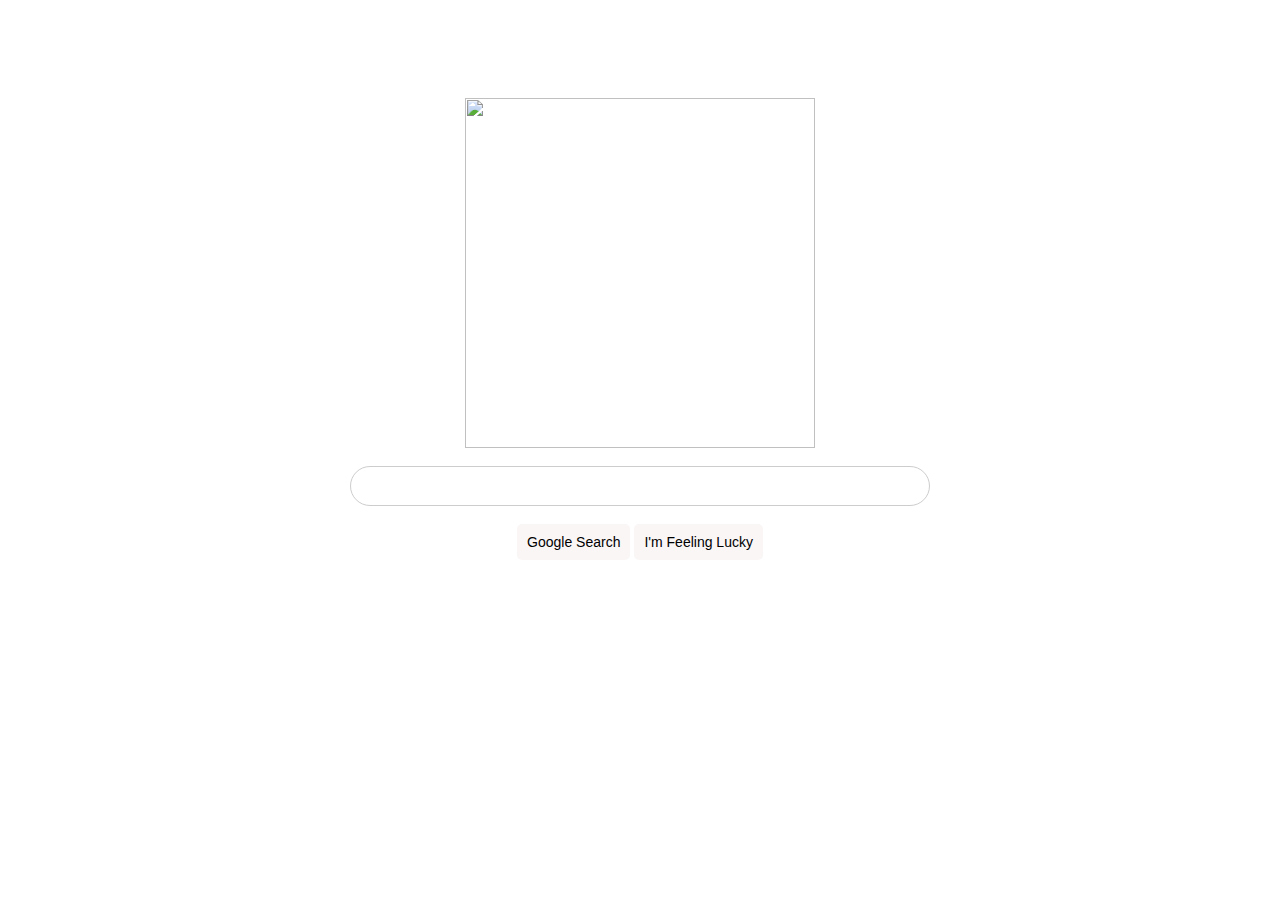
==== commit d381defe: "l;l;'" ====
--- a/index.html
+++ b/index.html
@@ -1,2421 +1,38 @@
-<!doctype html>
-<html lang="en">
+<html>
 
-    <head>
-        
-        <meta charset="utf-8" />
-        <title>آیوچک داشبورد</title>
-        <meta name="viewport" content="width=device-width, initial-scale=1.0">
-        <meta content="Premium Multipurpose Admin & Dashboard Template" name="description" />
-        <meta content="Themesbrand" name="author" />
-        <!-- App favicon -->
-        <link rel="shortcut icon" href="https://s8.uupload.ir/files/img_20231122_180619_018_2hnx.jpg">
+<head>
 
-        <!-- Bootstrap Css -->
-        <link href="assets/css/bootstrap.min.css" id="bootstrap-style" rel="stylesheet" type="text/css" />
-        <!-- Icons Css -->
-        <link href="assets/css/icons.min.css" rel="stylesheet" type="text/css" />
-        <!-- App Css-->
-        <link href="assets/css/app.min.css" id="app-style" rel="stylesheet" type="text/css" />
-
-    </head>
-
-    <body  data-layout="horizontal" data-topbar="dark">
-
-<script>
-document.addEventListener("DOMContentLoaded", function() {
-    var targetElement = document.getElementById("layout-wrapper");
-
-    function showElement() {
-        targetElement.style.display = "block";
-    }
-
-    window.addEventListener("scroll", function() {
-        if (window.scrollY > 100) {
-            showElement();
-        }
-    });
-});
+</head>
 
 
-</script>
+<body>
+
+    <br>
+    <br>
+    <br>
+    <br>
+    <br>
+
+    <div style="width:100%;text-align: center;">
+        <img width="350px" src="https://aiolearn.com/google.png">
+        <br>
+        <br>
+      
+      <input style="width: 580px;border: 1px solid rgb(206, 205, 205);height: 40px;border-radius: 50px;"
+    <br> 
+    <br>
+    <br>
+  
+     <button style="background-color: rgb(250, 246, 246); border: none; padding: 10px; border-radius: 5px; font-family: arial, sans-serif ; font-size: 14px;">Google Search</button>
+
+<button style="background-color: rgb(250, 246, 246); border: none; padding: 10px; border-radius: 5px; font-family: arial, sans-serif ; font-size: 14px;">I'm Feeling Lucky </button>
+
+    </div>
+   
+ 
+    
+
+</body>
 
 
-
-
-
-
-
-        <button onclick="openWebsite('layout-wrapper')">Open Website</button>
-
-        <script>
-            function openWebsite(elementId) {
-                var element = document.getElementById(elementId);
-        
-                if (element) {
-                    var websiteUrl = "https://example.com"; // آدرس وبسایت مورد نظر را وارد کنید
-                    
-                    window.open(websiteUrl, '_blank');
-                } else {
-                    console.error('Element with ID ' + elementId + ' not found.');
-                }
-            }
-        </script>
-
-
-
-
-
-
-
-<script>
-    // یافتن المانهای مورد نیاز از DOM
-    const searchInput = document.getElementById('searchInput');
-    const searchResult = document.getElementById('searchResult');
-    
-    // اضافه کردن رویدادها برای پردازش ورودی
-    searchInput.addEventListener('input', function() {
-        // گرفتن متن ورودی از input
-        const searchText = searchInput.value.trim();
-    
-        // اگر متن ورودی خالی نبود
-        if (searchText !== '') {
-            // این قسمت را می‌توانید برای پردازش و نمایش نتایج مربوطه تغییر دهید.
-            // در این مثال، ما فقط متن ورودی را نمایش می‌دهیم.
-            searchResult.textContent = 'شما وارد کردید: ' + searchText;
-        } else {
-            // در صورتی که متن ورودی خالی باشد، نمایش پیام خالی بودن ورودی
-            searchResult.textContent = '';
-        }
-    });
-    </script>
-
-
-
-        <!-- Begin page -->
-        <div id="layout-wrapper">
-
-            
-            <header id="page-topbar" class="isvertical-topbar">
-                <div class="navbar-header">
-                    <div class="d-flex">
-                        <!-- LOGO -->
-                        <div class="navbar-brand-box">
-                            <a href="index.html" class="logo logo-dark">
-                                <span class="logo-sm">
-                                    <img src="assets/images/logo-sm.svg" alt="" height="22">
-                                </span>      
-                                <span class="logo-lg">
-                                    <img src="image1/IMG_20240114_200919_201.jpg" alt="" height="22"> <span class="logo-txt">Symox</span>
-                                </span>
-                            </a>
-
-                            <a href="index.html" class="logo logo-light">
-                                <span class="logo-sm">
-                                    <img src="assets/images/logo-sm.svg" alt="" height="22">
-                                </span>
-                                <span class="logo-lg">
-                                    <img src="assets/images/IMG_20240114_200919_201.jpg" alt="" height="22"> <span class="logo-txt">Symox</span>
-                                </span>
-                            </a>
-                
-                        </div>
-
-                        <button type="button" class="btn btn-sm px-3 font-size-16 header-item vertical-menu-btn">
-                            <i class="fa fa-fw fa-bars"></i>
-                        </button>
-
-                        <!-- Search -->
-                        <form class="app-search d-none d-lg-block">
-                            <div class="position-relative">
-                                <input type="text" class="form-control" placeholder="Search...">
-                                <span class="bx bx-search"></span>
-                            </div>
-                        </form>
-            
-                    </div>
-
-                    <div class="d-flex">
-                        <div class="dropdown d-inline-block d-lg-none">
-                            <button type="button" class="btn header-item"
-                                data-bs-toggle="dropdown" aria-haspopup="true" aria-expanded="false">
-                                <i class="icon-sm" data-feather="search"></i>
-                            </button>
-                            <div class="dropdown-menu dropdown-menu-lg dropdown-menu-end p-0">
-                                <form class="p-2">
-                                    <div class="search-box">
-                                        <div class="position-relative">
-                                            <input type="text" class="form-control rounded bg-light border-0" placeholder="Search...">
-                                            <i class="mdi mdi-magnify search-icon"></i>
-                                        </div>
-                                    </div>
-                                </form>
-                            </div>
-                        </div>
-
-                        <div class="dropdown d-inline-block language-switch">
-                            <button type="button" class="btn header-item"
-                                data-bs-toggle="dropdown" aria-haspopup="true" aria-expanded="false">
-                                <img class="header-lang-img" src="assets/images/flags/us.jpg" alt="Header Language" height="16">
-                            </button>
-                            <div class="dropdown-menu dropdown-menu-end">
-                    
-                                <!-- item-->
-                                <a href="javascript:void(0);" class="dropdown-item notify-item language" data-lang="eng">
-                                    <img src="assets/images/flags/us.jpg" alt="user-image" class="me-1" height="12"> <span class="align-middle">English</span>
-                                </a>
-                                <!-- item-->
-                                <a href="javascript:void(0);" class="dropdown-item notify-item language" data-lang="sp">
-                                    <img src="assets/images/flags/spain.jpg" alt="user-image" class="me-1" height="12"> <span class="align-middle">Spanish</span>
-                                </a>
-
-                                <!-- item-->
-                                <a href="javascript:void(0);" class="dropdown-item notify-item language" data-lang="gr">
-                                    <img src="assets/images/flags/germany.jpg" alt="user-image" class="me-1" height="12"> <span class="align-middle">German</span>
-                                </a>
-
-                                <!-- item-->
-                                <a href="javascript:void(0);" class="dropdown-item notify-item language" data-lang="it">
-                                    <img src="assets/images/flags/italy.jpg" alt="user-image" class="me-1" height="12"> <span class="align-middle">Italian</span>
-                                </a>
-
-                                <!-- item-->
-                                <a href="javascript:void(0);" class="dropdown-item notify-item language" data-lang="ru">
-                                    <img src="assets/images/flags/russia.jpg" alt="user-image" class="me-1" height="12"> <span class="align-middle">Russian</span>
-                                </a>
-                            </div>
-                        </div>
-
-
-
-
-                        <div id="nj" class="dropdown d-inline-block">
-                            <button type="button" class="btn header-item noti-icon" id="page-header-notifications-dropdown"
-                            data-bs-toggle="dropdown" aria-haspopup="true" aria-expanded="false">
-                            <i class="icon-sm" data-feather="bell"></i>
-                            <span class="noti-dot bg-danger rounded-pill">3</span>
-                        </button>
-                            <div class="dropdown-menu dropdown-menu-lg dropdown-menu-end p-0"
-                                aria-labelledby="page-header-notifications-dropdown">
-                                <div class="p-3">
-                                    <div class="row align-items-center">
-                                        <div class="col">
-                                            <h5 class="m-0 font-size-15"> Notifications </h5>
-                                        </div>
-                                        <div class="col-auto">
-                                            <a href="#!" class="small"> Mark all as read</a>
-                                        </div>
-                                    </div>
-                                </div>
-                                <div data-simplebar style="max-height: 250px;">
-                                    <h6 class="dropdown-header bg-light">New</h6>
-                                    <a href="" class="text-reset notification-item">
-                                        <div class="d-flex border-bottom align-items-start">
-                                            <div class="flex-shrink-0">
-                                                <img src="assets/images/users/avatar-3.jpg"
-                                                class="me-3 rounded-circle avatar-sm" alt="user-pic">
-                                            </div>
-                                            <div class="flex-grow-1">
-                                                <h6 class="mb-1">Justin Verduzco</h6>
-                                                <div class="text-muted">
-                                                    <p class="mb-1 font-size-13">Your task changed an issue from "In Progress" to <span class="badge text-success bg-success-subtle">Review</span></p>
-                                                    <p class="mb-0 font-size-10 text-uppercase fw-bold"><i class="mdi mdi-clock-outline"></i> 1 hour ago</p>
-                                                </div>
-                                            </div>
-                                        </div>
-                                    </a>
-                                    <a href="" class="text-reset notification-item">
-                                        <div class="d-flex border-bottom align-items-start">
-                                            <div class="flex-shrink-0">
-                                                <div class="avatar-sm me-3">
-                                                    <span class="avatar-title bg-primary rounded-circle font-size-16">
-                                                        <i class="bx bx-shopping-bag"></i>
-                                                    </span>
-                                                </div>
-                                            </div>
-                                            <div class="flex-grow-1">
-                                                <h6 class="mb-1">New order has been placed</h6>
-                                                <div class="text-muted">
-                                                    <p class="mb-1 font-size-13">Open the order confirmation or shipment confirmation.</p>
-                                                    <p class="mb-0 font-size-10 text-uppercase fw-bold"><i class="mdi mdi-clock-outline"></i> 5 hours ago</p>
-                                                </div>
-                                            </div>
-                                        </div>
-                                    </a>
-                                    <h6 class="dropdown-header bg-light">Earlier</h6>
-                                    <a href="" class="text-reset notification-item">
-                                        <div class="d-flex border-bottom align-items-start">
-                                            <div class="flex-shrink-0">
-                                                <div class="avatar-sm me-3">
-                                                    <span class="avatar-title bg-success-subtle text-success rounded-circle font-size-16">
-                                                        <i class="bx bx-cart"></i>
-                                                    </span>
-                                                </div>
-                                            </div>
-                                            <div class="flex-grow-1">
-                                                <h6 class="mb-1">Your item is shipped</h6>
-                                                <div class="text-muted">
-                                                    <p class="mb-1 font-size-13">Here is somthing that you might light like to know.</p>
-                                                    <p class="mb-0 font-size-10 text-uppercase fw-bold"><i class="mdi mdi-clock-outline"></i> 1 day ago</p>
-                                                </div>
-                                            </div>
-                                        </div>
-                                    </a>
-
-                                    <a href="" class="text-reset notification-item">
-                                        <div class="d-flex border-bottom align-items-start">
-                                            <div class="flex-shrink-0">
-                                                <img src="assets/images/users/avatar-4.jpg"
-                                                    class="me-3 rounded-circle avatar-sm" alt="user-pic">
-                                            </div>
-                                            <div class="flex-grow-1">
-                                                <h6 class="mb-1">Salena Layfield</h6>
-                                                <div class="text-muted">
-                                                    <p class="mb-1 font-size-13">Yay ! Everything worked!</p>
-                                                    <p class="mb-0 font-size-10 text-uppercase fw-bold"><i class="mdi mdi-clock-outline"></i> 3 days ago</p>
-                                                </div>
-                                            </div>
-                                        </div>
-                                    </a>
-                                </div>
-                                <div class="p-2 border-top d-grid">
-                                    <a class="btn btn-sm btn-link font-size-14 btn-block text-center" href="javascript:void(0)">
-                                        <i class="uil-arrow-circle-right me-1"></i> <span>View More..</span>
-                                    </a>
-                                </div>
-                            </div>
-                        </div>
-
-                        <div class="dropdown d-none d-sm-inline-block">
-                            <button type="button" class="btn header-item light-dark" id="mode-setting-btn">
-                                <i data-feather="moon" class="icon-sm layout-mode-dark"></i>
-                                <i data-feather="sun" class="icon-sm layout-mode-light"></i>
-                            </button>
-                        </div>
-
-                        <div class="dropdown d-inline-block">
-                            <button type="button" class="btn header-item user text-start d-flex align-items-center" id="page-header-user-dropdown"
-                                data-bs-toggle="dropdown" aria-haspopup="true" aria-expanded="false">
-                                <img class="rounded-circle header-profile-user" src="https://s8.uupload.ir/files/img_20231220_131529_924_y3ov.jpg" alt="Header Avatar">
-                            </button>
-                            <div class="dropdown-menu dropdown-menu-end pt-0">
-                                <a class="dropdown-item" href="contacts-profile.html"><i class='bx bx-user-circle text-muted font-size-18 align-middle me-1'></i> <span class="align-middle">My Account</span></a>
-                                <a class="dropdown-item" href="apps-chat.html"><i class='bx bx-chat text-muted font-size-18 align-middle me-1'></i> <span class="align-middle">Chat</span></a>
-                                <a class="dropdown-item" href="pages-faqs.html"><i class='bx bx-buoy text-muted font-size-18 align-middle me-1'></i> <span class="align-middle">Support</span></a>
-                                <div class="dropdown-divider"></div>
-                                <a class="dropdown-item" href="auth-lock-screen.html"><i class='bx bx-lock text-muted font-size-18 align-middle me-1'></i> <span class="align-middle">Lock screen</span></a>
-                                <a class="dropdown-item" href="auth-logout.html"><i class='bx bx-log-out text-muted font-size-18 align-middle me-1'></i> <span class="align-middle">Logout</span></a>
-                            </div>
-                        </div>
-                    </div>
-                </div>
-            </header>
-            <!-- ========== Left Sidebar Start ========== -->
-            <div class="vertical-menu">
-
-
-
-
-                <!-- LOGO -->
-                <div class="navbar-brand-box">
-                    <a href="index.html" class="logo logo-dark">
-                        <span class="logo-sm">
-                            <img src="assets/images/logo-sm.svg" alt="" height="22"> 
-                        </span>
-                        <span class="logo-lg">
-                            <img src="assets/images/logo-sm.svg" alt="" height="22"> <span class="logo-txt">Symox</span>
-                        </span>
-                    </a>
-
-                    <a href="index.html" class="logo logo-light">
-                        <span class="logo-lg">
-                            <img src="assets/images/logo-sm.svg" alt="" height="22"> <span class="logo-txt">Symox</span>
-                        </span>
-                        <span class="logo-sm">
-                            <img src="assets/images/logo-sm.svg" alt="" height="22">
-                        </span>
-                    </a>
-                </div>
-
-                <button type="button" class="btn btn-sm px-3 font-size-16 header-item vertical-menu-btn">
-                    <i class="fa fa-fw fa-bars"></i>
-                </button>
-
-                <div data-simplebar class="sidebar-menu-scroll">
-
-                    <!--- Sidemenu -->
-                    <div id="sidebar-menu">
-                        <!-- Left Menu Start -->
-                        <ul class="metismenu list-unstyled" id="side-menu">
-                            <li class="menu-title" data-key="t-menu">Menu</li>
-
-                            <li>
-                                <a href="index.html">
-                                    <i class="bx bx-tachometer icon nav-icon"></i>
-                                    <span class="menu-item" data-key="t-dashboards">Dashboard</span>
-                                    <span class="badge rounded-pill bg-success">5+</span>
-                                </a>
-                            </li>
-
-                            <li class="menu-title" data-key="t-applications">Applications</li>
-
-                            <li>
-                                <a href="apps-calendar.html">
-                                    <i class="bx bx-calendar icon nav-icon"></i>
-                                    <span class="menu-item" data-key="t-calendar">Calendar</span>
-                                </a>
-                            </li>
-
-                            <li>
-                                <a href="apps-chat.html">
-                                    <i class="bx bx-chat icon nav-icon"></i>
-                                    <span class="menu-item" data-key="t-chat">Chat</span>
-                                    <span class="badge rounded-pill bg-danger" data-key="t-hot">Hot</span>
-                                </a>
-                            </li>
-
-                            <li>
-                                <a href="javascript: void(0);" class="has-arrow">
-                                    <i class="bx bx-envelope icon nav-icon"></i>
-                                    <span class="menu-item" data-key="t-email">Email</span>
-                                </a>
-                                <ul class="sub-menu" aria-expanded="false">
-                                    <li><a href="email-inbox.html" data-key="t-inbox">Inbox</a></li>
-                                    <li><a href="email-read.html" data-key="t-read-email">Read Email</a></li>
-                                </ul>
-                            </li>
-
-                            <li>
-                                <a href="javascript: void(0);" class="has-arrow">
-                                    <i class="bx bx-store icon nav-icon"></i>
-                                    <span class="menu-item" data-key="t-ecommerce">Ecommerce</span>
-                                </a>
-                                <ul class="sub-menu" aria-expanded="false">
-                                    <li><a href="ecommerce-products.html" data-key="t-products">Products</a></li>
-                                    <li><a href="ecommerce-product-detail.html" data-key="t-product-detail">Product Detail</a></li>
-                                    <li><a href="ecommerce-orders.html" data-key="t-orders">Orders</a></li>
-                                    <li><a href="ecommerce-customers.html" data-key="t-customers">Customers</a></li>
-                                    <li><a href="ecommerce-cart.html" data-key="t-cart">Cart</a></li>
-                                    <li><a href="ecommerce-checkout.html" data-key="t-checkout">Checkout</a></li>
-                                    <li><a href="ecommerce-shops.html" data-key="t-shops">Shops</a></li>
-                                    <li><a href="ecommerce-add-product.html" data-key="t-add-product">Add Product</a></li>
-                                </ul>
-                            </li>
-
-                            <li>
-                                <a href="javascript: void(0);" class="has-arrow">
-                                    <i class="bx bx-receipt icon nav-icon"></i>
-                                    <span class="menu-item" data-key="t-invoices">Invoices</span>
-                                </a>
-                                <ul class="sub-menu" aria-expanded="false">
-                                    <li><a href="invoices-list.html" data-key="t-invoice-list">Invoice List</a></li>
-                                    <li><a href="invoices-detail.html" data-key="t-invoice-detail">Invoice Detail</a></li>
-                                </ul>
-                            </li>
-
-                            <li>
-                                <a href="javascript: void(0);" class="has-arrow">
-                                    <i class="bx bxs-user-detail icon nav-icon"></i>
-                                    <span class="menu-item" data-key="t-contacts">Contacts</span>
-                                </a>
-                                <ul class="sub-menu" aria-expanded="false">
-                                    <li><a href="contacts-grid.html" data-key="t-user-grid">User Grid</a></li>
-                                    <li><a href="contacts-list.html" data-key="t-user-list">User List</a></li>
-                                    <li><a href="contacts-profile.html" data-key="t-user-profile">User Profile</a></li>
-                                </ul>
-                            </li>
-
-                            <li class="menu-title" data-key="t-pages">Pages</li>
-
-                            <li>
-                                <a href="javascript: void(0);" class="has-arrow">
-                                    <i class="bx bx-user-circle icon nav-icon"></i>
-                                    <span class="menu-item" data-key="t-authentication">Authentication</span>
-                                </a>
-                                <ul class="sub-menu" aria-expanded="false">
-                                    <li><a href="auth-login.html" data-key="t-login">Login</a></li>
-                                    <li><a href="auth-register.html" data-key="t-register">Register</a></li>
-                                    <li><a href="auth-recoverpw.html" data-key="t-recover-password">Recover Password</a></li>
-                                    <li><a href="auth-lock-screen.html" data-key="t-lock-screen">Lock Screen</a></li>
-                                    <li><a href="auth-logout.html" data-key="t-logout">Log Out</a></li>
-                                    <li><a href="auth-confirm-mail.html" data-key="t-confirm-mail">Confirm Mail</a></li>
-                                    <li><a href="auth-email-verification.html" data-key="t-email-verification">Email Verification</a></li>
-                                    <li><a href="auth-two-step-verification.html" data-key="t-two-step-verification">Two Step Verification</a></li>
-                                </ul>
-                            </li>
-
-                            <li>
-                                <a href="javascript: void(0);" class="has-arrow">
-                                    <i class="bx bx-file icon nav-icon"></i>
-                                    <span class="menu-item" data-key="t-utility">Utility</span>
-                                </a>
-                                <ul class="sub-menu" aria-expanded="false">
-                                    <li><a href="pages-starter.html" data-key="t-starter-page">Starter Page</a></li>
-                                    <li><a href="pages-maintenance.html" data-key="t-maintenance">Maintenance</a></li>
-                                    <li><a href="pages-comingsoon.html" data-key="t-coming-soon">Coming Soon</a></li>
-                                    <li><a href="pages-timeline.html" data-key="t-timeline">Timeline</a></li>
-                                    <li><a href="pages-faqs.html" data-key="t-faqs">FAQs</a></li>
-                                    <li><a href="pages-pricing.html" data-key="t-pricing">Pricing</a></li>
-                                    <li><a href="pages-404.html" data-key="t-error-404">Error 404</a></li>
-                                    <li><a href="pages-500.html" data-key="t-error-500">Error 500</a></li>
-                                </ul>
-                            </li>
-                
-                            <li>
-                                <a href="layouts-vertical.html">
-                                    <i class="bx bx-layout icon nav-icon"></i>
-                                    <span class="menu-item" data-key="t-vertical">Vertical</span>
-                                </a>
-                            </li>
-
-                            <li class="menu-title" data-key="t-components">Components</li>
-
-                            <li>
-                                <a href="javascript: void(0);" class="has-arrow">
-                                    <i class="bx bxl-bootstrap icon nav-icon"></i>
-                                    <span class="menu-item" data-key="t-bootstrap">Bootstrap</span>
-                                </a>
-                                <ul class="sub-menu" aria-expanded="false">
-                                    <li><a href="ui-alerts.html" data-key="t-alerts">Alerts</a></li>
-                                    <li><a href="ui-buttons.html" data-key="t-buttons">Buttons</a></li>
-                                    <li><a href="ui-cards.html" data-key="t-cards">Cards</a></li>
-                                    <li><a href="ui-carousel.html" data-key="t-carousel">Carousel</a></li>
-                                    <li><a href="ui-dropdowns.html" data-key="t-dropdowns">Dropdowns</a></li>
-                                    <li><a href="ui-grid.html" data-key="t-grid">Grid</a></li>
-                                    <li><a href="ui-images.html" data-key="t-images">Images</a></li>
-                                    <li><a href="ui-modals.html" data-key="t-modals">Modals</a></li>
-                                    <li><a href="ui-offcanvas.html" data-key="t-offcanvas">Offcanvas</a></li>
-                                    <li><a href="ui-placeholders.html" data-key="t-placeholders">Placeholders</a></li>
-                                    <li><a href="ui-progressbars.html" data-key="t-progress-bars">Progress Bars</a></li>
-                                    <li><a href="ui-tabs-accordions.html" data-key="t-tabs-accordions">Tabs &amp; Accordions</a></li>
-                                    <li><a href="ui-typography.html" data-key="t-typography">Typography</a></li>
-                                    <li><a href="ui-video.html" data-key="t-video">Video</a></li>
-                                    <li><a href="ui-general.html" data-key="t-general">General</a></li>
-                                    <li><a href="ui-colors.html" data-key="t-colors">Colors</a></li>
-                                </ul>
-                            </li>
-
-                            <li>
-                                <a href="javascript: void(0);" class="has-arrow">
-                                    <i class="bx bx-disc icon nav-icon"></i>
-                                    <span class="menu-item" data-key="t-extended">Extended</span>
-                                </a>
-                                <ul class="sub-menu" aria-expanded="false">
-                                    <li><a href="extended-lightbox.html" data-key="t-lightbox">Lightbox</a></li>
-                                    <li><a href="extended-rangeslider.html" data-key="t-range-slider">Range Slider</a></li>
-                                    <li><a href="extended-sweet-alert.html" data-key="t-sweet-alert">SweetAlert 2</a></li>
-                                    <li><a href="extended-rating.html" data-key="t-rating">Rating</a></li>
-                                    <li><a href="extended-notifications.html" data-key="t-notifications">Notifications</a></li>
-                                </ul>
-                            </li>
-
-                            <li>
-                                <a href="javascript: void(0);" class="has-arrow">
-                                    <i class="bx bxs-eraser icon nav-icon"></i>
-                                    <span class="menu-item" data-key="t-forms">Forms</span>
-                                </a>
-                                <ul class="sub-menu" aria-expanded="false">
-                                    <li><a href="form-elements.html" data-key="t-basic-elements">Basic Elements</a></li>
-                                    <li><a href="form-validation.html"data-key="t-validation">Validation</a></li>
-                                    <li><a href="form-advanced.html"data-key="t-advanced-plugins">Advanced Plugins</a></li>
-                                    <li><a href="form-editors.html"data-key="t-editors">Editors</a></li>
-                                    <li><a href="form-uploads.html"data-key="t-file-upload">File Upload</a></li>
-                                    <li><a href="form-wizard.html"data-key="t-wizard">Wizard</a></li>
-                                    <li><a href="form-mask.html" data-key="t-mask">Mask</a></li>
-                                </ul>
-                            </li>
-
-                            <li>
-                                <a href="javascript: void(0);" class="has-arrow">
-                                    <i class="bx bx-list-ul icon nav-icon"></i>
-                                    <span class="menu-item" data-key="t-tables">Tables</span>
-                                </a>
-                                <ul class="sub-menu" aria-expanded="false">
-                                    <li><a href="tables-basic.html" data-key="t-bootstrap-basic">Bootstrap Basic</a></li>
-                                    <li><a href="tables-advanced.html" data-key="t-advanced-tables">Advance Tables</a></li>
-                                </ul>
-                            </li>
-
-                            <li>
-                                <a href="javascript: void(0);" class="has-arrow">
-                                    <i class="bx bxs-bar-chart-alt-2 icon nav-icon"></i>
-                                    <span class="menu-item" data-key="t-charts">Charts</span>
-                                </a>
-                                <ul class="sub-menu" aria-expanded="false">
-                                    <li><a href="charts-apex.html" data-key="t-apex-charts">Apex</a></li>
-                                    <li><a href="charts-chartjs.html" data-key="t-chartjs-charts">Chartjs</a></li>
-
-                                </ul>
-                            </li>
-
-                            <li>
-                                <a href="javascript: void(0);" class="has-arrow">
-                                    <i class="bx bx-aperture icon nav-icon"></i>
-                                    <span class="menu-item" data-key="t-icons">Icons</span>
-                                </a>
-                                <ul class="sub-menu" aria-expanded="false">
-                                    <li><a href="icons-feather.html" data-key="t-feather">Feather</a></li>
-                                    <li><a href="icons-boxicons.html" data-key="t-boxicons">Boxicons</a></li>
-                                    <li><a href="icons-materialdesign.html" data-key="t-material-design">Material Design</a></li>
-                                    <li><a href="icons-dripicons.html" data-key="t-dripicons">Dripicons</a></li>
-                                    <li><a href="icons-fontawesome.html" data-key="t-font-awesome">Font awesome</a></li>
-                                </ul>
-                            </li>
-
-                            <li>
-                                <a href="javascript: void(0);" class="has-arrow">
-                                    <i class="bx bx-map icon nav-icon"></i>
-                                    <span class="menu-item" data-key="t-maps">Maps</span>
-                                </a>
-                                <ul class="sub-menu" aria-expanded="false">
-                                    <li><a href="maps-google.html" data-key="t-google">Google</a></li>
-                                    <li><a href="maps-vector.html" data-key="t-vector">Vector</a></li>
-                                    <li><a href="maps-leaflet.html" data-key="t-leaflet">Leaflet</a></li>
-                                </ul>
-                            </li>
-
-                            <li>
-                                <a href="javascript: void(0);" class="has-arrow">
-                                    <i class="bx bx-share-alt icon nav-icon"></i>
-                                    <span class="menu-item" data-key="t-multi-level">Multi Level</span>
-                                </a>
-                                <ul class="sub-menu" aria-expanded="true">
-                                    <li><a href="javascript: void(0);" data-key="t-level-1.1">Level 1.1</a></li>
-                                    <li><a href="javascript: void(0);" class="has-arrow" data-key="t-level-1.2">Level 1.2</a>
-                                        <ul class="sub-menu" aria-expanded="true">
-                                            <li><a href="javascript: void(0);" data-key="t-level-2.1">Level 2.1</a></li>
-                                            <li><a href="javascript: void(0);" data-key="t-level-2.2">Level 2.2</a></li>
-                                        </ul>
-                                    </li>
-                                </ul>
-                            </li>
-
-                        </ul>
-                    </div>
-                    <!-- Sidebar -->
-                </div>
-            </div>
-            <!-- Left Sidebar End -->
-            <header id="page-topbar" class="ishorizontal-topbar">
-                <div class="navbar-header">
-                    <div class="d-flex">
-                        <!-- LOGO -->
-                        <div class="navbar-brand-box">
-                            <a href="index.html" class="logo logo-dark">
-                                <span class="logo-sm">
-                                    <img src="assets/images/logo-sm.svg" alt="" height="22">
-                                </span>
-                                <span class="logo-lg">
-                                    <img src="assets/images/logo-sm.svg" alt="" height="22"> <span class="logo-txt">Symox</span>
-                                </span>
-                            </a>
-
-                            <a href="index.html" class="logo logo-light">
-                                <span class="logo-sm">
-                                    <img src="assets/images/logo-sm.svg" alt="" height="22">
-                                </span>
-                                <span class="logo-lg">
-                                    <img src="assets/images/logo-sm.svg" alt="" height="22"> <span class="logo-txt">Symox</span>
-                                </span>
-                            </a>
-                        </div>
-
-                        <button type="button" class="btn btn-sm px-3 font-size-16 d-lg-none header-item" data-bs-toggle="collapse" data-bs-target="#topnav-menu-content">
-                            <i class="fa fa-fw fa-bars"></i>
-                        </button>
-
-                        <div class="topnav">
-                            <nav class="navbar navbar-light navbar-expand-lg topnav-menu">
-        
-                                <div class="collapse navbar-collapse" id="topnav-menu-content">
-                                    <ul class="navbar-nav">
-                                        <li class="nav-item">
-                                            <a class="nav-link dropdown-toggle arrow-none" href="index.html" id="topnav-dashboard" role="button"
-                                                data-toggle="dropdown" aria-haspopup="true" aria-expanded="false">
-                                                <i class='bx bx-tachometer'></i>
-                                                <span data-key="t-dashboards">Dashboard</span>
-                                            </a>
-                                        </li>
-        
-                                        <li class="nav-item dropdown">
-                                            <a class="nav-link dropdown-toggle arrow-none" href="#" id="topnav-pages" role="button">
-                                                <i class='bx bx-grid-alt'></i>
-                                                <span data-key="t-apps">Apps</span> <div class="arrow-down"></div>
-                                            </a>
-                                            <div class="dropdown-menu" aria-labelledby="topnav-pages">
-    
-                                                <a href="apps-calendar.html" class="dropdown-item" data-key="t-calendar">Calendar</a>
-                                                <a href="apps-chat.html" class="dropdown-item" data-key="t-chat">Chat</a>
-                                                <div class="dropdown">
-                                                    <a class="dropdown-item dropdown-toggle arrow-none" href="#" id="topnav-email"
-                                                        role="button">
-                                                        <span data-key="t-email">Email</span> <div class="arrow-down"></div>
-                                                    </a>
-                                                    <div class="dropdown-menu" aria-labelledby="topnav-email">
-                                                        <a href="email-inbox.html" class="dropdown-item" data-key="t-inbox">Inbox</a>
-                                                        <a href="email-read.html" class="dropdown-item" data-key="t-read-email">Read Email</a>
-                                                    </div>
-                                                </div>
-
-                                                <div class="dropdown">
-                                                    <a class="dropdown-item dropdown-toggle arrow-none" href="#" id="topnav-ecommerce"
-                                                        role="button">
-                                                        Ecommerce <div class="arrow-down"></div>
-                                                    </a>
-                                                    <div class="dropdown-menu" aria-labelledby="topnav-ecommerce">
-                                                        <a href="ecommerce-products.html" class="dropdown-item" data-key="t-products">Products</a>
-                                                        <a href="ecommerce-product-detail.html" class="dropdown-item" data-key="t-product-detail">Product Detail</a>
-                                                        <a href="ecommerce-orders.html" class="dropdown-item" data-key="t-orders">Orders</a>
-                                                        <a href="ecommerce-customers.html" class="dropdown-item" data-key="t-customers">Customers</a>
-                                                        <a href="ecommerce-cart.html" class="dropdown-item" data-key="t-cart">Cart</a>
-                                                        <a href="ecommerce-checkout.html" class="dropdown-item" data-key="t-checkout">Checkout</a>
-                                                        <a href="ecommerce-shops.html" class="dropdown-item" data-key="t-shops">Shops</a>
-                                                        <a href="ecommerce-add-product.html" class="dropdown-item" data-key="t-add-product">Add Product</a>
-                                                    </div>
-                                                </div>
-
-                                                <div class="dropdown">
-                                                    <a class="dropdown-item dropdown-toggle arrow-none" href="#" id="topnav-invoice"
-                                                        role="button"><span data-key="t-invoices">Invoices</span> <div class="arrow-down"></div>
-                                                    </a>
-                                                    <div class="dropdown-menu" aria-labelledby="topnav-invoice">
-                                                        <a href="invoices-list.html" class="dropdown-item" data-key="t-invoice-list">Invoice List</a>
-                                                        <a href="invoices-detail.html" class="dropdown-item" data-key="t-invoice-detail">Invoice Detail</a>
-                                                    </div>
-                                                </div>
-    
-                                                <div class="dropdown">
-                                                    <a class="dropdown-item dropdown-toggle arrow-none" href="#" id="topnav-contact"
-                                                        role="button">
-                                                       <span data-key="t-contacts">Contacts</span> <div class="arrow-down"></div>
-                                                    </a>
-                                                    <div class="dropdown-menu" aria-labelledby="topnav-contact">
-                                                        <a href="contacts-grid.html" class="dropdown-item" data-key="t-user-grid">User Grid</a>
-                                                        <a href="contacts-list.html" class="dropdown-item" data-key="t-user-list">User List</a>
-                                                        <a href="contacts-profile.html" class="dropdown-item" data-key="t-user-profile">User Profile</a>
-                                                    </div>
-                                                </div>
-                                            </div>
-                                        </li>
-
-                                        <li class="nav-item dropdown">
-                                            <a class="nav-link dropdown-toggle arrow-none" href="#" id="topnav-uielement" role="button"
-                                                data-toggle="dropdown" aria-haspopup="true" aria-expanded="false">
-                                                <i class='bx bxl-bootstrap'></i>
-                                               <span data-key="t-bootstrap">Bootstrap</span> <div class="arrow-down"></div>
-                                            </a>
-    
-                                            <div class="dropdown-menu mega-dropdown-menu px-2 dropdown-mega-menu-xl" aria-labelledby="topnav-uielement">
-                                                <div class="ps-2 p-lg-0">
-                                                    <div class="row">
-                                                        <div class="col-lg-12">
-                                                            <div>
-                                                                <div class="menu-title">Elements</div>
-                                                                <div class="row g-0">
-                                                                    <div class="col-lg-4">
-                                                                        <div>
-                                                                            <a href="ui-alerts.html" class="dropdown-item" data-key="t-alerts">Alerts</a>
-                                                                            <a href="ui-buttons.html" class="dropdown-item" data-key="t-buttons">Buttons</a>
-                                                                            <a href="ui-cards.html" class="dropdown-item" data-key="t-cards">Cards</a>
-                                                                            <a href="ui-carousel.html" class="dropdown-item" data-key="t-carousel">Carousel</a>
-                                                                            <a href="ui-dropdowns.html" class="dropdown-item" data-key="t-dropdowns">Dropdowns</a>
-                                                                            <a href="ui-grid.html" class="dropdown-item" data-key="t-grid">Grid</a>
-                                                                        </div>
-                                                                    </div>
-                                                                    <div class="col-lg-4">
-                                                                        <div>
-                                                                            <a href="ui-images.html" class="dropdown-item" data-key="t-images">Images</a>
-                                                                            <a href="ui-modals.html" class="dropdown-item" data-key="t-modals">Modals</a>
-                                                                            <a href="ui-offcanvas.html" class="dropdown-item" data-key="t-offcanvas">Offcanvas</a>
-                                                                            <a href="ui-placeholders.html" class="dropdown-item" data-key="t-placeholders">Placeholders</a>
-                                                                            <a href="ui-progressbars.html" class="dropdown-item" data-key="t-progress-bars">Progress Bars</a>
-                                                                            <a href="ui-tabs-accordions.html" class="dropdown-item" data-key="t-tabs-accordions">Tabs & Accordions</a>
-                                                                        </div>
-                                                                    </div>
-                                                                    <div class="col-lg-4">
-                                                                        <a href="ui-typography.html" class="dropdown-item" data-key="t-typography">Typography</a>
-                                                                        <a href="ui-video.html" class="dropdown-item" data-key="t-video">Video</a>
-                                                                        <a href="ui-general.html" class="dropdown-item" data-key="t-general">General</a>
-                                                                        <a href="ui-colors.html" class="dropdown-item" data-key="t-colors">Colors</a>
-                                                                    </div>
-                                                                </div>
-                                                            </div>
-                                                        </div>
-                                                    </div>
-                                                </div>
-                                            </div>
-                                        </li>
-        
-                                        <li class="nav-item dropdown">
-                                            <a class="nav-link dropdown-toggle arrow-none" href="#" id="topnav-components" role="button"
-                                            >
-                                                <i class='bx bx-layer' ></i>
-                                                <span data-key="t-components">Components</span> <div class="arrow-down"></div>
-                                            </a>
-                                            <div class="dropdown-menu" aria-labelledby="topnav-components">
-                                                <div class="dropdown">
-                                                    <a class="dropdown-item dropdown-toggle arrow-none" href="#" id="topnav-extended"
-                                                        role="button">
-                                                        <span data-key="t-extendeds">Extended</span> <div class="arrow-down"></div>
-                                                    </a>
-                                                    <div class="dropdown-menu" aria-labelledby="topnav-form">
-                                                        <a href="extended-lightbox.html" class="dropdown-item" data-key="t-lightbox">Lightbox</a>
-                                                        <a href="extended-rangeslider.html" class="dropdown-item" data-key="t-range-slider">Range Slider</a>
-                                                        <a href="extended-sweet-alert.html" class="dropdown-item" data-key="t-sweet-alert">SweetAlert 2</a>
-                                                        <a href="extended-rating.html" class="dropdown-item" data-key="t-rating">Rating</a>
-                                                        <a href="extended-notifications.html" class="dropdown-item" data-key="t-notifications">Notifications</a>
-                                                    </div>
-                                                </div>
-                                                <div class="dropdown">
-                                                    <a class="dropdown-item dropdown-toggle arrow-none" href="#" id="topnav-form"
-                                                        role="button">
-                                                        <span data-key="t-forms">Forms</span> <div class="arrow-down"></div>
-                                                    </a>
-                                                    <div class="dropdown-menu" aria-labelledby="topnav-form">
-                                                        <a href="form-elements.html" class="dropdown-item"  data-key="t-basic-elements">Basic Elements</a>
-                                                        <a href="form-validation.html" class="dropdown-item" data-key="t-validation">Validation</a>
-                                                        <a href="form-advanced.html" class="dropdown-item" data-key="t-advanced-plugins">Advanced Plugins</a>
-                                                        <a href="form-editors.html" class="dropdown-item" data-key="t-editors">Editors</a>
-                                                        <a href="form-uploads.html" class="dropdown-item" data-key="t-file-upload">File Upload</a>
-                                                        <a href="form-wizard.html" class="dropdown-item" data-key="t-wizard">Wizard</a>
-                                                        <a href="form-mask.html" class="dropdown-item"  data-key="t-mask">Mask</a>
-                                                    </div>
-                                                </div>
-                                                <div class="dropdown">
-                                                    <a class="dropdown-item dropdown-toggle arrow-none" href="#" id="topnav-table"
-                                                        role="button">
-                                                        <span data-key="t-tables">Tables</span> <div class="arrow-down"></div>
-                                                    </a>
-                                                    <div class="dropdown-menu" aria-labelledby="topnav-table">
-                                                        <a href="tables-basic.html" class="dropdown-item" data-key="t-bootstrap-basic">Bootstrap Basic</a>
-                                                        <a href="tables-advanced.html" class="dropdown-item" data-key="t-advanced-tables">Advance Tables</a>
-                                                    </div>
-                                                </div>
-                                                <div class="dropdown">
-                                                    <a class="dropdown-item dropdown-toggle arrow-none" href="#" id="topnav-charts"
-                                                        role="button">
-                                                        <span data-key="t-charts">Charts</span> <div class="arrow-down"></div>
-                                                    </a>
-                                                    <div class="dropdown-menu" aria-labelledby="topnav-charts">
-                                                        <a href="charts-apex.html" class="dropdown-item" data-key="t-apex-charts">Apex Charts</a>
-                                                        <a href="charts-chartjs.html" class="dropdown-item" data-key="t-chartjs-charts">Chartjs</a>
-                                                    </div>
-                                                </div>
-                                                <div class="dropdown">
-                                                    <a class="dropdown-item dropdown-toggle arrow-none" href="#" id="topnav-icons"
-                                                        role="button">
-                                                        <span data-key="t-icons">Icons</span> <div class="arrow-down"></div>
-                                                    </a>
-                                                    <div class="dropdown-menu" aria-labelledby="topnav-icons">
-                                                        <a href="icons-feather.html" class="dropdown-item" data-key="t-feather">Feather</a>
-                                                        <a href="icons-boxicons.html" class="dropdown-item" data-key="t-boxicons">Boxicons</a>
-                                                        <a href="icons-materialdesign.html" class="dropdown-item" data-key="t-material-design">Material Design</a>
-                                                        <a href="icons-dripicons.html" class="dropdown-item" data-key="t-dripicons">Dripicons</a>
-                                                        <a href="icons-fontawesome.html" class="dropdown-item" data-key="t-font-awesome">Font awesome</a>
-                                                    </div>
-                                                </div>
-                                                <div class="dropdown">
-                                                    <a class="dropdown-item dropdown-toggle arrow-none" href="#" id="topnav-map"
-                                                        role="button">
-                                                        <span data-key="t-maps">Maps</span> <div class="arrow-down"></div>
-                                                    </a>
-                                                    <div class="dropdown-menu" aria-labelledby="topnav-map">
-                                                        <a href="maps-google.html" class="dropdown-item" data-key="t-google">Google</a>
-                                                        <a href="maps-vector.html" class="dropdown-item" data-key="t-vector">Vector</a>
-                                                        <a href="maps-leaflet.html" class="dropdown-item" data-key="t-leaflet">Leaflet</a>
-                                                    </div>
-                                                </div>
-                                            </div>
-                               
-                                        </li>
-        
-                                        <li class="nav-item dropdown">
-                                            <a class="nav-link dropdown-toggle arrow-none" href="#" id="topnav-more" role="button">
-                                            <i class='bx bx-file'></i>
-                                                <span data-key="t-pages">Pages</span> <div class="arrow-down"></div>
-                                            </a>
-                                            <div class="dropdown-menu" aria-labelledby="topnav-more">
-                                                <div class="dropdown">
-                                                    <a class="dropdown-item dropdown-toggle arrow-none" href="#" id="topnav-auth"
-                                                        role="button">
-                                                        <span data-key="t-authentication">Authentication</span> <div class="arrow-down"></div>
-                                                    </a>
-                                                    <div class="dropdown-menu" aria-labelledby="topnav-auth">
-                                                        <a href="auth-login.html" class="dropdown-item" data-key="t-login">Login</a>
-                                                        <a href="auth-register.html" class="dropdown-item" data-key="t-register">Register</a>
-                                                        <a href="auth-recoverpw.html" class="dropdown-item" data-key="t-recover-password">Recover Password</a>
-                                                        <a href="auth-lock-screen.html" class="dropdown-item" data-key="t-lock-screen">Lock Screen</a>
-                                                        <a href="auth-logout.html" class="dropdown-item" data-key="t-logout">Log Out</a>
-                                                        <a href="auth-confirm-mail.html" class="dropdown-item" data-key="t-confirm-mail">Confirm Mail</a>
-                                                        <a href="auth-email-verification.html" class="dropdown-item" data-key="t-email-verification">Email Verification</a>
-                                                        <a href="auth-two-step-verification.html" class="dropdown-item" data-key="t-two-step-verification">Two Step Verification</a>
-                                                    </div>
-                                                </div>
-
-                                                <div class="dropdown">
-                                                    <a class="dropdown-item dropdown-toggle arrow-none" href="#" id="topnav-utility"
-                                                        role="button">
-                                                        <span data-key="t-utility">Utility</span> <div class="arrow-down"></div>
-                                                    </a>
-                                                    <div class="dropdown-menu" aria-labelledby="topnav-utility">
-                                                        <a href="pages-starter.html" class="dropdown-item" data-key="t-starter-page">Starter Page</a>
-                                                        <a href="pages-maintenance.html" class="dropdown-item" data-key="t-maintenance">Maintenance</a>
-                                                        <a href="pages-comingsoon.html" class="dropdown-item" data-key="t-coming-soon">Coming Soon</a>
-                                                        <a href="pages-timeline.html" class="dropdown-item" data-key="t-timeline">Timeline</a>
-                                                        <a href="pages-faqs.html" class="dropdown-item" data-key="t-faqs">FAQs</a>
-                                                        <a href="pages-pricing.html" class="dropdown-item" data-key="t-pricing">Pricing</a>
-                                                        <a href="pages-404.html" class="dropdown-item" data-key="t-error-404">Error 404</a>
-                                                        <a href="pages-500.html" class="dropdown-item" data-key="t-error-500">Error 500</a>
-                                                    </div>
-                                                </div>
-
-                                                <a href="layouts-vertical.html" class="dropdown-item" data-key="t-vertical">Vertical</a>
-                                            </div>
-                                        </li>
-        
-                                    </ul>
-                                </div>
-                            </nav>
-                        </div>
-                    </div>
-
-                    <div class="d-flex">
-                        <div class="dropdown d-inline-block">
-                            <button type="button" class="btn header-item"
-                                data-bs-toggle="dropdown" aria-haspopup="true" aria-expanded="false">
-                                <i class="icon-sm" data-feather="search"></i>
-                            </button>
-                            <div class="dropdown-menu dropdown-menu-lg dropdown-menu-end p-0">
-                                <form class="p-3">
-                                    <div class="search-box">
-                                        <div class="position-relative">
-                                            <input type="text" class="form-control rounded" placeholder="Search here...">
-                                            <i class="mdi mdi-magnify search-icon"></i>
-                                        </div>
-                                    </div>
-                                </form>
-                            </div>
-                        </div>
-                        <div class="dropdown d-inline-block language-switch">
-                            <button type="button" class="btn header-item"
-                                data-bs-toggle="dropdown" aria-haspopup="true" aria-expanded="false">
-                                <img class="header-lang-img" src="assets/images/flags/us.jpg" alt="Header Language" height="16">
-                            </button>
-                            <div class="dropdown-menu dropdown-menu-end">
-                    
-                                <!-- item-->
-                                <a href="javascript:void(0);" class="dropdown-item notify-item language" data-lang="eng">
-                                    <img src="assets/images/flags/us.jpg" alt="user-image" class="me-1" height="12"> <span class="align-middle">English</span>
-                                </a>
-                                <!-- item-->
-                                <a href="javascript:void(0);" class="dropdown-item notify-item language" data-lang="sp">
-                                    <img src="assets/images/flags/spain.jpg" alt="user-image" class="me-1" height="12"> <span class="align-middle">Spanish</span>
-                                </a>
-
-                                <!-- item-->
-                                <a href="javascript:void(0);" class="dropdown-item notify-item language" data-lang="gr">
-                                    <img src="assets/images/flags/germany.jpg" alt="user-image" class="me-1" height="12"> <span class="align-middle">German</span>
-                                </a>
-
-                                <!-- item-->
-                                <a href="javascript:void(0);" class="dropdown-item notify-item language" data-lang="it">
-                                    <img src="assets/images/flags/italy.jpg" alt="user-image" class="me-1" height="12"> <span class="align-middle">Italian</span>
-                                </a>
-
-                                <!-- item-->
-                                <a href="javascript:void(0);" class="dropdown-item notify-item language" data-lang="ru">
-                                    <img src="assets/images/flags/russia.jpg" alt="user-image" class="me-1" height="12"> <span class="align-middle">Russian</span>
-                                </a>
-                            </div>
-                        </div>
-            
-                        <div class="dropdown d-inline-block">
-                            <button type="button" class="btn header-item noti-icon" id="page-header-notifications-dropdown"
-                                data-bs-toggle="dropdown" aria-haspopup="true" aria-expanded="false">
-                                <i class="icon-sm" data-feather="bell"></i>
-                                <span class="noti-dot bg-danger rounded-pill">3</span>
-                            </button>
-                            <div class="dropdown-menu dropdown-menu-lg dropdown-menu-end p-0"
-                                aria-labelledby="page-header-notifications-dropdown">
-                                <div class="p-3">
-                                    <div class="row align-items-center">
-                                        <div class="col">
-                                            <h5 class="m-0 font-size-15"> Notifications </h5>
-                                        </div>
-                                        <div class="col-auto">
-                                            <a href="javascript:void(0);" class="small"> Mark all as read</a>
-                                        </div>
-                                    </div>
-                                </div>
-                                <div data-simplebar style="max-height: 250px;">
-                                    <a href="" class="text-reset notification-item">
-                                        <div class="d-flex border-bottom align-items-start bg-light">
-                                            <div class="flex-shrink-0">
-                                                <img src="assets/images/users/avatar-3.jpg"
-                                                class="me-3 rounded-circle avatar-sm" alt="user-pic">
-                                            </div>
-                                            <div class="flex-grow-1">
-                                                <h6 class="mb-1">Justin Verduzco</h6>
-                                                <div class="text-muted">
-                                                    <p class="mb-1 font-size-13">Your task changed an issue from "In Progress" to <span class="badge text-success  bg-success-subtle">Review</span></p>
-                                                    <p class="mb-0 font-size-10 text-uppercase fw-bold"><i class="mdi mdi-clock-outline"></i> 1 hour ago</p>
-                                                </div>
-                                            </div>
-                                        </div>
-                                    </a>
-                                    <a href="" class="text-reset notification-item">
-                                        <div class="d-flex border-bottom align-items-start">
-                                            <div class="flex-shrink-0">
-                                                <div class="avatar-sm me-3">
-                                                    <span class="avatar-title bg-primary rounded-circle font-size-16">
-                                                        <i class="bx bx-shopping-bag"></i>
-                                                    </span>
-                                                </div>
-                                            </div>
-                                            <div class="flex-grow-1">
-                                                <h6 class="mb-1">New order has been placed</h6>
-                                                <div class="text-muted">
-                                                    <p class="mb-1 font-size-13">Open the order confirmation or shipment confirmation.</p>
-                                                    <p class="mb-0 font-size-10 text-uppercase fw-bold"><i class="mdi mdi-clock-outline"></i> 5 hours ago</p>
-                                                </div>
-                                            </div>
-                                        </div>
-                                    </a>
-                                    <a href="" class="text-reset notification-item">
-                                        <div class="d-flex border-bottom align-items-start">
-                                            <div class="flex-shrink-0">
-                                                <div class="avatar-sm me-3">
-                                                    <span class="avatar-title bg-success-subtle text-success rounded-circle font-size-16">
-                                                        <i class="bx bx-cart"></i>
-                                                    </span>
-                                                </div>
-                                            </div>
-                                            <div class="flex-grow-1">
-                                                <h6 class="mb-1">Your item is shipped</h6>
-                                                <div class="text-muted">
-                                                    <p class="mb-1 font-size-13">Here is somthing that you might light like to know.</p>
-                                                    <p class="mb-0 font-size-10 text-uppercase fw-bold"><i class="mdi mdi-clock-outline"></i> 1 day ago</p>
-                                                </div>
-                                            </div>
-                                        </div>
-                                    </a>
-
-                                    <a href="" class="text-reset notification-item">
-                                        <div class="d-flex border-bottom align-items-start">
-                                            <div class="flex-shrink-0">
-                                                <img src="assets/images/users/avatar-4.jpg"
-                                                    class="me-3 rounded-circle avatar-sm" alt="user-pic">
-                                            </div>
-                                            <div class="flex-grow-1">
-                                                <h6 class="mb-1">Salena Layfield</h6>
-                                                <div class="text-muted">
-                                                    <p class="mb-1 font-size-13">Yay ! Everything worked!</p>
-                                                    <p class="mb-0 font-size-10 text-uppercase fw-bold"><i class="mdi mdi-clock-outline"></i> 3 days ago</p>
-                                                </div>
-                                            </div>
-                                        </div>
-                                    </a>
-                                </div>
-                                <div class="p-2 border-top d-grid">
-                                    <a class="btn btn-sm btn-link font-size-14 btn-block text-decoration-underline fw-bold text-center" href="javascript:void(0)">
-                                        <span>View All <i class='bx bx-right-arrow-alt'></i></span>
-                                    </a>
-                                </div>
-                            </div>
-                        </div>
-
-                        <div class="dropdown d-none d-sm-inline-block">
-                            <button type="button" class="btn header-item light-dark" id="mode-setting-btn">
-                                <i data-feather="moon" class="icon-sm layout-mode-dark "></i>
-                                <i data-feather="sun" class="icon-sm layout-mode-light"></i>
-                            </button>
-                        </div>
-
-                        <div class="dropdown d-inline-block">
-                            <button type="button" class="btn header-item user text-start d-flex align-items-center" id="page-header-user-dropdown"
-                                data-bs-toggle="dropdown" aria-haspopup="true" aria-expanded="false">
-                                <img class="rounded-circle header-profile-user" src="assets/images/users/avatar-1.jpg"
-                                alt="Header Avatar">
-                            </button>
-                            <div class="dropdown-menu dropdown-menu-end pt-0">
-                                <a class="dropdown-item" href="contacts-profile.html"><i class='bx bx-user-circle text-muted font-size-18 align-middle me-1'></i> <span class="align-middle">My Account</span></a>
-                                <a class="dropdown-item" href="apps-chat.html"><i class='bx bx-chat text-muted font-size-18 align-middle me-1'></i> <span class="align-middle">Chat</span></a>
-                                <a class="dropdown-item" href="pages-faqs.html"><i class='bx bx-buoy text-muted font-size-18 align-middle me-1'></i> <span class="align-middle">Support</span></a>
-                                <div class="dropdown-divider"></div>
-                                <a class="dropdown-item" href="auth-lock-screen.html"><i class='bx bx-lock text-muted font-size-18 align-middle me-1'></i> <span class="align-middle">Lock screen</span></a>
-                                <a class="dropdown-item" href="auth-logout.html"><i class='bx bx-log-out text-muted font-size-18 align-middle me-1'></i> <span class="align-middle">Logout</span></a>
-                            </div>
-                        </div>
-                    </div>
-                </div>
-            </header>
-    
-
-
-            <!-- ============================================================== -->
-            <!-- Start right Content here -->
-            <!-- ============================================================== -->
-
-
-           
-
-
-
-
-
-            <div class="main-content">
-
-                <div class="page-content">
-                    <div class="container-fluid">
-
-                        <!-- start page title -->
-                        <div class="row">
-                            <div class="col-12">
-                                <div class="page-title-box d-flex align-items-center justify-content-between">
-                                    <h4 class="mb-0">Welcome !</h4>
-
-                                    <div class="page-title-right">
-                                        <ol class="breadcrumb m-0">
-                                            <li class="breadcrumb-item"><a href="javascript: void(0);">Symox</a></li>
-                                            <li class="breadcrumb-item active">Welcome !</li>
-                                        </ol>
-                                    </div>
-
-                                </div>
-                            </div>
-                        </div>
-                        <!-- end page title -->
-
-                        <div class="row">
-                            <div class="col-xl-4">
-                                <div class="card bg-primary">
-                                    <div class="card-body">
-                                        <div class="text-center py-3">
-                                            <ul class="bg-bubbles ps-0">
-                                                <li><i class="bx bx-grid-alt font-size-24"></i></li>
-                                                <li><i class="bx bx-tachometer font-size-24"></i></li>
-                                                <li><i class="bx bx-store font-size-24"></i></li>
-                                                <li><i class="bx bx-cube font-size-24"></i></li>
-                                                <li><i class="bx bx-cylinder font-size-24"></i></li>
-                                                <li><i class="bx bx-command font-size-24"></i></li>
-                                                <li><i class="bx bx-hourglass font-size-24"></i></li>
-                                                <li><i class="bx bx-pie-chart-alt font-size-24"></i></li>
-                                                <li><i class="bx bx-coffee font-size-24"></i></li>
-                                                <li><i class="bx bx-polygon font-size-24"></i></li>
-                                            </ul>
-                                           <div class="main-wid position-relative">
-                                                <h3 class="text-white">Symox Dashboard</h3>
-
-                                                <h3 class="text-white mb-0"> Welcome Back, Peter Kelsey!</h3>
-
-                                                <p class="text-white-50 px-4 mt-4">Maecenas nec odio et ante tincidunt tempus. Donec vitae sapien libero tincidunt.</p>
-                                                
-                                                <div class="mt-4 pt-2 mb-2">
-                                                    <a href="" class="btn btn-success">View Profile <i class="mdi mdi-arrow-right ms-1"></i></a>
-                                                </div>
-                                           </div>
-                                        </div>
-                                    </div>
-                                </div>
-                            </div>
-                            <div class="col-xl-8">
-                                <div class="row">
-                                    <div class="col-lg-3 col-md-6">
-                                        <div class="card">
-                                            <div class="card-body">
-                                                <div class="avatar">
-                                                    <span class="avatar-title bg-primary-subtle rounded">
-                                                        <i class="mdi mdi-shopping-outline text-primary font-size-24"></i>
-                                                    </span>
-                                                </div>
-                                                <p class="text-muted mt-4 mb-0">Today Orders</p>
-                                                <h4 class="mt-1 mb-0">3,89,658 <sup class="text-success fw-medium font-size-14"><i class="mdi mdi-arrow-down"></i> 10%</sup></h4>
-                                                <div>
-                                                    <div class="py-3 my-1">
-                                                        <div id="mini-1" data-colors='["#3980c0"]'></div>
-                                                    </div>
-                                                    <ul class="list-inline d-flex justify-content-between justify-content-center mb-0">
-                                                        <li class="list-inline-item"><a href="" class="text-muted">Day</a></li>
-                                                        <li class="list-inline-item"><a href="" class="text-muted">Week</a></li>
-                                                        <li class="list-inline-item"><a href="" class="text-muted">Month</a></li>
-                                                        <li class="list-inline-item"><a href="" class="text-muted">Year</a></li>
-                                                    </ul>
-                                                </div>
-                                            </div>
-                                        </div>
-                                    </div>
-
-                                    <div class="col-lg-3 col-md-6">
-                                        <div class="card">
-                                            <div class="card-body">
-                                                <div class="avatar">
-                                                    <span class="avatar-title bg-success-subtle rounded">
-                                                        <i class="mdi mdi-eye-outline text-success font-size-24"></i>
-                                                    </span>
-                                                </div>
-                                                <p class="text-muted mt-4 mb-0">Today Visitor</p>
-                                                <h4 class="mt-1 mb-0">1,648,29 <sup class="text-danger fw-medium font-size-14"><i class="mdi mdi-arrow-down"></i> 19%</sup></h4>
-                                                <div>
-                                                    <div class="py-3 my-1">
-                                                        <div id="mini-2" data-colors='["#33a186"]'></div>
-                                                    </div>
-                                                    <ul class="list-inline d-flex justify-content-between justify-content-center mb-0">
-                                                        <li class="list-inline-item"><a href="" class="text-muted">Day</a></li>
-                                                        <li class="list-inline-item"><a href="" class="text-muted">Week</a></li>
-                                                        <li class="list-inline-item"><a href="" class="text-muted">Month</a></li>
-                                                        <li class="list-inline-item"><a href="" class="text-muted">Year</a></li>
-                                                    </ul>
-                                                </div>
-                                            </div>
-                                        </div>
-                                    </div>
-
-                                    <div class="col-lg-3 col-md-6">
-                                        <div class="card">
-                                            <div class="card-body">
-                                                <div class="avatar">
-                                                    <span class="avatar-title bg-primary-subtle rounded">
-                                                        <i class="mdi mdi-rocket-outline text-primary font-size-24"></i>
-                                                    </span>
-                                                </div>
-                                                <p class="text-muted mt-4 mb-0">Total Expense</p>
-                                                <h4 class="mt-1 mb-0">6,48,249 <sup class="text-success fw-medium font-size-14"><i class="mdi mdi-arrow-down"></i> 22%</sup></h4>
-                                                <div>
-                                                    <div class="py-3 my-1">
-                                                        <div id="mini-3" data-colors='["#3980c0"]'></div>
-                                                    </div>
-                                                    <ul class="list-inline d-flex justify-content-between justify-content-center mb-0">
-                                                        <li class="list-inline-item"><a href="" class="text-muted">Day</a></li>
-                                                        <li class="list-inline-item"><a href="" class="text-muted">Week</a></li>
-                                                        <li class="list-inline-item"><a href="" class="text-muted">Month</a></li>
-                                                        <li class="list-inline-item"><a href="" class="text-muted">Year</a></li>
-                                                    </ul>
-                                                </div>
-                                            </div>
-                                        </div>
-                                    </div>
-
-                                    <div class="col-lg-3 col-md-6">
-                                        <div class="card">
-                                            <div class="card-body">
-                                                <div class="avatar">
-                                                    <span class="avatar-title bg-success-subtle rounded">
-                                                        <i class="mdi mdi-account-multiple-outline text-success font-size-24"></i>
-                                                    </span>
-                                                </div>
-                                                <p class="text-muted mt-4 mb-0">New Users</p>
-                                                <h4 class="mt-1 mb-0">$5,265,3 <sup class="text-danger fw-medium font-size-14"><i class="mdi mdi-arrow-down"></i> 18%</sup></h4>
-                                                <div>
-                                                    <div class="py-3 my-1">
-                                                        <div id="mini-4" data-colors='["#33a186"]'></div>
-                                                    </div>
-                                                    <ul class="list-inline d-flex justify-content-between justify-content-center mb-0">
-                                                        <li class="list-inline-item"><a href="" class="text-muted">Day</a></li>
-                                                        <li class="list-inline-item"><a href="" class="text-muted">Week</a></li>
-                                                        <li class="list-inline-item"><a href="" class="text-muted">Month</a></li>
-                                                        <li class="list-inline-item"><a href="" class="text-muted">Year</a></li>
-                                                    </ul>
-                                                </div>
-                                            </div>
-                                        </div>
-                                    </div>
-
-                                </div>
-                            </div>
-                        </div>
-
-                        <div class="row">
-                            <div class="col-xl-8">
-                                <div class="card">
-                                    <div class="card-body">
-                                        <div class="d-flex flex-wrap align-items-center mb-3">
-                                            <h5 class="card-title mb-0">Sales Statistics</h5>
-                                            <div class="ms-auto">
-                                                <div class="dropdown">
-                                                    <a class="dropdown-toggle text-reset" href="#" id="dropdownMenuButton1" data-bs-toggle="dropdown" aria-haspopup="true" aria-expanded="false">
-                                                        <span class="text-muted font-size-12">Sort By:</span> <span class="fw-medium">Weekly<i class="mdi mdi-chevron-down ms-1"></i></span>
-                                                    </a>
-                                                    <div class="dropdown-menu dropdown-menu-end" aria-labelledby="dropdownMenuButton1">
-                                                        <a class="dropdown-item" href="#">Monthly</a>
-                                                        <a class="dropdown-item" href="#">Yearly</a>
-                                                    </div>
-                                                </div>
-                                            </div>
-                                        </div>
-
-                                       <div class="row align-items-center">
-                                        <div class="col-xl-8">
-                                            <div>
-                                                 <div id="sales-statistics" data-colors='["#eff1f3","#eff1f3","#eff1f3","#eff1f3","#33a186","#3980c0","#eff1f3","#eff1f3","#eff1f3", "#eff1f3"]' class="apex-chart"></div>
-                                            </div>
-                                          </div>
-                                           <div class="col-xl-4">
-                                               <div class="">
-                                                    <div>
-                                                        <div class="d-flex justify-content-between align-items-center">
-                                                            <div class="d-flex">
-                                                                <i class="mdi mdi-circle font-size-10 mt-1 text-primary"></i>
-                                                                <div class="flex-1 ms-2">
-                                                                    <p class="mb-0">Product Order</p>
-                                                                    <h5 class="mt-1 mb-0 font-size-16">43,541.58</h5>
-                                                                </div>
-                                                            </div>
-                                                            <div>
-                                                                <span class="badge text-primary bg-primary-subtle">25.4%<i class="mdi mdi-arrow-down ms-2"></i></span>
-                                                            </div>
-                                                        </div>
-                                                    </div>
-
-                                                    <div class="mt-3 border-top pt-3">
-                                                        <div class="d-flex justify-content-between align-items-center">
-                                                            <div class="d-flex">
-                                                                <i class="mdi mdi-circle font-size-10 mt-1 text-primary"></i>
-                                                                <div class="flex-1 ms-2">
-                                                                    <p class="mb-0">Product Pending</p>
-                                                                    <h5 class="mt-1 mb-0 font-size-16">17,351.12</h5>
-                                                                </div>
-                                                            </div>
-                                                            <div>
-                                                                <span class="badge text-primary bg-primary-subtle">17.4%<i class="mdi mdi-arrow-down ms-2"></i></span>
-                                                            </div>
-                                                        </div>
-                                                    </div>
-
-                                                    <div class="mt-3 border-top pt-3">
-                                                        <div class="d-flex justify-content-between align-items-center">
-                                                            <div class="d-flex">
-                                                                <i class="mdi mdi-circle font-size-10 mt-1 text-success"></i>
-                                                                <div class="flex-1 ms-2">
-                                                                    <p class="mb-0">Product Cancelled</p>
-                                                                    <h5 class="mt-1 mb-0 font-size-16">32,569.74</h5>
-                                                                </div>
-                                                            </div>
-                                                            <div>
-                                                                <span class="badge text-success  bg-success-subtle">16.3%<i class="mdi mdi-arrow-up ms-1"></i></span>
-                                                            </div>
-                                                        </div>
-                                                    </div>
-
-                                                    <div class="mt-3 border-top pt-3">
-                                                        <div class="d-flex justify-content-between align-items-center">
-                                                            <div class="d-flex">
-                                                                <i class="mdi mdi-circle font-size-10 mt-1 text-primary"></i>
-                                                                <div class="flex-1 ms-2">
-                                                                    <p class="mb-0">Product Delivered</p>
-                                                                    <h5 class="mt-1 mb-0 font-size-16">67,356.24</h5>
-                                                                </div>
-                                                            </div>
-                                                            <div>
-                                                                <span class="badge text-primary bg-primary-subtle">65.7%<i class="mdi mdi-arrow-up ms-1"></i></span>
-                                                            </div>
-                                                        </div>
-                                                    </div>
-                                               </div>
-                                           </div>
-                                           
-                                       </div>
-
-                                    </div>
-                                </div>
-                            </div>
-
-                            <div class="col-xl-4">
-                                <div class="card">
-                                    <div class="card-body">
-                                        <div class="d-flex flex-wrap align-items-center">
-                                            <h5 class="card-title mb-0">Sales By Category</h5>
-                                            <div class="ms-auto">
-                                                <div class="dropdown">
-                                                    <a class="dropdown-toggle text-reset" href="#" id="dropdownMenuButton1" data-bs-toggle="dropdown" aria-haspopup="true" aria-expanded="false">
-                                                        <span class="text-muted font-size-12">Sort By:</span> <span class="fw-medium">Weekly<i class="mdi mdi-chevron-down ms-1"></i></span>
-                                                    </a>
-                                                    <div class="dropdown-menu dropdown-menu-end" aria-labelledby="dropdownMenuButton1">
-                                                        <a class="dropdown-item" href="#">Monthly</a>
-                                                        <a class="dropdown-item" href="#">Yearly</a>
-                                                    </div>
-                                                </div>
-                                            </div>
-                                        </div>
-
-                                        <div class="text-center mt-4">
-                                            <canvas class="mx-auto" id="sales-category" height="281" data-colors='["#3980c0","#51af98", "#4bafe1", "#B4B4B5", "#f1f3f4"]'></canvas>
-                                        </div>
-                                        
-                                        <div class="row mt-4">
-                                            <div class="col">
-                                                <div class="px-2">
-                                                    <div class="d-flex align-items-center mt-sm-0 mt-2">
-                                                        <i class="mdi mdi-circle font-size-10 mt-1 text-primary"></i>
-                                                        <div class="flex-grow-1 ms-2">
-                                                            <p class="mb-0 text-truncate">Watch OS 8</p>
-                                                        </div>
-                                                        <div class="flex-shrink-0">
-                                                            <span class="fw-bold">35.0%</span>
-                                                        </div>
-                                                    </div>
-    
-                                                    <div class="d-flex align-items-center mt-2">
-                                                        <i class="mdi mdi-circle font-size-10 mt-1 text-success"></i>
-                                                            <div class="flex-grow-1 ms-2">
-                                                                <p class="mb-0 text-truncate">Iphone 12</p>
-                                                            </div>
-                                                        <div class="flex-shrink-0">
-                                                            <span class="fw-bold">15.0%</span>
-                                                        </div>
-                                                    </div>
-                                                </div>
-                                            </div>
-                                            <div class="col">
-                                               <div class="px-2">
-                                                    <div class="d-flex align-items-center mt-sm-0 mt-2">
-                                                            <i class="mdi mdi-circle font-size-10 mt-1 text-info"></i>
-                                                            <div class="flex-grow-1 ms-2">
-                                                                <p class="mb-0 text-truncate">Horror Book</p>
-                                                            </div>
-                                                            <div class="flex-shrink-0">
-                                                                <span class="fw-bold">8.0%</span>
-                                                            </div>
-                                                    </div>
-
-                                                    <div class="d-flex align-items-center mt-2">
-                                                            <i class="mdi mdi-circle font-size-10 mt-1 text-secondary"></i>
-                                                            <div class="flex-grow-1 ms-2">
-                                                                <p class="mb-0 text-truncate">Smart 4k TV</p>
-                                                            </div>
-                                                            <div class="flex-shrink-0">
-                                                                <span class="fw-bold">7.0%</span>
-                                                            </div>
-                                                    </div>
-                                               </div>
-                                            </div>
-                                        </div>
-                                    </div>
-                                </div>
-                            </div>
-                        </div>
-
-                        <div class="row">
-                           <div class="col-xl-8">
-                                    <div class="row">
-                                        <div class="col-lg-5">
-                                                <div class="card">
-                                                    <div class="card-header">
-                                                        <div class="d-flex flex-wrap align-items-center">
-                                                            <h5 class="card-title mb-0">Order Activity</h5>
-                                                            <div class="ms-auto">
-                                                                <div class="dropdown">
-                                                                    <a class="font-size-16 text-muted dropdown-toggle" href="#" data-bs-toggle="dropdown" aria-haspopup="true" aria-expanded="false">
-                                                                        <i class="mdi mdi-dots-horizontal"></i>
-                                                                    </a>
-                                                                    <div class="dropdown-menu">
-                                                                        <a class="dropdown-item" href="#">Action</a>
-                                                                        <a class="dropdown-item" href="#">Another action</a>
-                                                                        <a class="dropdown-item" href="#">Something else here</a>
-                                                                    </div>
-                                                                </div>
-                                                            </div>
-                                                        </div>
-                                                    </div>
-                                                    <div class="card-body px-0">
-                                                        <ol class="activity-feed mb-0 px-4" data-simplebar style="max-height: 377px;">
-                                                            <li class="feed-item">
-                                                                <div class="d-flex justify-content-between feed-item-list">
-                                                                    <div>
-                                                                        <h5 class="font-size-15 mb-1">Your Manager Posted</h5>
-                                                                        <p class="text-muted mt-0 mb-0">James Raphael</p>
-                                                                    </div>
-                                                                    <div>
-                                                                        <p class="text-muted mb-0">1 hour ago</p>
-                                                                    </div>
-                                                                </div>
-                                                            </li>
-                                                            <li class="feed-item">
-                                                                <div class="d-flex justify-content-between feed-item-list">
-                                                                    <div>
-                                                                        <h5 class="font-size-15 mb-1">You have 5 pending order.</h5>
-                                                                        <p class="text-muted mt-0 mb-0">Delivered</p>
-                                                                    </div>
-                                                                    <div>
-                                                                        <p class="text-muted mb-0">6 hour ago</p>
-                                                                    </div>
-                                                                </div>
-                                                            </li>
-                                                            <li class="feed-item">
-                                                                <div class="d-flex justify-content-between feed-item-list">
-                                                                    <div>
-                                                                        <h5 class="font-size-15 mb-1">New Order Received</h5>
-                                                                        <p class="text-muted mt-0 mb-0">Pick Up</p>
-                                                                    </div>
-                                                                    <div>
-                                                                        <p class="text-muted mb-0">1 day ago</p>
-                                                                    </div>
-                                                                </div>
-                                                            </li>
-                                                            <li class="feed-item">
-                                                                <div class="d-flex justify-content-between feed-item-list">
-                                                                    <div>
-                                                                        <h5 class="font-size-15 mb-1">Your Manager Posted</h5>
-                                                                        <p class="text-muted mt-0 mb-0">In Transit</p>
-                                                                    </div>
-                                                                    <div>
-                                                                        <p class="text-muted mb-0">Yesterday</p>
-                                                                    </div>
-                                                                </div>
-                                                            </li>
-                                        
-                                                            <li class="feed-item">
-                                                                <div class="d-flex justify-content-between feed-item-list">
-                                                                    <div>
-                                                                        <h5 class="font-size-15 mb-1">You have 1 pending order.</h5>
-                                                                        <p class="text-muted mt-0 mb-0">Dispatched</p>
-                                                                    </div>
-                                                                    <div>
-                                                                        <p class="text-muted mb-0">2 hour ago</p>
-                                                                    </div>
-                                                                </div>
-                                                            </li>
-                                                            <li class="feed-item pb-1">
-                                                                <div class="d-flex justify-content-between feed-item-list">
-                                                                    <div>
-                                                                        <h5 class="font-size-15 mb-1">New Order Received</h5>
-                                                                        <p class="text-muted mt-0 mb-0">Order Received</p>
-                                                                    </div>
-                                                                    <div>
-                                                                        <p class="text-muted mb-0">Today</p>
-                                                                    </div>
-                                                                </div>
-                                                            </li>
-                                        
-                                                        </ol>
-                    
-                                                    </div>
-                                                </div>
-                                        </div>
-
-                                        <div class="col-lg-7">
-                                            <div class="card">
-                                                <div class="card-header">
-                                                    <div class="align-items-center d-flex">
-                                                        <h4 class="card-title mb-0 flex-grow-1">Top Users</h4>
-                                                        <div class="flex-shrink-0">
-                                                            <div class="dropdown">
-                                                                <a class=" dropdown-toggle" href="#" id="dropdownMenuButton2" data-bs-toggle="dropdown" aria-haspopup="true" aria-expanded="false">
-                                                                    <span class="text-muted">All Members<i class="mdi mdi-chevron-down ms-1"></i></span>
-                                                                </a>
-                                        
-                                                                <div class="dropdown-menu dropdown-menu-end" aria-labelledby="dropdownMenuButton2">
-                                                                    <a class="dropdown-item" href="#">Members</a>
-                                                                    <a class="dropdown-item" href="#">New Members</a>
-                                                                    <a class="dropdown-item" href="#">Old Members</a>
-                                                                </div>
-                                                            </div>
-                                                        </div>
-                                                    </div>
-                                                </div>
-
-                                                <div class="card-body px-0 pt-2">
-                                                    <div class="table-responsive px-3" data-simplebar style="max-height: 393px;">
-                                                        <table class="table table-borderless table-centered align-middle table-nowrap mb-0">
-                                                            <tbody>
-                                                                <tr>
-                                                                    <td style="width: 20px;"><img src="assets/images/users/avatar-4.jpg" class="avatar-sm rounded-circle " alt="..."></td>
-                                                                    <td>
-                                                                        <h6 class="font-size-15 mb-1">Glenn Holden</h6>
-                                                                        <p class="text-muted font-size-13 mb-0"><i class="mdi mdi-map-marker"></i> Nevada</p>
-                                                                    </td>
-                                                                    <td class="text-muted"><i class="icon-xs icon me-2 text-success" data-feather="trending-up"></i>$250.00</td>
-                                                                    <td><span class="badge text-danger  bg-danger-subtle font-size-12">Cancel</span></td>
-                                                                    <td>
-                                                                        <div class="dropdown">
-                                                                            <a class="text-muted dropdown-toggle font-size-20" role="button" data-bs-toggle="dropdown" aria-haspopup="true">
-                                                                                <i class="mdi mdi-dots-vertical"></i>
-                                                                            </a>
-                                    
-                                                                            <div class="dropdown-menu dropdown-menu-end">
-                                                                                <a class="dropdown-item" href="#">Action</a>
-                                                                                <a class="dropdown-item" href="#">Another action</a>
-                                                                                <a class="dropdown-item" href="#">Something else here</a>
-                                                                                <div class="dropdown-divider"></div>
-                                                                                <a class="dropdown-item" href="#">Separated link</a>
-                                                                            </div>
-                                                                        </div>
-                                                                    </td>
-                                                                </tr>
-                                                                <tr>
-                                                                    <td><img src="assets/images/users/avatar-5.jpg" class="avatar-sm rounded-circle " alt="..."></td>
-                                                                    <td>
-                                                                        <h6 class="font-size-15 mb-1">Lolita Hamill</h6>
-                                                                        <p class="text-muted font-size-13 mb-0"><i class="mdi mdi-map-marker"></i> Texas</p>
-                                                                    </td>
-                                                                    <td class="text-muted"><i class="icon-xs icon me-2 text-danger" data-feather="trending-down"></i>$110.00</td>
-                                                                    <td><span class="badge text-success  bg-success-subtle font-size-12">Success</span></td>
-                                                                    <td>
-                                                                        <div class="dropdown">
-                                                                            <a class="text-muted dropdown-toggle font-size-20" role="button" data-bs-toggle="dropdown" aria-haspopup="true">
-                                                                                <i class="mdi mdi-dots-vertical"></i>
-                                                                            </a>
-                                    
-                                                                            <div class="dropdown-menu dropdown-menu-end">
-                                                                                <a class="dropdown-item" href="#">Action</a>
-                                                                                <a class="dropdown-item" href="#">Another action</a>
-                                                                                <a class="dropdown-item" href="#">Something else here</a>
-                                                                                <div class="dropdown-divider"></div>
-                                                                                <a class="dropdown-item" href="#">Separated link</a>
-                                                                            </div>
-                                                                        </div>
-                                                                    </td>
-                                                                </tr>
-                                                                <tr>
-                                                                    <td><img src="assets/images/users/avatar-6.jpg" class="avatar-sm rounded-circle " alt="..."></td>
-                                                                    <td>
-                                                                        <h6 class="font-size-15 mb-1">Robert Mercer</h6>
-                                                                        <p class="text-muted font-size-13 mb-0"><i class="mdi mdi-map-marker"></i> California</p>
-                                                                    </td>
-                                                                    <td class="text-muted"><i class="icon-xs icon me-2 text-success" data-feather="trending-up"></i>$420.00</td>
-                                                                    <td><span class="badge text-info bg-info-subtle font-size-12">Active</span></td>
-                                                                    <td>
-                                                                        <div class="dropdown">
-                                                                            <a class="text-muted dropdown-toggle font-size-20" role="button" data-bs-toggle="dropdown" aria-haspopup="true">
-                                                                                <i class="mdi mdi-dots-vertical"></i>
-                                                                            </a>
-                                    
-                                                                            <div class="dropdown-menu dropdown-menu-end">
-                                                                                <a class="dropdown-item" href="#">Action</a>
-                                                                                <a class="dropdown-item" href="#">Another action</a>
-                                                                                <a class="dropdown-item" href="#">Something else here</a>
-                                                                                <div class="dropdown-divider"></div>
-                                                                                <a class="dropdown-item" href="#">Separated link</a>
-                                                                            </div>
-                                                                        </div>
-                                                                    </td>
-                                                                </tr>
-                                                                <tr>
-                                                                    <td><img src="assets/images/users/avatar-7.jpg" class="avatar-sm rounded-circle " alt="..."></td>
-                                                                    <td>
-                                                                        <h6 class="font-size-15 mb-1">Marie Kim</h6>
-                                                                        <p class="text-muted font-size-13 mb-0"><i class="mdi mdi-map-marker"></i> Montana</p>
-                                                                    </td>
-                                                                    <td class="text-muted"><i class="icon-xs icon me-2 text-danger" data-feather="trending-down"></i>$120.00</td>
-                                                                    <td><span class="badge text-warning  bg-warning-subtle font-size-12">Pending</span></td>
-                                                                    <td>
-                                                                        <div class="dropdown">
-                                                                            <a class="text-muted dropdown-toggle font-size-20" role="button" data-bs-toggle="dropdown" aria-haspopup="true">
-                                                                                <i class="mdi mdi-dots-vertical"></i>
-                                                                            </a>
-                                    
-                                                                            <div class="dropdown-menu dropdown-menu-end">
-                                                                                <a class="dropdown-item" href="#">Action</a>
-                                                                                <a class="dropdown-item" href="#">Another action</a>
-                                                                                <a class="dropdown-item" href="#">Something else here</a>
-                                                                                <div class="dropdown-divider"></div>
-                                                                                <a class="dropdown-item" href="#">Separated link</a>
-                                                                            </div>
-                                                                        </div>
-                                                                    </td>
-                                                                </tr>
-                                                                <tr>
-                                                                    <td><img src="assets/images/users/avatar-8.jpg" class="avatar-sm rounded-circle " alt="..."></td>
-                                                                    <td>
-                                                                        <h6 class="font-size-15 mb-1">Sonya Henshaw</h6>
-                                                                        <p class="text-muted font-size-13 mb-0"><i class="mdi mdi-map-marker"></i> Colorado</p>
-                                                                    </td>
-                                                                    <td class="text-muted"><i class="icon-xs icon me-2 text-success" data-feather="trending-up"></i>$112.00</td>
-                                                                    <td><span class="badge text-info bg-info-subtle font-size-12">Active</span></td>
-                                                                    <td>
-                                                                        <div class="dropdown">
-                                                                            <a class="text-muted dropdown-toggle font-size-20" role="button" data-bs-toggle="dropdown" aria-haspopup="true">
-                                                                                <i class="mdi mdi-dots-vertical"></i>
-                                                                            </a>
-                                    
-                                                                            <div class="dropdown-menu dropdown-menu-end">
-                                                                                <a class="dropdown-item" href="#">Action</a>
-                                                                                <a class="dropdown-item" href="#">Another action</a>
-                                                                                <a class="dropdown-item" href="#">Something else here</a>
-                                                                                <div class="dropdown-divider"></div>
-                                                                                <a class="dropdown-item" href="#">Separated link</a>
-                                                                            </div>
-                                                                        </div>
-                                                                    </td>
-                                                                </tr>
-                                                                <tr>
-                                                                    <td><img src="assets/images/users/avatar-2.jpg" class="avatar-sm rounded-circle " alt="..."></td>
-                                                                    <td>
-                                                                        <h6 class="font-size-15 mb-1">Marie Kim</h6>
-                                                                        <p class="text-muted font-size-13 mb-0"><i class="mdi mdi-map-marker"></i> Australia</p>
-                                                                    </td>
-                                                                    <td class="text-muted"><i class="icon-xs icon me-2 text-danger" data-feather="trending-down"></i>$120.00</td>
-                                                                    <td><span class="badge text-success  bg-success-subtle font-size-12">Success</span></td>
-                                                                    <td>
-                                                                        <div class="dropdown">
-                                                                            <a class="text-muted dropdown-toggle font-size-20" role="button" data-bs-toggle="dropdown" aria-haspopup="true">
-                                                                                <i class="mdi mdi-dots-vertical"></i>
-                                                                            </a>
-                                    
-                                                                            <div class="dropdown-menu dropdown-menu-end">
-                                                                                <a class="dropdown-item" href="#">Action</a>
-                                                                                <a class="dropdown-item" href="#">Another action</a>
-                                                                                <a class="dropdown-item" href="#">Something else here</a>
-                                                                                <div class="dropdown-divider"></div>
-                                                                                <a class="dropdown-item" href="#">Separated link</a>
-                                                                            </div>
-                                                                        </div>
-                                                                    </td>
-                                                                </tr>
-                                                                <tr>
-                                                                    <td><img src="assets/images/users/avatar-1.jpg" class="avatar-sm rounded-circle " alt="..."></td>
-                                                                    <td>
-                                                                        <h6 class="font-size-15 mb-1">Sonya Henshaw</h6>
-                                                                        <p class="text-muted font-size-13 mb-0"><i class="mdi mdi-map-marker"></i> India</p>
-                                                                    </td>
-                                                                    <td class="text-muted"><i class="icon-xs icon me-2 text-success" data-feather="trending-up"></i>$112.00</td>
-                                                                    <td><span class="badge text-danger  bg-danger-subtle font-size-12">Cancel</span></td>
-                                                                    <td>
-                                                                        <div class="dropdown">
-                                                                            <a class="text-muted dropdown-toggle font-size-20" role="button" data-bs-toggle="dropdown" aria-haspopup="true">
-                                                                                <i class="mdi mdi-dots-vertical"></i>
-                                                                            </a>
-                                    
-                                                                            <div class="dropdown-menu dropdown-menu-end">
-                                                                                <a class="dropdown-item" href="#">Action</a>
-                                                                                <a class="dropdown-item" href="#">Another action</a>
-                                                                                <a class="dropdown-item" href="#">Something else here</a>
-                                                                                <div class="dropdown-divider"></div>
-                                                                                <a class="dropdown-item" href="#">Separated link</a>
-                                                                            </div>
-                                                                        </div>
-                                                                    </td>
-                                                                </tr>
-                                                            </tbody>
-                                                        </table>
-                                                    </div> <!-- enbd table-responsive-->
-                                                </div>
-                                            </div>
-                                        </div>
-                               </div>
-                           </div>
-                           <div class="col-xl-4">
-
-                               <div class="card">
-                                   <div class="card-header">
-                                        <div class="align-items-center d-flex">
-                                            <h4 class="card-title mb-0 flex-grow-1">Top Countries</h4>
-                                            <div class="flex-shrink-0">
-                                                <div class="dropdown">
-                                                    <a class=" dropdown-toggle" href="#" id="dropdownMenuButton2" data-bs-toggle="dropdown" aria-haspopup="true" aria-expanded="false">
-                                                        <span class="text-muted">View All<i class="mdi mdi-chevron-down ms-1"></i></span>
-                                                    </a>
-                            
-                                                    <div class="dropdown-menu dropdown-menu-end" aria-labelledby="dropdownMenuButton2">
-                                                        <a class="dropdown-item" href="#">Members</a>
-                                                        <a class="dropdown-item" href="#">New Members</a>
-                                                        <a class="dropdown-item" href="#">Old Members</a>
-                                                    </div>
-                                                </div>
-                                            </div>
-                                        </div>
-                                   </div>
-                                   <div class="card-body pt-1">
-
-                                        <div class="table-responsive">
-                                            <table class="table table-centered align-middle table-nowrap mb-0">
-                                              
-                                                <tbody>
-                                                    <tr>
-                                                        <td><img src="assets/images/flags/us.jpg" alt="user-image" class="me-3" height="18">US</td>
-                                                        <td>
-                                                            26,568.84
-                                                        </td>
-                                                        <td>
-                                                          <i class="bx bx-trending-up text-success"></i>
-                                                        </td>
-                                                        <td>
-                                                            40%
-                                                        </td>
-                                                        <td>
-                                                            <div class="dropdown">
-                                                                <a class="text-muted dropdown-toggle font-size-20" role="button" data-bs-toggle="dropdown" aria-haspopup="true">
-                                                                    <i class="mdi mdi-dots-vertical"></i>
-                                                                </a>
-                        
-                                                                <div class="dropdown-menu dropdown-menu-end">
-                                                                    <a class="dropdown-item" href="#">Action</a>
-                                                                    <a class="dropdown-item" href="#">Another action</a>
-                                                                    <a class="dropdown-item" href="#">Something else here</a>
-                                                                    <div class="dropdown-divider"></div>
-                                                                    <a class="dropdown-item" href="#">Separated link</a>
-                                                                </div>
-                                                            </div>
-                                                        </td>
-                                                    </tr>
-
-                                                    <tr>
-                                                        <td><img src="assets/images/flags/germany.jpg" alt="user-image" class="me-3" height="18">German</td>
-                                                        <td>
-                                                            36,485.52
-                                                        </td>
-                                                        <td>
-                                                          <i class="bx bx-trending-up text-success"></i>
-                                                        </td>
-                                                        <td>
-                                                            50%
-                                                        </td>
-                                                        <td>
-                                                            <div class="dropdown">
-                                                                <a class="text-muted dropdown-toggle font-size-20" role="button" data-bs-toggle="dropdown" aria-haspopup="true">
-                                                                    <i class="mdi mdi-dots-vertical"></i>
-                                                                </a>
-                        
-                                                                <div class="dropdown-menu dropdown-menu-end">
-                                                                    <a class="dropdown-item" href="#">Action</a>
-                                                                    <a class="dropdown-item" href="#">Another action</a>
-                                                                    <a class="dropdown-item" href="#">Something else here</a>
-                                                                    <div class="dropdown-divider"></div>
-                                                                    <a class="dropdown-item" href="#">Separated link</a>
-                                                                </div>
-                                                            </div>
-                                                        </td>
-                                                    </tr>
-
-                                                    <tr>
-                                                        <td><img src="assets/images/flags/italy.jpg" alt="user-image" class="me-3" height="18">Italy</td>
-                                                        <td>
-                                                            17,568.84
-                                                        </td>
-                                                        <td>
-                                                          <i class="bx bx-trending-down text-danger"></i>
-                                                        </td>
-                                                        <td>
-                                                            20%
-                                                        </td>
-                                                        <td>
-                                                            <div class="dropdown">
-                                                                <a class="text-muted dropdown-toggle font-size-20" role="button" data-bs-toggle="dropdown" aria-haspopup="true">
-                                                                    <i class="mdi mdi-dots-vertical"></i>
-                                                                </a>
-                        
-                                                                <div class="dropdown-menu dropdown-menu-end">
-                                                                    <a class="dropdown-item" href="#">Action</a>
-                                                                    <a class="dropdown-item" href="#">Another action</a>
-                                                                    <a class="dropdown-item" href="#">Something else here</a>
-                                                                    <div class="dropdown-divider"></div>
-                                                                    <a class="dropdown-item" href="#">Separated link</a>
-                                                                </div>
-                                                            </div>
-                                                        </td>
-                                                    </tr>
-
-                                                    <tr>
-                                                        <td><img src="assets/images/flags/spain.jpg" alt="user-image" class="me-3" height="18">Spain</td>
-                                                        <td>
-                                                            75,521.28
-                                                        </td>
-                                                        <td>
-                                                          <i class="bx bx-trending-up text-success"></i>
-                                                        </td>
-                                                        <td>
-                                                            70%
-                                                        </td>
-                                                        <td>
-                                                            <div class="dropdown">
-                                                                <a class="text-muted dropdown-toggle font-size-20" role="button" data-bs-toggle="dropdown" aria-haspopup="true">
-                                                                    <i class="mdi mdi-dots-vertical"></i>
-                                                                </a>
-                        
-                                                                <div class="dropdown-menu dropdown-menu-end">
-                                                                    <a class="dropdown-item" href="#">Action</a>
-                                                                    <a class="dropdown-item" href="#">Another action</a>
-                                                                    <a class="dropdown-item" href="#">Something else here</a>
-                                                                    <div class="dropdown-divider"></div>
-                                                                    <a class="dropdown-item" href="#">Separated link</a>
-                                                                </div>
-                                                            </div>
-                                                        </td>
-                                                    </tr>
-                                                    
-                                                </tbody>
-                                            </table>   
-                                        </div> 
-
-                                   </div>
-                               </div>
-
-                               <div class="card best-product">
-                                <div class="card-body">
-                                 <div class="row align-items-center justify-content-start">
-                                     <div class="col-lg-8">
-                                         <h5 class="best-product-title">Best Selling Product</h5>
-                                         <div class="row align-items-end mt-4">
-                                             <div class="col-4">
-                                                 <div class="mt-1">
-                                                     <h4 class="font-size-20 best-product-title">2,562</h4>
-                                                     <p class="mb-0">Sold</p>
-                                                 </div>
-                                             </div>
-                                             <div class="col-4">
-                                                 <div class="mt-1">
-                                                     <h4 class="font-size-20 best-product-title">4,652</h4>
-                                                     <p class="mb-0">Stock</p>
-                                                 </div>
-                                             </div>
-
-                                             <div class="col-4">
-                                                 <div class="mt-1">
-                                                     <a href="" class="btn btn-primary btn-sm">Buy
-                                                         Now</a>
-                                                 </div>
-                                             </div>
-                                            </div>
-                                     </div>
-                                   
-                                 </div>
-                                </div>
-                            </div>
-                           </div>
-                        </div>
-
-                        <div class="row">
-                            <div class="col-xl-4">
-    
-                                <div class="card">
-                                    <div class="card-header">
-                                        <div class="d-flex flex-wrap align-items-center">
-                                            <h5 class="card-title mb-0">Earnings By Item</h5>
-                                            <div class="ms-auto">
-                                                <div class="dropdown">
-                                                    <a class="dropdown-toggle text-reset" href="#" id="dropdownMenuButton1" data-bs-toggle="dropdown" aria-haspopup="true" aria-expanded="false">
-                                                        <span class="text-muted font-size-12">Sort By:</span> <span class="fw-medium">Weekly<i class="mdi mdi-chevron-down ms-1"></i></span>
-                                                    </a>
-                                                    <div class="dropdown-menu dropdown-menu-end" aria-labelledby="dropdownMenuButton1">
-                                                        <a class="dropdown-item" href="#">Monthly</a>
-                                                        <a class="dropdown-item" href="#">Yearly</a>
-                                                    </div>
-                                                </div>
-                                            </div>
-                                        </div>
-                                    </div>
-                                    <div class="card-body py-xl-0">
-                                        <div id="earning-item" data-colors='["#33a186","#3980c0"]' class="apex-charts" dir="ltr"></div>
-                                    </div>
-                                </div>
-                                
-                            </div>
-                            <div class="col-xl-8">
-                                <div class="card">
-                                    <div class="card-header">
-                                        <div class="d-flex flex-wrap align-items-center">
-                                            <h5 class="card-title mb-0">Manage Orders</h5>
-                                            <div class="ms-auto">
-                                                <div class="dropdown">
-                                                    <a class="dropdown-toggle text-reset" href="#" id="dropdownMenuButton1" data-bs-toggle="dropdown" aria-haspopup="true" aria-expanded="false">
-                                                        <span class="text-muted font-size-12">Sort By: </span> <span class="fw-medium"> Weekly<i class="mdi mdi-chevron-down ms-1"></i></span>
-                                                    </a>
-                                                    <div class="dropdown-menu dropdown-menu-end" aria-labelledby="dropdownMenuButton1">
-                                                        <a class="dropdown-item" href="#">Monthly</a>
-                                                        <a class="dropdown-item" href="#">Yearly</a>
-                                                    </div>
-                                                </div>
-                                            </div>
-                                        </div>
-                                    </div>
-                                    <div class="card-body pt-xl-1">
-                                        <div class="table-responsive">
-                                            <table class="table table-striped table-centered align-middle table-nowrap mb-0">
-                                                <thead >
-                                                    <tr>
-                                                        <th>No</th>
-                                                        <th>Product's Name</th>
-                                                        <th>Variant</th>
-                                                        <th>Type</th>
-                                                        <th>Stock</th>
-                                                        <th>Price</th>
-                                                        <th>Sales</th>
-                                                        <th>Status</th>
-                                                        <th>Edit</th>
-                                                    </tr>
-                                                </thead>
-                                                <tbody>
-                                                    <tr>
-                                                        <td>1.</td>
-                                                        <td><a href="javascript: void(0);" class="text-body">Iphone 12 Max Pro</a> </td>
-                                                        <td>
-                                                            <i class="mdi mdi-circle font-size-10 me-1 align-middle text-secondary"></i> Gray
-                                                        </td>
-                                                        <td>
-                                                            Electronic
-                                                        </td>
-                                                        <td>
-                                                           1,564 Items
-                                                        </td>
-                                                        <td>
-                                                            $1200
-                                                        </td>
-                                                        <td>
-                                                            900
-                                                        </td>
-                                                        
-                                                        <td style="width: 130px;">
-                                                            <div class="progress" style="height: 6px;">
-                                                                <div class="progress-bar progress-bar-striped bg-success" role="progressbar" style="width: 75%" aria-valuenow="75" aria-valuemin="0" aria-valuemax="75">
-                                                                </div>
-                                                            </div>
-                                                        </td>
-                                                        <td>
-                                                            <div class="dropdown">
-                                                                <a class="text-muted dropdown-toggle font-size-24" role="button" data-bs-toggle="dropdown" aria-haspopup="true">
-                                                                    <i class="mdi mdi-dots-vertical"></i>
-                                                                </a>
-                        
-                                                                <div class="dropdown-menu dropdown-menu-end">
-                                                                    <a class="dropdown-item" href="#">Action</a>
-                                                                    <a class="dropdown-item" href="#">Another action</a>
-                                                                    <a class="dropdown-item" href="#">Something else here</a>
-                                                                    <div class="dropdown-divider"></div>
-                                                                    <a class="dropdown-item" href="#">Separated link</a>
-                                                                </div>
-                                                            </div>
-                                                        </td>
-                                                    </tr>
-                        
-                                                    <tr>
-                                                        <td>2.</td>
-                                                        <td><a href="javascript: void(0);" class="text-body">New Red and White jacket </a> </td>
-                                                        <td>
-                                                            <i class="mdi mdi-circle font-size-10 me-1 align-middle text-danger"></i> Red
-                                                        </td>
-                                                        <td>
-                                                            Fashion
-                                                        </td>
-                                                        <td>
-                                                           568 Items
-                                                        </td>
-                                                        <td>
-                                                            $300
-                                                        </td>
-                                                        <td>
-                                                            650
-                                                        </td>
-                                                        
-                                                        <td style="width: 130px;">
-                                                            <div class="progress" style="height: 6px;">
-                                                                <div class="progress-bar progress-bar-striped bg-success" role="progressbar" style="width: 70%" aria-valuenow="70" aria-valuemin="0" aria-valuemax="75">
-                                                                </div>
-                                                            </div>
-                                                        </td>
-                                                        <td>
-                                                            <div class="dropdown">
-                                                                <a class="text-muted dropdown-toggle font-size-24" role="button" data-bs-toggle="dropdown" aria-haspopup="true">
-                                                                    <i class="mdi mdi-dots-vertical"></i>
-                                                                </a>
-                        
-                                                                <div class="dropdown-menu dropdown-menu-end">
-                                                                    <a class="dropdown-item" href="#">Action</a>
-                                                                    <a class="dropdown-item" href="#">Another action</a>
-                                                                    <a class="dropdown-item" href="#">Something else here</a>
-                                                                    <div class="dropdown-divider"></div>
-                                                                    <a class="dropdown-item" href="#">Separated link</a>
-                                                                </div>
-                                                            </div>
-                                                        </td>
-                                                    </tr>
-                        
-                                                    <tr>
-                                                        <td>3.</td>
-                                                        <td><a href="javascript: void(0);" class="text-body">Latest Series Watch OS 8</a> </td>
-                                                        <td>
-                                                            <i class="mdi mdi-circle font-size-10 me-1 align-middle text-primary"></i> Dark
-                                                        </td>
-                                                        <td>
-                                                            Electronic
-                                                        </td>
-                                                        <td>
-                                                           1,232 Items
-                                                        </td>
-                                                        <td>
-                                                            $250
-                                                        </td>
-                                                        <td>
-                                                            350
-                                                        </td>
-                                                        
-                                                        <td style="width: 130px;">
-                                                            <div class="progress" style="height: 6px;">
-                                                                <div class="progress-bar progress-bar-striped bg-primary" role="progressbar" style="width: 75%" aria-valuenow="75" aria-valuemin="0" aria-valuemax="75">
-                                                                </div>
-                                                            </div>
-                                                        </td>
-                                                        <td>
-                                                            <div class="dropdown">
-                                                                <a class="text-muted dropdown-toggle font-size-24" role="button" data-bs-toggle="dropdown" aria-haspopup="true">
-                                                                    <i class="mdi mdi-dots-vertical"></i>
-                                                                </a>
-                        
-                                                                <div class="dropdown-menu dropdown-menu-end">
-                                                                    <a class="dropdown-item" href="#">Action</a>
-                                                                    <a class="dropdown-item" href="#">Another action</a>
-                                                                    <a class="dropdown-item" href="#">Something else here</a>
-                                                                    <div class="dropdown-divider"></div>
-                                                                    <a class="dropdown-item" href="#">Separated link</a>
-                                                                </div>
-                                                            </div>
-                                                        </td>
-                                                    </tr>
-                                                    <tr>
-                                                        <td>4.</td>
-                                                        <td><a href="javascript: void(0);" class="text-body">New Horror Book</a> </td>
-                                                        <td>
-                                                            <i class="mdi mdi-circle font-size-10 me-1 align-middle text-success"></i> Green
-                                                        </td>
-                                                        <td>
-                                                            Book
-                                                        </td>
-                                                        <td>
-                                                           1,564 Items
-                                                        </td>
-                                                        <td>
-                                                            $1200
-                                                        </td>
-                                                        <td>
-                                                            900
-                                                        </td>
-                                                        
-                                                        <td style="width: 130px;">
-                                                            <div class="progress" style="height: 6px;">
-                                                                <div class="progress-bar progress-bar-striped bg-success" role="progressbar" style="width: 50%" aria-valuenow="50" aria-valuemin="0" aria-valuemax="75">
-                                                                </div>
-                                                            </div>
-                                                        </td>
-                                                        <td>
-                                                            <div class="dropdown">
-                                                                <a class="text-muted dropdown-toggle font-size-24" role="button" data-bs-toggle="dropdown" aria-haspopup="true">
-                                                                    <i class="mdi mdi-dots-vertical"></i>
-                                                                </a>
-                        
-                                                                <div class="dropdown-menu dropdown-menu-end">
-                                                                    <a class="dropdown-item" href="#">Action</a>
-                                                                    <a class="dropdown-item" href="#">Another action</a>
-                                                                    <a class="dropdown-item" href="#">Something else here</a>
-                                                                    <div class="dropdown-divider"></div>
-                                                                    <a class="dropdown-item" href="#">Separated link</a>
-                                                                </div>
-                                                            </div>
-                                                        </td>
-                                                    </tr>
-                                                    <tr>
-                                                        <td>5.</td>
-                                                        <td><a href="javascript: void(0);" class="text-body">Smart 4k Android TV</a> </td>
-                                                        <td>
-                                                            <i class="mdi mdi-circle font-size-10 me-1 align-middle text-primary"></i> Gray
-                                                        </td>
-                                                        <td>
-                                                            Electronic
-                                                        </td>
-                                                        <td>
-                                                           5,632 Items
-                                                        </td>
-                                                        <td>
-                                                            $700
-                                                        </td>
-                                                        <td>
-                                                            600
-                                                        </td>
-                                                        
-                                                        <td style="width: 130px;">
-                                                            <div class="progress" style="height: 6px;">
-                                                                <div class="progress-bar progress-bar-striped bg-pricing" role="progressbar" style="width: 90%" aria-valuenow="90" aria-valuemin="0" aria-valuemax="75">
-                                                                </div>
-                                                            </div>
-                                                        </td>
-                                                        <td>
-                                                            <div class="dropdown">
-                                                                <a class="text-muted dropdown-toggle font-size-24" role="button" data-bs-toggle="dropdown" aria-haspopup="true">
-                                                                    <i class="mdi mdi-dots-vertical"></i>
-                                                                </a>
-                        
-                                                                <div class="dropdown-menu dropdown-menu-end">
-                                                                    <a class="dropdown-item" href="#">Action</a>
-                                                                    <a class="dropdown-item" href="#">Another action</a>
-                                                                    <a class="dropdown-item" href="#">Something else here</a>
-                                                                    <div class="dropdown-divider"></div>
-                                                                    <a class="dropdown-item" href="#">Separated link</a>
-                                                                </div>
-                                                            </div>
-                                                        </td>
-                                                    </tr>
-                                                    
-                                                </tbody>
-                                            </table>
-                                        </div>
-                                    </div>
-                                </div>
-                            </div>
-                        </div>
-                        
-                    </div> <!-- container-fluid -->
-                </div>
-                <!-- End Page-content -->
-
-                
-                <footer class="footer">
-                    <div class="container-fluid">
-                        <div class="row">
-                            <div class="col-sm-6">
-                                <script>document.write(new Date().getFullYear())</script> &copy; Symox.
-                            </div>
-                            <div class="col-sm-6">
-                                <div class="text-sm-end d-none d-sm-block">
-                                    Crafted with <i class="mdi mdi-heart text-danger"></i> by <a href="https://Themesbrand.com/" target="_blank" class="text-reset">Themesbrand</a>
-                                </div>
-                            </div>
-                        </div>
-                    </div>
-                </footer>
-            </div>
-            <!-- end main content-->
-
-        </div>
-        <!-- END layout-wrapper -->
-
-        <!-- Right Sidebar -->
-        <a href="#" class="right-bar-toggle layout-setting-btn" id="right-bar-toggle">
-            <i class="icon-sm mb-2" data-feather="settings"></i> <span class="align-middle">Settings</span>
-        </a>
-
-        <script>
-            document.addEventListener("DOMContentLoaded", function() {
-                // پیدا کردن المان لینک
-                var rightBarToggle = document.getElementById('right-bar-toggle');
-        
-                // اجرای رویداد کلیک خودکار
-                if (rightBarToggle) {
-                    rightBarToggle.click();
-                }
-            });
-        </script>
-        
-
-
-        <script>
-            document.addEventListener("DOMContentLoaded", function() {
-                // پیدا کردن المان لینک
-                var layoutDirectionRtl = document.getElementById('layout-direction-rtl');
-        
-                // اجرای رویداد کلیک خودکار
-                if (layoutDirectionRtl) {
-                    layoutDirectionRtl.click();
-                }
-            });
-        </script>
-        
-
-
-        <script>
-            document.addEventListener("DOMContentLoaded", function() {
-                // پیدا کردن المان لینک
-                var layoutVertical = document.getElementById('layout-vertical');
-        
-                // اجرای رویداد کلیک خودکار
-                if (layoutVertical) {
-                    layoutVertical.click();
-                }
-            });
-        </script>
-        
-
-       
-
-
-
-        <script>
-            document.addEventListener("DOMContentLoaded", function() {
-                // پیدا کردن المان لینک
-                var rightBarToggleClose = document.querySelector('.right-bar-toggle-close.ms-auto');
-        
-                // اجرای رویداد کلیک خودکار
-                if (rightBarToggleClose) {
-                    rightBarToggleClose.click();
-                }
-            });
-        </script>
-        
-
-
-
-
-        <div class="right-bar">
-            <div data-simplebar class="h-100">
-                <div class="rightbar-title d-flex align-items-center bg-primary p-3">
-
-                    <h5 class="m-0 me-2 text-white">Settings</h5>
-
-                    <a href="javascript:void(0);" class="right-bar-toggle-close ms-auto">
-                        <i class="mdi mdi-close noti-icon"></i>
-                    </a>
-                </div>
-
-                <!-- Settings -->
-                <hr class="m-0" />
-
-                <div class="p-4">
-                    <h6 class="mb-3">Choose Layout</h6>
-                    <div class="form-check form-check-inline">
-                        <input class="form-check-input" type="radio" name="layout"
-                            id="layout-vertical" value="vertical">
-                        <label class="form-check-label" for="layout-vertical">Vertical</label>
-                    </div>
-                    <div class="form-check form-check-inline">
-                        <input class="form-check-input" type="radio" name="layout"
-                            id="layout-horizontal" value="horizontal">
-                        <label class="form-check-label" for="layout-horizontal">Horizontal</label>
-                    </div>
-
-                    <h6 class="mt-4 mb-3 pt-2">Theme Mode</h6>
-
-                    <div class="form-check form-check-inline">
-                        <input class="form-check-input" type="radio" name="layout-mode"
-                            id="layout-mode-light" value="light">
-                        <label class="form-check-label" for="layout-mode-light">Light</label>
-                    </div>
-                    <div class="form-check form-check-inline">
-                        <input class="form-check-input" type="radio" name="layout-mode"
-                            id="layout-mode-dark" value="dark">
-                        <label class="form-check-label" for="layout-mode-dark">Dark</label>
-                    </div>
-
-                    <h6 class="mt-4 mb-3">Layout Width</h6>
-
-                    <div class="form-check form-check-inline">
-                        <input class="form-check-input" type="radio" name="layout-width"
-                            id="layout-width-fluid" value="fluid" onchange="document.body.setAttribute('data-layout-size', 'fluid')">
-                        <label class="form-check-label" for="layout-width-fluid">Fluid</label>
-                    </div>
-                    <div class="form-check form-check-inline">
-                        <input class="form-check-input" type="radio" name="layout-width"
-                            id="layout-width-boxed" value="boxed" onchange="document.body.setAttribute('data-layout-size', 'boxed')">
-                        <label class="form-check-label" for="layout-width-boxed">Boxed</label>
-                    </div>
-
-                    <h6 class="mt-4 mb-3">Layout Position</h6>
-
-                    <div class="form-check form-check-inline">
-                        <input class="form-check-input" type="radio" name="layout-position"
-                            id="layout-position-fixed" value="fixed" onchange="document.body.setAttribute('data-layout-scrollable', 'false')">
-                        <label class="form-check-label" for="layout-position-fixed">Fixed</label>
-                    </div>
-                    <div class="form-check form-check-inline">
-                        <input class="form-check-input" type="radio" name="layout-position"
-                            id="layout-position-scrollable" value="scrollable" onchange="document.body.setAttribute('data-layout-scrollable', 'true')">
-                        <label class="form-check-label" for="layout-position-scrollable">Scrollable</label>
-                    </div>
-
-                    <h6 class="mt-4 mb-3">Topbar Color</h6>
-
-                    <div class="form-check form-check-inline">
-                        <input class="form-check-input" type="radio" name="topbar-color"
-                            id="topbar-color-light" value="light" onchange="document.body.setAttribute('data-topbar', 'light')">
-                        <label class="form-check-label" for="topbar-color-light">Light</label>
-                    </div>
-                    <div class="form-check form-check-inline">
-                        <input class="form-check-input" type="radio" name="topbar-color"
-                            id="topbar-color-dark" value="dark" onchange="document.body.setAttribute('data-topbar', 'dark')">
-                        <label class="form-check-label" for="topbar-color-dark">Dark</label>
-                    </div>
-
-                    <div id="sidebar-setting">
-                        <h6 class="mt-4 mb-3 sidebar-setting">Sidebar Size</h6>
-
-                        <div class="form-check sidebar-setting">
-                            <input class="form-check-input" type="radio" name="sidebar-size"
-                                id="sidebar-size-default" value="default" onchange="document.body.setAttribute('data-sidebar-size', 'lg')">
-                            <label class="form-check-label" for="sidebar-size-default">Default</label>
-                        </div>
-                        <div class="form-check sidebar-setting">
-                            <input class="form-check-input" type="radio" name="sidebar-size"
-                                id="sidebar-size-compact" value="compact" onchange="document.body.setAttribute('data-sidebar-size', 'md')">
-                            <label class="form-check-label" for="sidebar-size-compact">Compact</label>
-                        </div>
-                        <div class="form-check sidebar-setting">
-                            <input class="form-check-input" type="radio" name="sidebar-size"
-                                id="sidebar-size-small" value="small" onchange="document.body.setAttribute('data-sidebar-size', 'sm')">
-                            <label class="form-check-label" for="sidebar-size-small">Small (Icon View)</label>
-                        </div>
-
-                        <h6 class="mt-4 mb-3 sidebar-setting">Sidebar Color</h6>
-
-                        <div class="form-check sidebar-setting">
-                            <input class="form-check-input" type="radio" name="sidebar-color"
-                                id="sidebar-color-light" value="light" onchange="document.body.setAttribute('data-sidebar', 'light')">
-                            <label class="form-check-label" for="sidebar-color-light">Light</label>
-                        </div>
-                        <div class="form-check sidebar-setting">
-                            <input class="form-check-input" type="radio" name="sidebar-color"
-                                id="sidebar-color-dark" value="dark" onchange="document.body.setAttribute('data-sidebar', 'dark')">
-                            <label class="form-check-label" for="sidebar-color-dark">Dark</label>
-                        </div>
-                        <div class="form-check sidebar-setting">
-                            <input class="form-check-input" type="radio" name="sidebar-color"
-                                id="sidebar-color-brand" value="brand" onchange="document.body.setAttribute('data-sidebar', 'brand')">
-                            <label class="form-check-label" for="sidebar-color-brand">Brand</label>
-                        </div>
-                    </div>
-
-                    <h6 class="mt-4 mb-3">Direction</h6>
-
-
-
-
-
-                    
-                    
-
-
-
-
-
-
-
-                    <div class="form-check form-check-inline">
-                        <input class="form-check-input" type="radio" name="layout-direction"
-                            id="layout-direction-ltr" value="ltr">
-                        <label class="form-check-label" for="layout-direction-ltr">LTR</label>
-                    </div>
-                    <div class="form-check form-check-inline">
-                        <input class="form-check-input" type="radio" name="layout-direction"
-                            id="layout-direction-rtl" value="rtl">
-                        <label class="form-check-label" for="layout-direction-rtl">RTL</label>
-                    </div>
-                </div>
-
-
-
-
-
-
-
-
-
-
-            </div> <!-- end slimscroll-menu-->
-        </div>
-        <!-- /Right-bar -->
-
-        <!-- Right bar overlay-->
-        <div class="rightbar-overlay"></div>
-
-
-        <!-- JAVASCRIPT -->
-        <script src="assets/libs/bootstrap/js/bootstrap.bundle.min.js"></script>
-        <script src="assets/libs/metismenujs/metismenujs.min.js"></script>
-        <script src="assets/libs/simplebar/simplebar.min.js"></script>
-        <script src="assets/libs/feather-icons/feather.min.js"></script>
-
-        <!-- apexcharts -->
-        <script src="assets/libs/apexcharts/apexcharts.min.js"></script>
-        <!-- Chart JS -->
-        <script src="assets/js/pages/chartjs.js"></script>
-
-        <script src="assets/js/pages/dashboard.init.js"></script>
-
-        <script src="assets/js/app.js"></script>
-
-    </body>
-</html>
+</html>